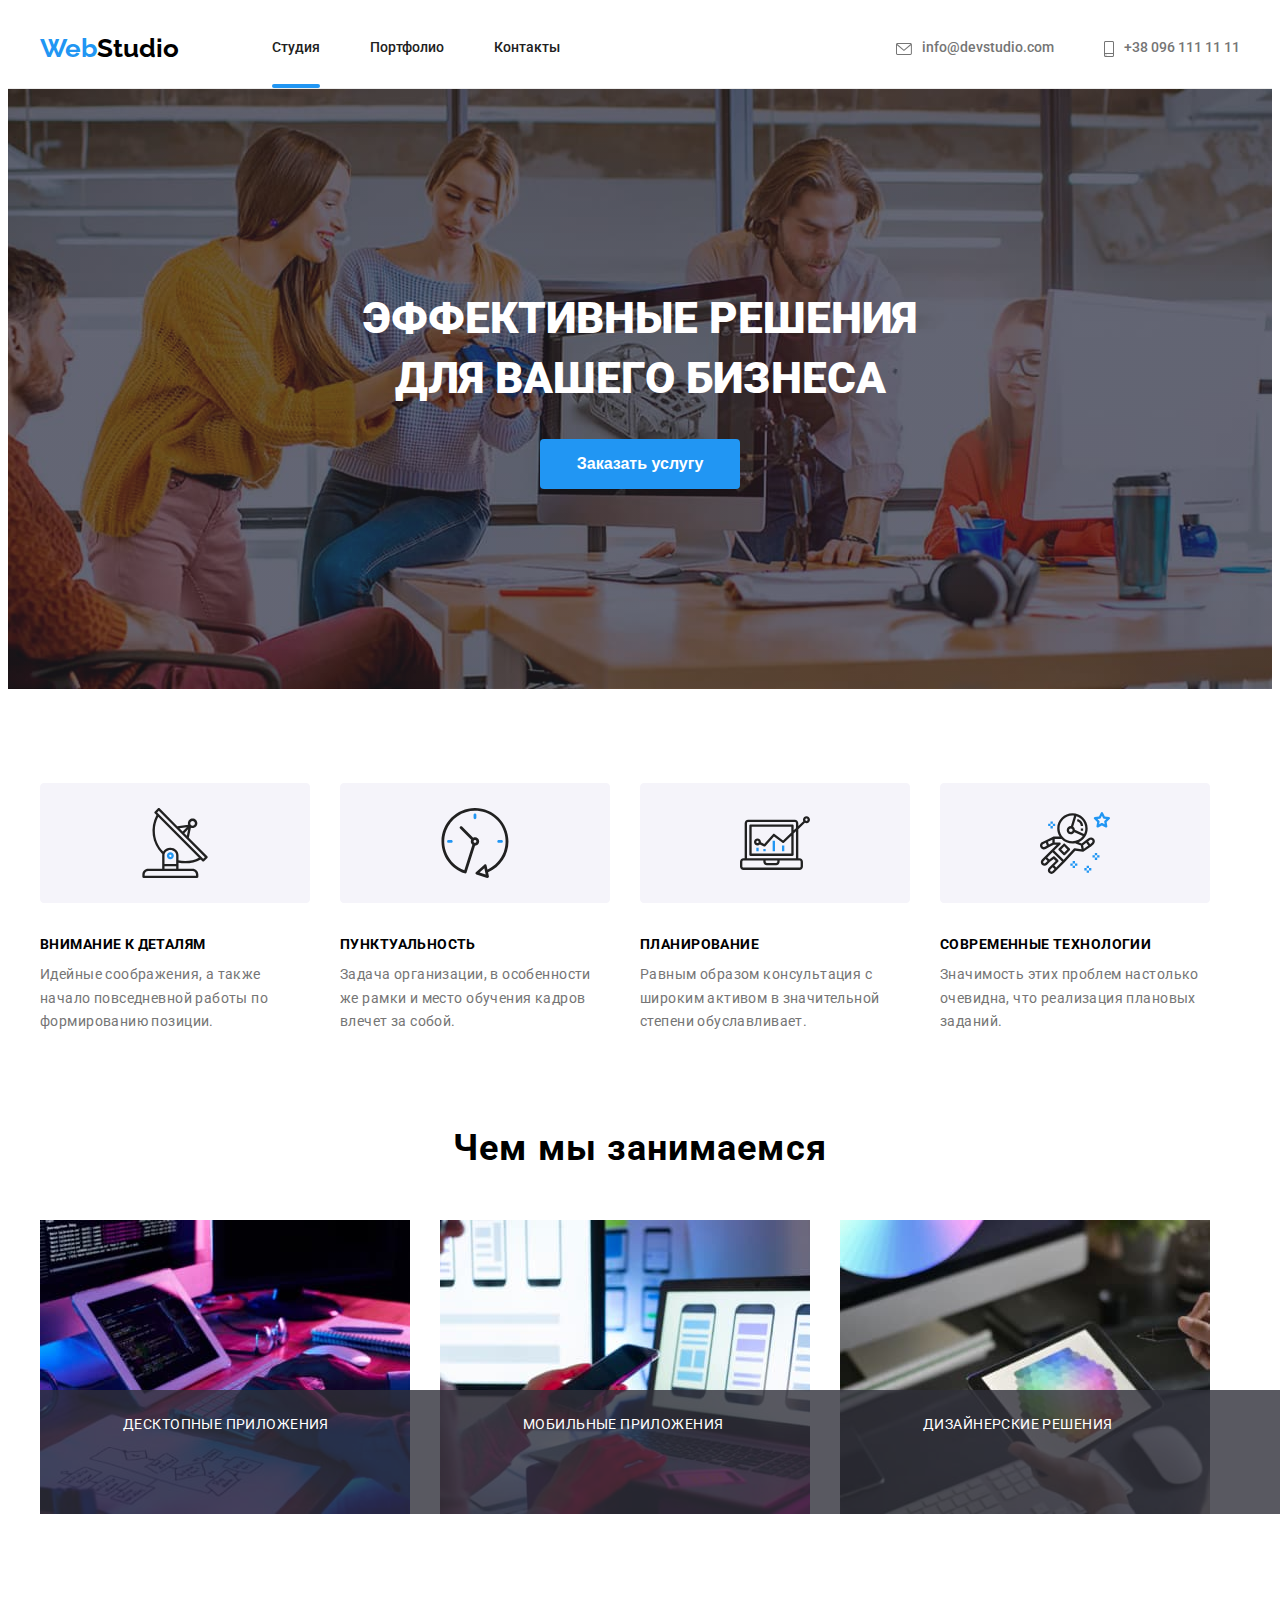
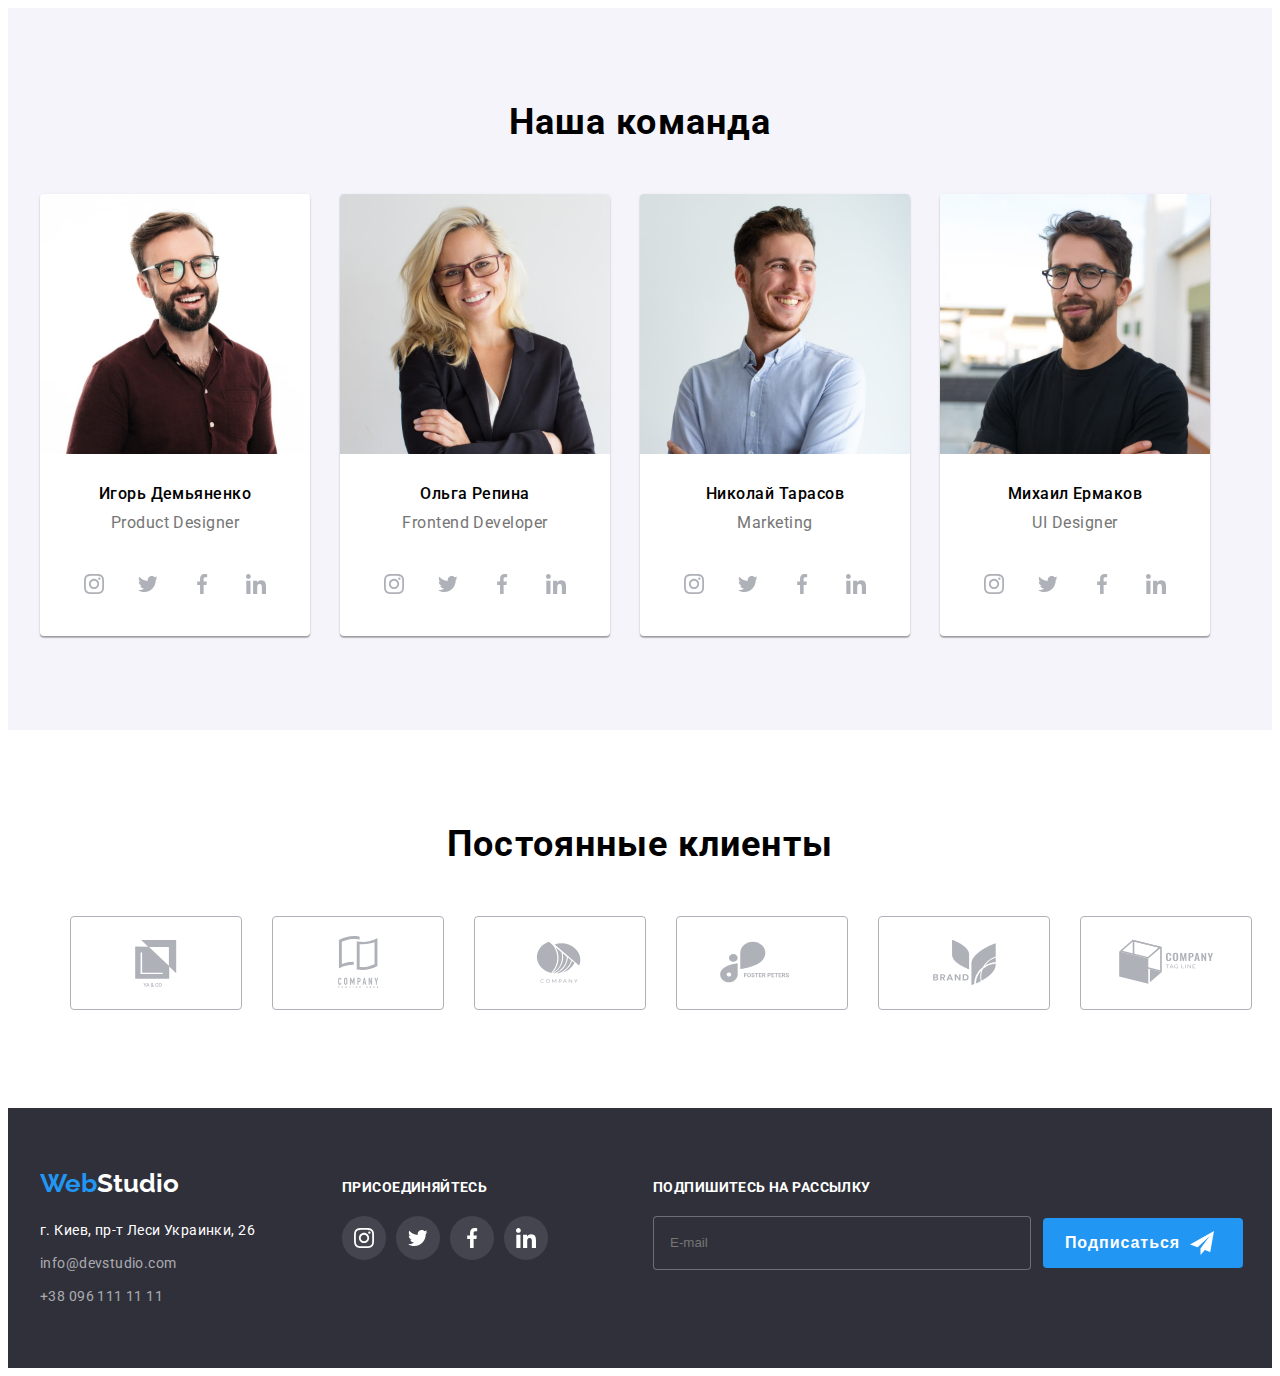
==== index.html @ e2591c7a "in process" ====
<!DOCTYPE html>
<html lang="ru">

<head>
    <meta charset="UTF-8">
    <meta http-equiv="X-UA-Compatible" content="IE=edge">
    <meta name="viewport" content="width=device-width, initial-scale=1.0">
    <title>WebStudio</title>
    <link rel="preconnect" href="https://fonts.googleapis.com">
    <link rel="preconnect" href="https://fonts.gstatic.com" crossorigin>
    <link
        href="https://fonts.googleapis.com/css2?family=Raleway:wght@700&amp;family=Roboto:wght@400;500;700;900&amp;display=swap"
        rel="stylesheet">
    <link rel="stylesheet" href="https://cdnjs.cloudflare.com/ajax/libs/modern-normalize/1.1.0/modern-normalize.min.css"
        integrity="sha512-wpPYUAdjBVSE4KJnH1VR1HeZfpl1ub8YT/NKx4PuQ5NmX2tKuGu6U/JRp5y+Y8XG2tV+wKQpNHVUX03MfMFn9Q=="
        crossorigin="anonymous" referrerpolicy="no-referrer" />
    <!-- <link rel="stylesheet" href="./css/styles.css"> -->
    <link rel="stylesheet" href="./css/main.min.css">
</head>

<body>
    <header class="header">
        <div class="main-nav container">
            <a href="./index.html" class="link-logo"><span class="logo">Web</span><span class="logo-b">Studio</span></a>
            <nav>
                <ul class="site-nav list">
                    <li class="item">
                        <a href="./index.html" class="link active">Студия</a>
                    </li>
                    <li class="item">
                        <a href="./portfolio.html" class="link">Портфолио</a>
                    </li>
                    <li class="item">
                        <a href="#" class="link">Контакты</a>
                    </li>
                </ul>
            </nav>
            <div class="registration">
            <ul class="auth-nav list">
                <li class="item">                    
                    <a class="mail-tel" href="mailto:info@devstudio.com"><svg class="icon icon-mt" width="16" height="12">
                        <use href="./images/icons.svg#massage">
                        </use>
                    </svg>info@devstudio.com</a>
                </li>
                <li class="item">                    
                    <a href="tel:+380961111111" class="mail-tel"><svg class="icon icon-mt" width="10" height="16">
                        <use href="./images/icons.svg#smartphone">
                        </use>
                    </svg>+38 096 111 11 11</a>
                </li>
            </ul>
            </div>
        </div>
    </header>
    <main>

        <!-- Hero -->
        <section class="hero-bg">
            <div class="container hero">
                <h1 class="hero"><span class="hero-text">ЭФФЕКТИВНЫЕ РЕШЕНИЯ</span><br /><span class="hero-text">ДЛЯ ВАШЕГО БИЗНЕСА</span></h1>
                <button type="button" class="button" data-modal-open><span class="btn-text">Заказать услугу</span></button>
            </div>
        </section>

        <!-- Benefits -->

        <section class="section">
            <div class="container">
                <h2 class="benefits">Преимущества</h2>
                <ul class="container-benefits list">
                    <li class="item">
                        <svg class="icon" width="270" height="120">
                            <use href="./images/icons.svg#antenna">
                            </use>
                        </svg>
                        <h3 class="benefits-name">Внимание к деталям</h3>
                        <p class="benefits-item">Идейные соображения, а также начало повседневной работы по формированию
                            позиции.</p>
                    </li>
                    <li class="item">
                        <svg class="icon" width="270" height="120">
                            <use href="./images/icons.svg#clock">
                            </use>
                        </svg>
                        <h3 class="benefits-name">Пунктуальность</h3>
                        <p class="benefits-item">Задача организации, в особенности же рамки и место обучения кадров
                            влечет за собой.</p>
                    </li>
                    <li class="item">
                        <svg class="icon" width="270" height="120">
                            <use href="./images/icons.svg#monitor">
                            </use>
                        </svg>
                        <h3 class="benefits-name">Планирование</h3>
                        <p class="benefits-item">Равным образом консультация с широким активом в значительной степени
                            обуславливает.</p>
                    </li>
                    <li class="item">
                        <svg class="icon" width="270" height="120">
                            <use href="./images/icons.svg#astronaut">
                            </use>
                        </svg>
                        <h3 class="benefits-name">Современные технологии</h3>
                        <p class="benefits-item">Значимость этих проблем настолько очевидна, что реализация плановых
                            заданий.</p>
                    </li>
                </ul>
            </div>
        </section>

        <!-- Services -->

        <section class="section section-services">
            <div class="container">
                <h2 class="services">Чем мы занимаемся</h2>
                <ul class="container-services list">
                    <li class="item">
                        
                        <a href="#" class="link ">
                            <img src="./images/img1.jpg" alt="Разработчик набирает код"
                                width="370">                        
                            <p class="service-name">ДЕСКТОПНЫЕ ПРИЛОЖЕНИЯ</p>
                        </a>
                        
                    </li>

                    <li class="item">
                        <a href="#" class="link">
                            <img src="./images/img2.jpg" alt="Разработчик тестирует программу"
                                width="370">
                            <p class="service-name">МОБИЛЬНЫЕ ПРИЛОЖЕНИЯ</p>
                        </a>
                    </li>

                    <li class="item">
                        <a href="#" class="link"><img src="./images/img3.jpg" alt="Разработчик подбирает цвет"
                                width="370">
                            <p class="service-name">ДИЗАЙНЕРСКИЕ РЕШЕНИЯ</p>
                        </a>
                    </li>
                </ul>
            </div>
        </section>

        <!-- Command -->

        <section class="command section section-com">
            <div class="container">
                <h2 class="command-name">Наша команда</h2>
                <ul class="container-command list">
                    <li class="item command-item">                        
                        <img src="./images/img11.jpg" alt="Игорь Демьяненко" width="270">
                        <h3 class="crewman">Игорь Демьяненко</h3>
                        <p lang="en" class="crewman-specification">Product Designer</p>
                        <ul class="social-network list">
                            <li class="social-network-icon">
                                <a href="#" class="link item-icon">
                                    <svg class="icon-nw" width="20px" height="20px">
                                        <use href="./images/icons.svg#instagram"></use>
                                    </svg>
                                </a>
                        
                            </li>
                            <li class="social-network-icon">
                                <a href="#" class="link item-icon">
                                    <svg class="icon-nw" width="20px" height="20px">
                                        <use href="./images/icons.svg#twitter"></use>
                                    </svg>
                                </a>
                        
                            </li>
                            <li class="social-network-icon">
                                <a href="#" class="link item-icon">
                                    <svg class="icon-nw" width="20px" height="20px">
                                        <use href="./images/icons.svg#facebook"></use>
                                    </svg>
                                </a>
                        
                            </li>
                            <li class="social-network-icon">
                                <a href="#" class="link item-icon">
                                    <svg class="icon-nw" width="20px" height="20px">
                                        <use href="./images/icons.svg#linkedin"></use>
                                    </svg>
                                </a>
                        
                            </li>
                        </ul>
                    </li>
                    <li class="item">
                        <img src="./images/img22.jpg" alt="Ольга Репина" width="270">
                        <h3 class="crewman">Ольга Репина</h3>
                        <p lang="en" class="crewman-specification">Frontend Developer</p>
                        <ul class="social-network list">
                            <li class="social-network-icon">
                                <a href="#" class="link item-icon">
                                    <svg class="icon-nw" width="20px" height="20px">
                                        <use href="./images/icons.svg#instagram"></use>
                                    </svg>
                                </a>
                        
                            </li>
                            <li class="social-network-icon">
                                <a href="#" class="link item-icon">
                                    <svg class="icon-nw" width="20px" height="20px">
                                        <use href="./images/icons.svg#twitter"></use>
                                    </svg>
                                </a>
                        
                            </li>
                            <li class="social-network-icon">
                                <a href="#" class="link item-icon">
                                    <svg class="icon-nw" width="20px" height="20px">
                                        <use href="./images/icons.svg#facebook"></use>
                                    </svg>
                                </a>
                        
                            </li>
                            <li class="social-network-icon">
                                <a href="#" class="link item-icon">
                                    <svg class="icon-nw" width="20px" height="20px">
                                        <use href="./images/icons.svg#linkedin"></use>
                                    </svg>
                                </a>
                        
                            </li>
                        </ul>
                    </li>
                    <li class="item">
                        <img src="./images/img33.jpg" alt="Николай Тарасов" width="270">
                        <h3 class="crewman">Николай Тарасов</h3>
                        <p lang="en" class="crewman-specification">Marketing</p>
                        <ul class="social-network list">
                            <li class="social-network-icon">
                                <a href="#" class="link item-icon">
                                    <svg class="icon-nw" width="20px" height="20px">
                                        <use href="./images/icons.svg#instagram"></use>
                                    </svg>
                                </a>
                        
                            </li>
                            <li class="social-network-icon">
                                <a href="#" class="link item-icon">
                                    <svg class="icon-nw" width="20px" height="20px">
                                        <use href="./images/icons.svg#twitter"></use>
                                    </svg>
                                </a>
                        
                            </li>
                            <li class="social-network-icon">
                                <a href="#" class="link item-icon">
                                    <svg class="icon-nw" width="20px" height="20px">
                                        <use href="./images/icons.svg#facebook"></use>
                                    </svg>
                                </a>
                        
                            </li>
                            <li class="social-network-icon">
                                <a href="#" class="link item-icon">
                                    <svg class="icon-nw" width="20px" height="20px">
                                        <use href="./images/icons.svg#linkedin"></use>
                                    </svg>
                                </a>
                        
                            </li>
                        </ul>
                    </li>
                    <li class="item">
                        <img src="./images/img44.jpg" alt="Михаил Ермаков" width="270">
                        <h3 class="crewman">Михаил Ермаков</h3>
                        <p lang="en" class="crewman-specification">UI Designer</p>
                        <ul class="social-network list">
                            <li class="social-network-icon">
                                <a href="#" class="link item-icon">
                                    <svg class="icon-nw" width="20px" height="20px">
                                        <use href="./images/icons.svg#instagram"></use>
                                    </svg>
                                </a>
                        
                            </li>
                            <li class="social-network-icon">
                                <a href="#" class="link item-icon">
                                    <svg class="icon-nw" width="20px" height="20px">
                                        <use href="./images/icons.svg#twitter"></use>
                                    </svg>
                                </a>
                        
                            </li>
                            <li class="social-network-icon">
                                <a href="#" class="link item-icon">
                                    <svg class="icon-nw" width="20px" height="20px">
                                        <use href="./images/icons.svg#facebook"></use>
                                    </svg>
                                </a>
                        
                            </li>
                            <li class="social-network-icon">
                                <a href="#" class="link item-icon">
                                    <svg class="icon-nw" width="20px" height="20px">
                                        <use href="./images/icons.svg#linkedin"></use>
                                    </svg>
                                </a>
                        
                            </li>
                        </ul>
                    </li>
                </ul>
                
            </div>
        </section>
        <!-- Clients -->
        <section class="section">
            <div class="container">
            <h2 class="clients">Постоянные клиенты</h2>
            <ul class="clients-list list">
                <li>
                    <a href="#" class="clients-link">
                    <svg class="clients-icon" width="170" height="92">
                        <use href="./images/icons.svg#client-1-1"></use>
                    </svg>
                    </a>
                </li>
                <li>
                    <a href="#" class="clients-link">
                    <svg class="clients-icon" width="170" height="92">
                        <use href="./images/icons.svg#client-2-1"></use>
                    </svg>
                    </a>
                </li>
                <li>
                    <a href="#" class="clients-link">
                    <svg class="clients-icon" width="170" height="92">
                        <use href="./images/icons.svg#client-3-1"></use>
                    </svg>
                    </a>
                </li>
                <li>
                    <a href="#" class="clients-link">
                    <svg class="clients-icon" width="170" height="92">
                        <use href="./images/icons.svg#client-4"></use>
                    </svg>
                    </a>
                </li>
                <li>
                    <a href="#" class="clients-link">
                    <svg class="clients-icon" width="170" height="92">
                        <use href="./images/icons.svg#client-5-1"></use>
                    </svg>
                    </a>
                </li>
                <li>
                    <a href="#" class="clients-link">
                    <svg class="clients-icon" width="170" height="92">
                        <use href="./images/icons.svg#client-6-1"></use>
                    </svg>
                    </a>
                </li>
            </ul>
            </div>
        </section>

    </main>

    <!-- Footer -->

    <footer class="footer">
        <div class="container container-footer">
            <div class="container-footer-1">
            <a href="./index.html" class="link-logo link-logo-footer"><span class="logo">Web</span><span class="logo-b-footer">Studio</span></a>
            <address>
                <ul class="list">
                    <li>
                        <a href="https://goo.gl/maps/Gw6oFN7DVB9urLdV7" rel="noreferrer nofolow" class="adress">г. Киев,
                            пр-т Леси Украинки, 26</a>
                    </li>
                    <li>
                        <a href="mailto:info@devstudio.com" class="mail-tel-footer">info@devstudio.com</a>
                    </li>
                    <li>
                        <a href="tel:+380961111111" class="mail-tel-footer">+38 096 111 11 11</a>
                    </li>
                </ul>
            </address>
            </div>
            <div class="container-footer-2">
                <h2 class="footer-list-name">присоединяйтесь</h2>
                <ul class="social-network list">
                    <li class="social-network-icon">
                        <a href="#" class="link item-icon-footer">
                            <svg class="icon-nw" width="20px" height="20px">
                                <use href="./images/icons.svg#instagram"></use>
                            </svg>
                        </a>
                
                    </li>
                    <li class="social-network-icon">
                        <a href="#" class="link item-icon-footer">
                            <svg class="icon-nw" width="20px" height="20px">
                                <use href="./images/icons.svg#twitter"></use>
                            </svg>
                        </a>
                
                    </li>
                    <li class="social-network-icon">
                        <a href="#" class="link item-icon-footer">
                            <svg class="icon-nw" width="20px" height="20px">
                                <use href="./images/icons.svg#facebook"></use>
                            </svg>
                        </a>
                
                    </li>
                    <li class="social-network-icon">
                        <a href="#" class="link item-icon-footer">
                            <svg class="icon-nw" width="20px" height="20px">
                                <use href="./images/icons.svg#linkedin"></use>
                            </svg>
                        </a>                
                    </li>
                </ul>
            </div>
            <div class="container-footer-subscribe">
                <form action="#" class="subscribe"> 
                    <label for="footer-subscribe" class="footer-online">Подпишитесь на рассылку</label>
                    <div class="subscribe-online">
                    <input type="email" name="email-subscribe" id="footer-subscribe" class="subscribe-input" placeholder="E-mail" required>
                    <button type="submit" class="button-footer"><span class="btn-subscribe">Подписаться
                        <svg class="icon-send" width="24px" height="24px">
                            <use href="./images/icons.svg#icon-send"></use>
                        </svg>
                    </span></button>
                    </div>
                </form>
            </div>
        </div>
    </footer>
    <div class="backdrop is-hidden" data-modal>
        <div class="modal">
            <button type="button" class="modal-close" data-modal-close>
                <svg class="close" width="11px" height="11px"><use href="./images/icons.svg#vector"></use></svg>
            </button>
            <p class="modal-title">Оставьте свои данные, мы вам перезвоним</p>
            <form action="#" class="form-online">
                <div class="input-name">
                <label for="user-name" class="input-wrap">Имя</label>
                <input type="text" class="form-input" name="user-name" id="user-name" required>
                <svg class="icon-black" width="18px" height="18px">
                    <use href="./images/icons.svg#person-black"></use>
                </svg>
                </div>

                <div class="input-tel">
                <label for="user-tel" class="input-wrap">Телефон</label>
                <input type="tel" class="form-input" name="user-tel" id="user-tel" required>
                <svg class="icon-black" width="18px" height="18px">
                    <use href="./images/icons.svg#phone-black"></use>
                </svg>
                </div>

                <div class="input-email">
                <label for="user-email" class="input-wrap">Почта</label>
                <input type="email" class="form-input" name="user-email" id="user-email">
                <svg class="icon-black" width="18px" height="18px">
                    <use href="./images/icons.svg#email-black"></use>
                </svg>
                </div>
                <label for="comment" class="input-wrap">Комментарий</label>
                <textarea name="comment" class="comment-text" id="comment" placeholder="Введите текст"></textarea>
                <div class="check-online">
                <input type="checkbox" name="check" id="check" class="input-check visually-hidden" required>
                <label for="check" class="check-b">
                    <span>
                    <svg class="check-on" width="16px" height="15px">
                        <use href="./images/icons.svg#icon-check"></use>
                    </svg>
                </span>Соглашаюсь с рассылкой и принимаю <a href="#" class="agreement" target="_blank">Условия договора</a> </label>
                </div>
                <button type="submit" class="button"><span class="btn-text">Отправить</span></button>
            </form>
           
        </div>
    </div>
    


    <script src="./js/modal.js"></script>
</body>

</html>
---- css/styles.css ----
/* :root {
  --content-text-color: #757575;
  --title-text-color: #212121;
  --accent-text-color: #2196f3;
} */

/* body {
  font-family: "Roboto", sans-serif;
  font-style: normal;
} */

/* h1,
h2,
h3,
h4,
h5,
h6,
p,
ul {
  margin: 0;
  padding: 0;
}

img {
  display: block;
}

button {
  cursor: pointer;
} */

/* .header {
  background-color: #ffffff;
  border-bottom: 1px solid #ececec;
}
.site-nav > .item {
  position: relative;
}
.active::after {
  content: "";
  position: absolute;
  bottom: 0;
  left: 0;
  display: block;
  width: 100%;
  height: 4px;
  border-radius: 8px;
  background-color: var(--accent-text-color);
}

.main-nav {
  display: flex;
  align-items: center;
  margin-top: 32px;
}
.site-nav {
  display: flex;
  align-items: center;
}
.site-nav .link {
  display: block;
  padding-top: 32px;
  padding-bottom: 32px;
  padding-left: 0px;

  text-decoration: none;
  font-style: normal;
  font-weight: 500;
  font-size: 14px;
  line-height: 1.14;
  color: var(--title-text-color);
}
.site-nav .item:not(:last-child) {
  margin-right: 50px;
}
.auth-nav {
  display: flex;
  align-items: center;
}

.registration {
  display: flex;
  margin-left: auto;
  align-items: center;
}

.icon-mt {
  margin-top: 32px;
  margin-right: 10px;
  fill: var(--content-text-color);
}

.item > .icon {
  padding: 0;
  margin-top: 0;
  margin-bottom: 30;
}
.auth-nav > .item + .item {
  margin-left: 50px;
}
.auth-nav > .mail-tel {
  display: block;
}

.container {
  width: 1200px;
  padding-right: 15px;
  padding-left: 15px;
  margin: 0 auto;
}
.list {
  list-style: none;
}
.link-logo {
  margin-right: 93px;
  text-decoration: none;
  font-family: "Raleway", sans-serif;
  font-style: normal;
  font-weight: bold;
  font-size: 26px;
  line-height: 1.19;
}
.logo {
  font-family: "Raleway", sans-serif;
  color: var(--accent-text-color);
}
.logo-b {
  font-family: "Raleway", sans-serif;
  color: black;
}
.link {
  text-decoration: none;
  font-style: normal;
  font-weight: 500;
  font-size: 14px;
  line-height: 1.14;
  color: var(--title-text-color);
  transition-property: color;
  transition-duration: 250ms;
  transition-timing-function: cubic-bezier(0.4, 0, 0.2, 1);
}
.link:hover,
.link:focus {
  color: var(--accent-text-color);
}
.mail-tel {
  text-decoration: none;
  font-style: normal;
  font-weight: 500;
  font-size: 14px;
  line-height: 1.14;
  color: var(--content-text-color);
  display: flex;
  align-items: center;
  transition-property: color;
  transition-duration: 250ms;
  transition-timing-function: cubic-bezier(0.4, 0, 0.2, 1);
}
.auth-nav .mail-tel:hover,
.auth-nav .mail-tel:focus {
  color: var(--accent-text-color);
}
.auth-nav .mail-tel:hover .icon-mt,
.auth-nav .mail-tel:focus .icon-mt {
  fill: var(--accent-text-color);
}

.section {
  padding-top: 94px;
} */

/* Hero */

/* .hero {
  font-size: 44px;
  line-height: 1.36;
  font-weight: 900;
  text-align: center;
}
.hero-bg {
  background-color: #c4c4c4;
  background-image: linear-gradient(
      rgba(47, 48, 58, 0.4),
      rgba(47, 48, 58, 0.4)
    ),
    url(../images/hero.jpg);
  padding-top: 200px;
  padding-bottom: 200px;
  max-width: 1600px;
  background-repeat: no-repeat;
  background-position: center;
  background-size: cover;
  margin-left: auto;
  margin-right: auto;
}

.hero-text {
  color: #ffffff;
}
.button {
  display: flex;
  justify-content: center;
  margin-top: 30px;
  width: 200px;
  height: 50px;
  border: 0;
  border-radius: 4px;
  margin-right: auto;
  margin-left: auto;
  padding: 10px 32px;
  background-color: var(--accent-text-color);
  cursor: pointer;
  transition-property: background-color;
  transition-duration: 250ms;
  transition-timing-function: cubic-bezier(0.4, 0, 0.2, 1);
}

.button:hover,
.button:focus {
  background-color: #1c89e2;
}

.btn-text {
  display: flex;
  font-weight: 700;
  font-family: inherit;
  font-size: 16px;
  padding: 0;
  align-self: center;
  text-align: center;
  margin: 0px;
  color: #ffffff;
} */

/* Benefits */

/* .benefits {
  display: none;
}

.icon {
  margin-bottom: 30px;
}
.container-benefits {
  display: flex;
  flex-wrap: wrap;
}
.container-benefits .item {
  max-width: 270px;
}
.container-benefits .item:not(:last-child) {
  margin-right: 30px;
}

.benefits-name {
  font-weight: 700;
  font-size: 14px;
  line-height: 1.14;
  letter-spacing: 0.03em;
  text-transform: uppercase;
  margin-bottom: 10px;
}
.benefits-item {
  font-size: 14px;
  line-height: 1.71;
  letter-spacing: 0.03em;
  color: var(--content-text-color);
} */

/* Services */

/* .container-services {
  display: flex;
}
.container-services .item:not(:last-child) {
  margin-right: 30px;
}
.container-services > .link {
  display: block;
}

.item {
  position: relative;
}
img {
  display: block;
}
.service-name {
  display: inline-block;
  position: absolute;
  bottom: 0;
  left: 0;
  width: 100%;
  height: 70px;
  color: #ffffff;
  padding: 27px 82px 27px 83px;
  font-weight: 400;
  font-size: 18px;
  line-height: 1.56;
  letter-spacing: 0.03em;
  opacity: 1;
  font-style: 700;
  font-size: 14px;
  line-height: 1.14;
  letter-spacing: 3%;
  background-color: rgba(47, 48, 58, 0.8);
  pointer-events: none;
} */

/* Command */

/* .services,
.command-name,
.clients {
  font-weight: 700;
  font-size: 36px;
  line-height: 1.16;
  text-align: center;
  letter-spacing: 0.03em;
  margin-bottom: 50px;
}
.section-services,
.section-com {
  padding-bottom: 94px;
}

.command {
  background-color: #f5f4fa;
}

.container-command > .item {
  background-color: #ffffff;
  width: 270px;
}
.container-command {
  display: flex;
}
.container-command .item:not(:last-child) {
  margin-right: 30px;
}
.container-command .item {
  box-shadow: 0px 1px 3px rgba(0, 0, 0, 0.12), 0px 1px 1px rgba(0, 0, 0, 0.14),
    0px 2px 1px rgba(0, 0, 0, 0.2);
  border-radius: 4px;
  overflow: hidden;
}
.crewman {
  font-weight: 500;
  font-size: 16px;
  line-height: 1.19;
  letter-spacing: 0.03em;
  margin-top: 30px;
  text-align: center;
}
.crewman-specification {
  font-size: 16px;
  line-height: 1.19;
  letter-spacing: 0.03em;
  color: var(--content-text-color);
  text-align: center;
  margin-top: 10px;
  margin-bottom: 30px;
}

.social-network {
  display: flex;
  justify-content: center;
}
.social-network-icon + .social-network-icon {
  margin-left: 10px;
}

.item-icon {
  display: flex;
  justify-content: center;
  align-items: center;
  background-color: #ffffff;
  border-radius: 50%;
  width: 44px;
  height: 44px;
  fill: #afb1b8;
  margin-bottom: 30px;
  transition-property: background-color;
  transition-duration: 250ms;
  transition-timing-function: cubic-bezier(0.4, 0, 0.2, 1);
}

.item-icon:hover,
.item-icon:focus {
  fill: #ffffff;
  background-color: var(--accent-text-color);
} */

/* Clients */

/* .clients-list {
  display: flex;
  align-items: center;
  margin-bottom: 94px;
}
.clients-link {
  margin-left: 30px;
}

.clients-icon {
  border: 1px solid rgba(175, 177, 184, 1);
  border-radius: 4px;
  fill: #afb1b8;
  transition-property: fill;
  transition-duration: 250ms;
  transition-timing-function: cubic-bezier(0.4, 0, 0.2, 1);
}

.clients-icon:hover,
.clients-icon:focus {
  fill: var(--accent-text-color);
  border-color: var(--accent-text-color);
} */
/* Footer */

/* .footer {
  background-color: #2f303a;
  padding-top: 60px;
  padding-bottom: 60px;
}

.logo-b-footer {
  font-family: "Raleway", sans-serif;
  color: #ffffff;
}

.link-logo-footer {
  display: block;
  margin-bottom: 20px;
}
.adress {
  font-style: normal;
  text-decoration: none;
  font-size: 14px;
  line-height: 1.71;
  letter-spacing: 0.03em;
  color: #ffffff;
}
.mail-tel-footer {
  display: block;
  font-style: normal;
  text-decoration: none;
  font-size: 14px;
  line-height: 1.71;
  letter-spacing: 0.03em;
  color: rgba(255, 255, 255, 0.6);
  margin-top: 9px;
}
.container-footer-2 {
  display: flex;
  flex-direction: column;
  flex-wrap: wrap;
  align-content: center;
  margin-left: 70px;
}
.container-footer {
  display: flex;
  align-items: baseline;
}
.footer-list-name {
  font-weight: 700;
  font-size: 14px;
  line-height: 1.14;
  letter-spacing: 0.03em;
  text-transform: uppercase;

  color: #ffffff;
  margin-bottom: 20px;
}
.item-icon-footer {
  display: flex;
  justify-content: center;
  align-items: center;
  background-color: rgba(255, 255, 255, 0.1);
  border-radius: 50%;
  width: 44px;
  height: 44px;
  fill: #ffffff;
  margin-bottom: 30px;
  transition-property: background-color;
  transition-duration: 250ms;
  transition-timing-function: cubic-bezier(0.4, 0, 0.2, 1);
}

.item-icon-footer:hover,
.item-icon-footer:focus {
  fill: #ffffff;
  background-color: #2196f3;
} */

/* .container-footer-subscribe {
  margin-left: 105px;
}
.footer-online {
  display: flex;
  font-style: normal;
  font-weight: 700;
  font-size: 14px;
  line-height: 1.14;
  letter-spacing: 0.03em;
  text-transform: uppercase;
  color: #ffffff;
  margin-bottom: 20px;
  margin-top: 0;
}
.subscribe-online {
  display: flex;
  align-items: center;
}
.subscribe-input {
  width: 358px;
  height: 50px;
  border: 1px solid rgba(255, 255, 255, 0.3);
  border-radius: 4px;
  background-color: rgba(47, 48, 58, 1);
  padding-left: 16px;
  outline: none;
  color: #ffffff;
}

.button-footer {
  display: flex;
  align-items: center;
  justify-content: center;

  width: 200px;
  height: 50px;
  border: 0;
  border-radius: 4px;
  margin-left: 12px;
  padding: 10px 29px 10px 10px;
  background-color: var(--accent-text-color);
  cursor: pointer;
  transition-property: background-color;
  transition-duration: 250ms;
  transition-timing-function: cubic-bezier(0.4, 0, 0.2, 1);
}

.button-footer:hover,
.button-footer:focus {
  background-color: #1c89e2;
}

.icon-send {
  fill: #ffffff;
  margin-left: 10px;
}
.btn-subscribe {
  font-style: normal;
  font-weight: bold;
  font-size: 16px;
  line-height: 1.87;
  display: flex;
  align-items: center;
  text-align: center;
  letter-spacing: 0.06em;
  color: #ffffff;
  margin-left: 12px;
} */

/* Portfolio */

/* .visually-hidden {
  position: absolute;
  width: 1px;
  height: 1px;
  margin: -1px;
  border: 0;
  padding: 0;

  white-space: nowrap;
  clip-path: inset(100%);
  clip: rect(0 0 0 0);
  overflow: hidden;
} */

/* .portfolio {
  padding-bottom: 94px;
}

.button-nav {
  display: flex;
  justify-content: center;
}

.item {
  transition-property: box-shadow;
  transition-duration: 250ms;
  transition-timing-function: cubic-bezier(0.4, 0, 0.2, 1);
}
.container-portfolio .item:hover,
.container-portfolio .item:focus {
  border: 1px solid #eeeeee;
  box-shadow: 0px 1px 1px rgba(0, 0, 0, 0.12), 0px 4px 4px rgba(0, 0, 0, 0.06),
    1px 4px 6px rgba(0, 0, 0, 0.16);
}
.main-btn-portfolio {
  padding-bottom: 50px;
}
.button-filter {
  font-style: normal;
  font-weight: 500;
  font-size: 16px;
  line-height: 1.62;
  text-align: center;
  letter-spacing: 0.03em;
  font-family: inherit;
  color: var(--title-text-color);
  background-color: #f5f4fa;
  cursor: pointer;
  border: transparent;
  border-radius: 4px;
  transition-property: box-shadow, color, background-color;
  transition-duration: 250ms;
  transition-timing-function: cubic-bezier(0.4, 0, 0.2, 1);
}

.button-nav .item + .item {
  margin-left: 8px;
}
.button-filter:hover,
.button-filter:focus {
  color: #ffffff;
  background-color: var(--accent-text-color);
  box-shadow: 0px 3px 1px rgba(0, 0, 0, 0.1), 0px 1px 2px rgba(0, 0, 0, 0.08),
    0px 2px 2px rgba(0, 0, 0, 0.12);
}
.btn-all {
  width: 73px;
  height: 38px;
}
.btn-site {
  width: 128px;
  height: 38px;
}
.btn-application {
  width: 145px;
  height: 38px;
}
.btn-design {
  width: 103px;
  height: 38px;
}
.btn-marketing {
  width: 130px;
  height: 38px;
}
.link-portfolio-name {
  display: block;
  margin-top: 20px;
  margin-left: 24px;
  font-style: normal;
  font-weight: 700;
  font-size: 18px;
  line-height: 2;
  letter-spacing: 0.06em;
  color: var(--title-text-color);
}
.product {
  position: relative;
  overflow: hidden;
}

.overlay {
  display: inline-block;
  position: absolute;
  top: 0;
  left: 0;
  width: 100%;
  height: 100%;
  color: #ffffff;
  background-color: rgba(33, 150, 243, 0.9);
  padding: 63px 24px 63px 24px;
  font-weight: 400;
  font-size: 18px;
  line-height: 1.56;
  letter-spacing: 0.03em;

  transform: translateY(100%);
  transition-property: color;
  transition: transform 250ms;
  transition-duration: 250ms;
  transition-timing-function: cubic-bezier(0.4, 0, 0.2, 1);
}

li:hover .overlay {
  transform: translateY(0);
}
li:focus .overlay {
  opacity: 1;
}

li:hover .img-product::before,
li:focus .img-product::before {
  opacity: 1;
}

.link-portfolio-item {
  display: block;
  margin-top: 4px;
  margin-left: 24px;
  padding-bottom: 20px;
  font-style: normal;
  font-size: 16px;
  line-height: 1.9;
  letter-spacing: 0.03em;
  color: var(--content-text-color);
}
.link-decor {
  text-decoration: none;
  display: block;
}
.main-portfolio {
  display: flex;
  flex-wrap: wrap;
  margin: 0 auto;
  justify-content: center;
  align-items: center;

  margin-right: -30px;
  margin-bottom: -30px;
}
.main-portfolio .item {
  display: block;
  margin-right: 30px;
  margin-bottom: 30px;
  flex-basis: calc(100% / 3 - 30px);
  background: #ffffff;
  border: 1px solid #eeeeee;
  width: 370px;
}
.main-portfolio > .item:nth-child(3n) {
  margin-right: 0;
} */

/* .backdrop {
  position: fixed;
  top: 0;
  width: 100vw;
  height: 100vh;

  background-color: rgba(0, 0, 0, 0.2);
  transition: opacity 250ms, visibility 250ms;
  perspective: 800px;
}

.backdrop.is-hidden .modal {
  transform: translate(-50%, -50%) rotateY(-90deg);
}

.modal {
  position: absolute;
  width: 528px;
  min-height: 581px;
  border-radius: 4px;
  background-color: #ffffff;
  box-shadow: 0px 1px 3px rgba(0, 0, 0, 0.12), 0px 1px 1px rgba(0, 0, 0, 0.14),
    0px 2px 1px rgba(0, 0, 0, 0.2);
  top: 50%;
  left: 50%;
  transform: translate(-50%, -50%) rotateY(0deg);
  transition: transform 250ms cubic-bezier(0.4, 0, 0.2, 1);
  padding: 40px;
}
.modal-close {
  width: 30px;
  height: 30px;
  border-radius: 50%;
  background-color: transparent;
  border: solid 1px rgba(0, 0, 0, 0.1);
  display: flex;
  align-items: center;
  justify-content: center;
  position: absolute;
  top: 8px;
  right: 8px;
  cursor: pointer;
}

.is-hidden {
  opacity: 0;
  pointer-events: none;
  visibility: hidden;
}

.close {
  fill: #000000;
}

.modal-title {
  font-style: normal;
  font-weight: bold;
  font-size: 20px;
  line-height: 1.15;
  text-align: center;
  letter-spacing: 0.03em;
  color: var(--title-text-color);
}

.form-online {
  display: flex;
  flex-direction: column;
}

.input-wrap {
  font-style: normal;
  font-weight: normal;
  font-size: 12px;
  line-height: 1.16;
  letter-spacing: 0.01em;
  color: var(--content-text-color);
  margin-bottom: 4px;
}

.form-input {
  border-color: rgba(33, 33, 33, 0.2);
  border-radius: 4px;
  border: solid 1px rgba(33, 33, 33, 0.2);
  height: 40px;
  margin-bottom: 10px;
  padding-left: 40px;
}

.form-input:focus {
  border-color: var(--accent-text-color);
  outline: none;
}

.form-input:focus + .icon-black {
  fill: var(--accent-text-color);
}

.comment-text {
  padding: 12px;
  font-weight: 400;
  font-size: 12px;
  line-height: 1.16;
  letter-spacing: 0.01em;
  border-color: rgba(33, 33, 33, 0.2);
  border-radius: 4px;
  height: 120px;
  width: 100%;
  resize: none;
  margin-bottom: 20px;
}

.comment-text:focus {
  border-color: var(--accent-text-color);
  outline: none;
}

.comment-text::placeholder {
  color: rgba(117, 117, 117, 0.5);
}

.check-b {
  font-style: normal;
  font-weight: 400;
  font-size: 14px;
  line-height: 1.71;
  letter-spacing: 0.03em;
  color: #757575;
  margin-left: 7px;
  display: flex;
  align-items: center;
  cursor: pointer;
}

.check-online {
  display: flex;
  align-items: center;
}

.input-name,
.input-tel,
.input-email {
  display: flex;
  flex-direction: column;
  position: relative;
}

.icon-black {
  position: absolute;
  display: block;
  transform: translateY(28px) translateX(12px);
}
.agreement {
  color: var(--accent-text-color);
}

.check-b span {
  width: 16px;
  height: 15px;
  border: solid 2px #000000;
  border-radius: 2px;
  margin-right: 7px;
  display: flex;
  align-items: center;
  justify-content: center;
}

.check-on {
  fill: transparent;
}

.input-check:checked + .check-b span {
  fill: #ffffff;
  border: none;
  background-color: var(--accent-text-color);
}

.input-check:checked + .check-b .check-on {
  fill: #ffffff;
} */
---- css/main.min.css ----
:root{--content-text-color: #757575;--title-text-color: #212121;--accent-text-color: #2196f3}body{font-family:"Roboto", sans-serif;font-style:normal}h1,h2,h3,h4,h5,h6,p,ul{margin:0;padding:0}img{display:block}button{cursor:pointer}.header{background-color:#ffffff;border-bottom:1px solid #ececec}.site-nav>.item{position:relative}.active::after{content:"";position:absolute;bottom:0;left:0;display:block;width:100%;height:4px;border-radius:8px;background-color:var(--accent-text-color)}.main-nav{display:flex;align-items:center;margin-top:32px}.site-nav{display:flex;align-items:center}.site-nav .link{display:block;padding-top:32px;padding-bottom:32px;padding-left:0px;text-decoration:none;font-style:normal;font-weight:500;font-size:14px;line-height:1.14;color:var(--title-text-color)}.site-nav .item:not(:last-child){margin-right:50px}.auth-nav{display:flex;align-items:center}.registration{display:flex;margin-left:auto;align-items:center}.icon-mt{margin-top:32px;margin-right:10px;fill:var(--content-text-color)}.item>.icon{padding:0;margin-top:0;margin-bottom:30}.auth-nav>.item+.item{margin-left:50px}.auth-nav>.mail-tel{display:block}.list{list-style:none}.link-logo{margin-right:93px;text-decoration:none;font-family:"Raleway", sans-serif;font-style:normal;font-weight:bold;font-size:26px;line-height:1.19}.logo{font-family:"Raleway", sans-serif;color:var(--accent-text-color)}.logo-b{font-family:"Raleway", sans-serif;color:black}.link{text-decoration:none;font-style:normal;font-weight:500;font-size:14px;line-height:1.14;color:var(--title-text-color);transition-property:color;transition-duration:250ms;transition-timing-function:cubic-bezier(0.4, 0, 0.2, 1)}.link:hover,.link:focus{color:var(--accent-text-color)}.mail-tel{text-decoration:none;font-style:normal;font-weight:500;font-size:14px;line-height:1.14;color:var(--content-text-color);display:flex;align-items:center;transition-property:color;transition-duration:250ms;transition-timing-function:cubic-bezier(0.4, 0, 0.2, 1)}.auth-nav .mail-tel:hover,.auth-nav .mail-tel:focus{color:var(--accent-text-color)}.auth-nav .mail-tel:hover .icon-mt,.auth-nav .mail-tel:focus .icon-mt{fill:var(--accent-text-color)}.section{padding-top:94px}.container{width:1200px;padding-right:15px;padding-left:15px;margin:0 auto}.hero{font-size:44px;line-height:1.36;font-weight:900;text-align:center}.hero-bg{background-color:#c4c4c4;background-image:linear-gradient(rgba(47,48,58,0.4), rgba(47,48,58,0.4)),url(../images/hero.jpg);padding-top:200px;padding-bottom:200px;max-width:1600px;background-repeat:no-repeat;background-position:center;background-size:cover;margin-left:auto;margin-right:auto}.hero-text{color:#ffffff}.button{display:flex;justify-content:center;margin-top:30px;width:200px;height:50px;border:0;border-radius:4px;margin-right:auto;margin-left:auto;padding:10px 32px;background-color:var(--accent-text-color);cursor:pointer;transition-property:background-color;transition-duration:250ms;transition-timing-function:cubic-bezier(0.4, 0, 0.2, 1)}.button:hover,.button:focus{background-color:#1c89e2}.btn-text{display:flex;font-weight:700;font-family:inherit;font-size:16px;padding:0;align-self:center;text-align:center;margin:0px;color:#ffffff}.benefits{display:none}.icon{margin-bottom:30px}.container-benefits{display:flex;flex-wrap:wrap}.container-benefits .item{max-width:270px}.container-benefits .item:not(:last-child){margin-right:30px}.benefits-name{font-weight:700;font-size:14px;line-height:1.14;letter-spacing:0.03em;text-transform:uppercase;margin-bottom:10px}.benefits-item{font-size:14px;line-height:1.71;letter-spacing:0.03em;color:var(--content-text-color)}.container-services{display:flex}.container-services .item:not(:last-child){margin-right:30px}.container-services>.link{display:block}.item{position:relative}img{display:block}.service-name{display:inline-block;position:absolute;bottom:0;left:0;width:100%;height:70px;color:#ffffff;padding:27px 82px 27px 83px;font-weight:400;font-size:18px;line-height:1.56;letter-spacing:0.03em;opacity:1;font-style:700;font-size:14px;line-height:1.14;letter-spacing:3%;background-color:rgba(47,48,58,0.8);pointer-events:none}.services{font-weight:700;font-size:36px;line-height:1.16;text-align:center;letter-spacing:0.03em;margin-bottom:50px}.command-name{font-weight:700;font-size:36px;line-height:1.16;text-align:center;letter-spacing:0.03em;margin-bottom:50px}.section-services,.section-com{padding-bottom:94px}.command{background-color:#f5f4fa}.container-command>.item{background-color:#ffffff;width:270px}.container-command{display:flex}.container-command .item:not(:last-child){margin-right:30px}.container-command .item{box-shadow:0px 1px 3px rgba(0,0,0,0.12),0px 1px 1px rgba(0,0,0,0.14),0px 2px 1px rgba(0,0,0,0.2);border-radius:4px;overflow:hidden}.crewman{font-weight:500;font-size:16px;line-height:1.19;letter-spacing:0.03em;margin-top:30px;text-align:center}.crewman-specification{font-size:16px;line-height:1.19;letter-spacing:0.03em;color:var(--content-text-color);text-align:center;margin-top:10px;margin-bottom:30px}.social-network{display:flex;justify-content:center}.social-network-icon+.social-network-icon{margin-left:10px}.item-icon{display:flex;justify-content:center;align-items:center;background-color:#ffffff;border-radius:50%;width:44px;height:44px;fill:#afb1b8;margin-bottom:30px;transition-property:background-color;transition-duration:250ms;transition-timing-function:cubic-bezier(0.4, 0, 0.2, 1)}.item-icon:hover,.item-icon:focus{fill:#ffffff;background-color:var(--accent-text-color)}.clients{font-weight:700;font-size:36px;line-height:1.16;text-align:center;letter-spacing:0.03em;margin-bottom:50px}.clients-list{display:flex;align-items:center;margin-bottom:94px}.clients-link{margin-left:30px}.clients-icon{border:1px solid #afb1b8;border-radius:4px;fill:#afb1b8;transition-property:fill;transition-duration:250ms;transition-timing-function:cubic-bezier(0.4, 0, 0.2, 1)}.clients-icon:hover,.clients-icon:focus{fill:var(--accent-text-color);border-color:var(--accent-text-color)}.footer{background-color:#2f303a;padding-top:60px;padding-bottom:60px}.logo-b-footer{font-family:"Raleway", sans-serif;color:#ffffff}.link-logo-footer{display:block;margin-bottom:20px}.adress{font-style:normal;text-decoration:none;font-size:14px;line-height:1.71;letter-spacing:0.03em;color:#ffffff}.mail-tel-footer{display:block;font-style:normal;text-decoration:none;font-size:14px;line-height:1.71;letter-spacing:0.03em;color:rgba(255,255,255,0.6);margin-top:9px}.container-footer-2{display:flex;flex-direction:column;flex-wrap:wrap;align-content:center;margin-left:70px}.container-footer{display:flex;align-items:baseline}.footer-list-name{font-weight:700;font-size:14px;line-height:1.14;letter-spacing:0.03em;text-transform:uppercase;color:#ffffff;margin-bottom:20px}.item-icon-footer{display:flex;justify-content:center;align-items:center;background-color:rgba(255,255,255,0.1);border-radius:50%;width:44px;height:44px;fill:#ffffff;margin-bottom:30px;transition-property:background-color;transition-duration:250ms;transition-timing-function:cubic-bezier(0.4, 0, 0.2, 1)}.item-icon-footer:hover,.item-icon-footer:focus{fill:#ffffff;background-color:#2196f3}.container-footer-subscribe{margin-left:105px}.footer-online{display:flex;font-style:normal;font-weight:700;font-size:14px;line-height:1.14;letter-spacing:0.03em;text-transform:uppercase;color:#ffffff;margin-bottom:20px;margin-top:0}.subscribe-online{display:flex;align-items:center}.subscribe-input{width:358px;height:50px;border:1px solid rgba(255,255,255,0.3);border-radius:4px;background-color:#2f303a;padding-left:16px;outline:none;color:#ffffff}.button-footer{display:flex;align-items:center;justify-content:center;width:200px;height:50px;border:0;border-radius:4px;margin-left:12px;padding:10px 29px 10px 10px;background-color:var(--accent-text-color);cursor:pointer;transition-property:background-color;transition-duration:250ms;transition-timing-function:cubic-bezier(0.4, 0, 0.2, 1)}.button-footer:hover,.button-footer:focus{background-color:#1c89e2}.icon-send{fill:#ffffff;margin-left:10px}.btn-subscribe{font-style:normal;font-weight:bold;font-size:16px;line-height:1.87;display:flex;align-items:center;text-align:center;letter-spacing:0.06em;color:#ffffff;margin-left:12px}.visually-hidden{position:absolute;width:1px;height:1px;margin:-1px;border:0;padding:0;white-space:nowrap;clip-path:inset(100%);clip:rect(0 0 0 0);overflow:hidden}.portfolio{padding-bottom:94px}.button-nav{display:flex;justify-content:center}.item{transition-property:box-shadow;transition-duration:250ms;transition-timing-function:cubic-bezier(0.4, 0, 0.2, 1)}.container-portfolio .item:hover,.container-portfolio .item:focus{border:1px solid #eeeeee;box-shadow:0px 1px 1px rgba(0,0,0,0.12),0px 4px 4px rgba(0,0,0,0.06),1px 4px 6px rgba(0,0,0,0.16)}.main-btn-portfolio{padding-bottom:50px}.button-filter{font-style:normal;font-weight:500;font-size:16px;line-height:1.62;text-align:center;letter-spacing:0.03em;font-family:inherit;color:var(--title-text-color);background-color:#f5f4fa;cursor:pointer;border:transparent;border-radius:4px;transition-property:box-shadow, color, background-color;transition-duration:250ms;transition-timing-function:cubic-bezier(0.4, 0, 0.2, 1)}.button-nav .item+.item{margin-left:8px}.button-filter:hover,.button-filter:focus{color:#ffffff;background-color:var(--accent-text-color);box-shadow:0px 3px 1px rgba(0,0,0,0.1),0px 1px 2px rgba(0,0,0,0.08),0px 2px 2px rgba(0,0,0,0.12)}.btn-all{width:73px;height:38px}.btn-site{width:128px;height:38px}.btn-application{width:145px;height:38px}.btn-design{width:103px;height:38px}.btn-marketing{width:130px;height:38px}.link-portfolio-name{display:block;margin-top:20px;margin-left:24px;font-style:normal;font-weight:700;font-size:18px;line-height:2;letter-spacing:0.06em;color:var(--title-text-color)}.product{position:relative;overflow:hidden}.overlay{display:inline-block;position:absolute;top:0;left:0;width:100%;height:100%;color:#ffffff;background-color:rgba(33,150,243,0.9);padding:63px 24px 63px 24px;font-weight:400;font-size:18px;line-height:1.56;letter-spacing:0.03em;transform:translateY(101%);transition-property:color;transition:transform 250ms;transition-duration:250ms;transition-timing-function:cubic-bezier(0.4, 0, 0.2, 1)}li:hover .overlay{transform:translateY(0)}li:focus .overlay{opacity:1}li:hover .img-product::before,li:focus .img-product::before{opacity:1}.link-portfolio-item{display:block;margin-top:4px;margin-left:24px;padding-bottom:20px;font-style:normal;font-size:16px;line-height:1.9;letter-spacing:0.03em;color:var(--content-text-color)}.link-decor{text-decoration:none;display:block}.main-portfolio{display:flex;flex-wrap:wrap;margin:0 auto;justify-content:center;align-items:center;margin-right:-30px;margin-bottom:-30px}.main-portfolio .item{display:block;margin-right:30px;margin-bottom:30px;flex-basis:calc(100% / 3 - 30px);background:#ffffff;border:1px solid #eeeeee;width:370px}.main-portfolio>.item:nth-child(3n){margin-right:0}.backdrop{position:fixed;top:0;width:100vw;height:100vh;background-color:rgba(0,0,0,0.2);transition:opacity 250ms, visibility 250ms;perspective:800px}.backdrop.is-hidden .modal{transform:translate(-50%, -50%) rotateY(-90deg)}.modal{position:absolute;width:528px;min-height:581px;border-radius:4px;background-color:#ffffff;box-shadow:0px 1px 3px rgba(0,0,0,0.12),0px 1px 1px rgba(0,0,0,0.14),0px 2px 1px rgba(0,0,0,0.2);top:50%;left:50%;transform:translate(-50%, -50%) rotateY(0deg);transition:transform 250ms cubic-bezier(0.4, 0, 0.2, 1);padding:40px}.modal-close{width:30px;height:30px;border-radius:50%;background-color:transparent;border:solid 1px rgba(0,0,0,0.1);display:flex;align-items:center;justify-content:center;position:absolute;top:8px;right:8px;cursor:pointer}.is-hidden{opacity:0;pointer-events:none;visibility:hidden}.close{fill:#000000}.modal-title{font-style:normal;font-weight:bold;font-size:20px;line-height:1.15;text-align:center;letter-spacing:0.03em;color:var(--title-text-color)}.form-online{display:flex;flex-direction:column}.input-wrap{font-style:normal;font-weight:normal;font-size:12px;line-height:1.16;letter-spacing:0.01em;color:var(--content-text-color);margin-bottom:4px}.form-input{border-color:rgba(33,33,33,0.2);border-radius:4px;border:solid 1px rgba(33,33,33,0.2);height:40px;margin-bottom:10px;padding-left:40px}.form-input:focus{border-color:var(--accent-text-color);outline:none}.form-input:focus+.icon-black{fill:var(--accent-text-color)}.comment-text{padding:12px;font-weight:400;font-size:12px;line-height:1.16;letter-spacing:0.01em;border-color:rgba(33,33,33,0.2);border-radius:4px;height:120px;width:100%;resize:none;margin-bottom:20px}.comment-text:focus{border-color:var(--accent-text-color);outline:none}.comment-text::placeholder{color:rgba(117,117,117,0.5)}.check-b{font-style:normal;font-weight:400;font-size:14px;line-height:1.71;letter-spacing:0.03em;color:#757575;margin-left:7px;display:flex;align-items:center;cursor:pointer}.check-online{display:flex;align-items:center}.input-name,.input-tel,.input-email{display:flex;flex-direction:column;position:relative}.icon-black{position:absolute;display:block;transform:translateY(28px) translateX(12px)}.agreement{color:var(--accent-text-color)}.check-b span{width:16px;height:15px;border:solid 2px #000000;border-radius:2px;margin-right:7px;display:flex;align-items:center;justify-content:center}.check-on{fill:transparent}.input-check:checked+.check-b span{fill:#ffffff;border:none;background-color:var(--accent-text-color)}.input-check:checked+.check-b .check-on{fill:#ffffff}
/*# sourceMappingURL=main.min.css.map */
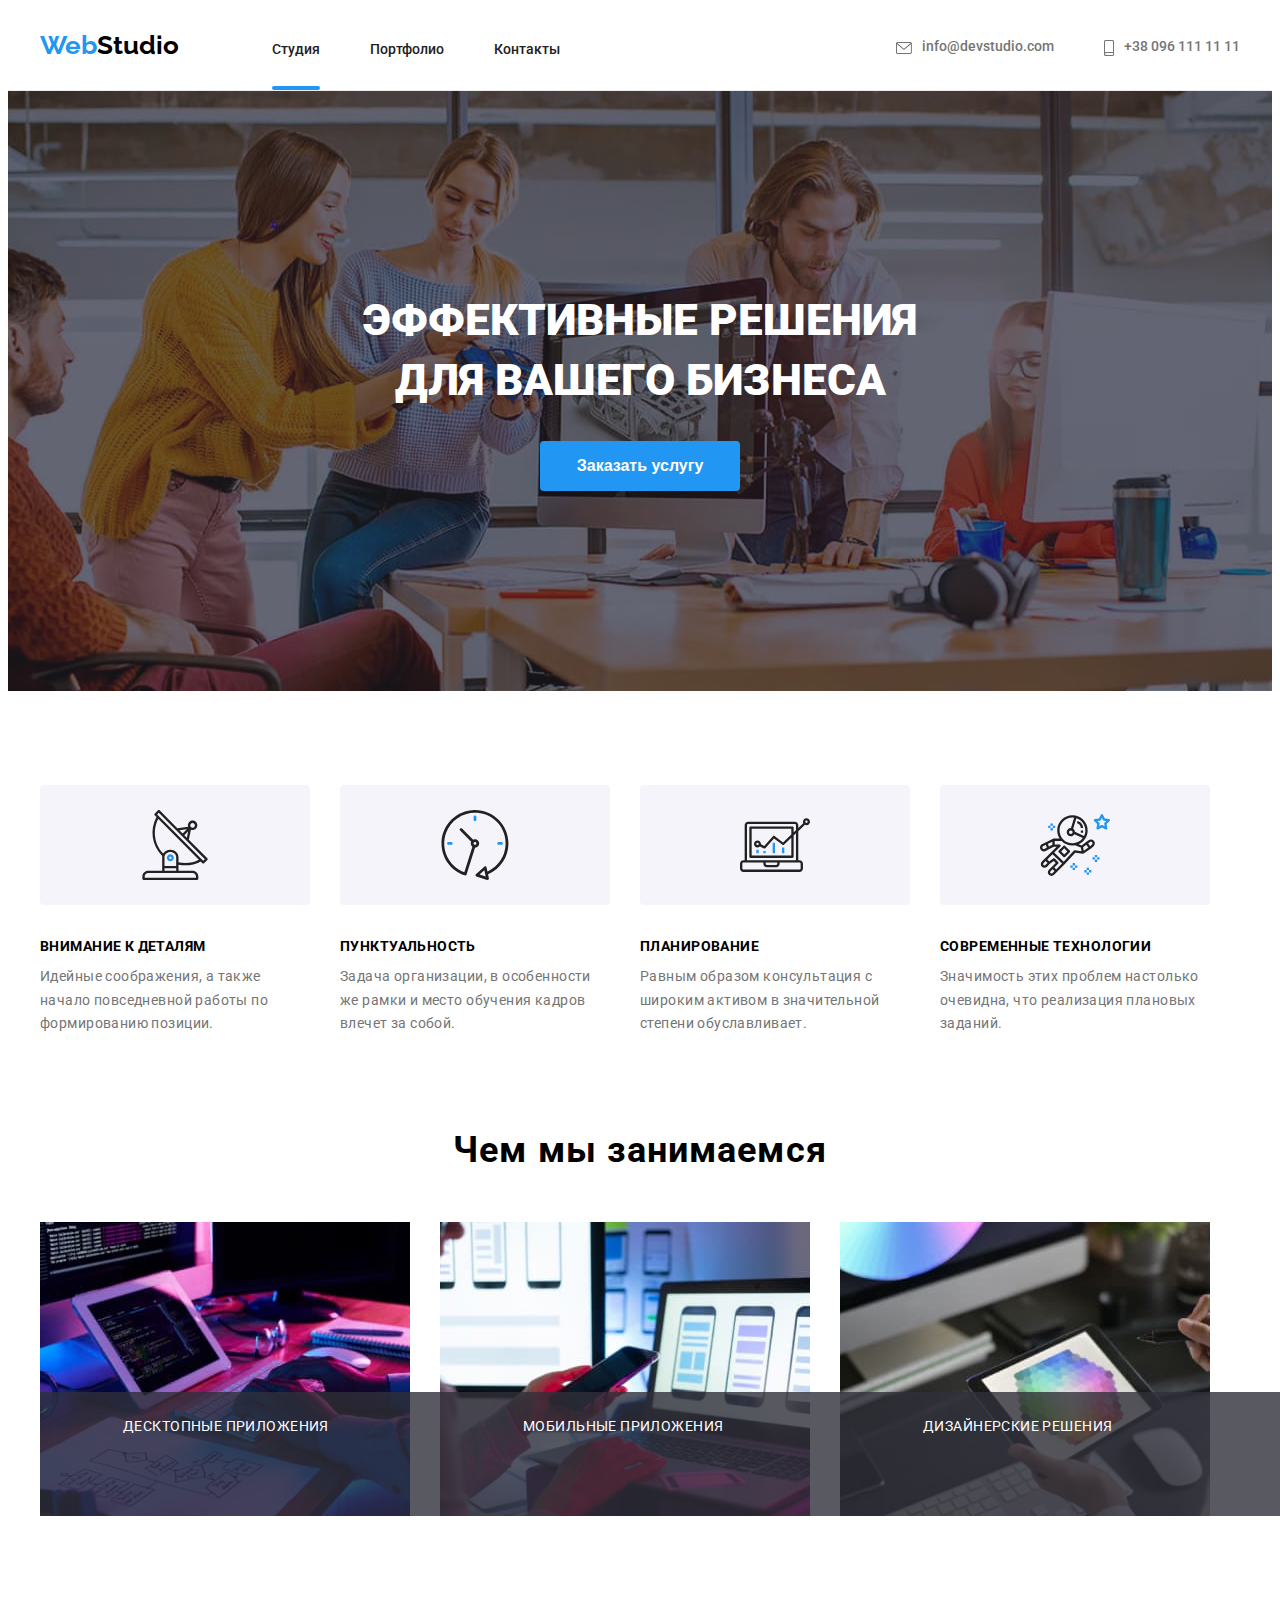
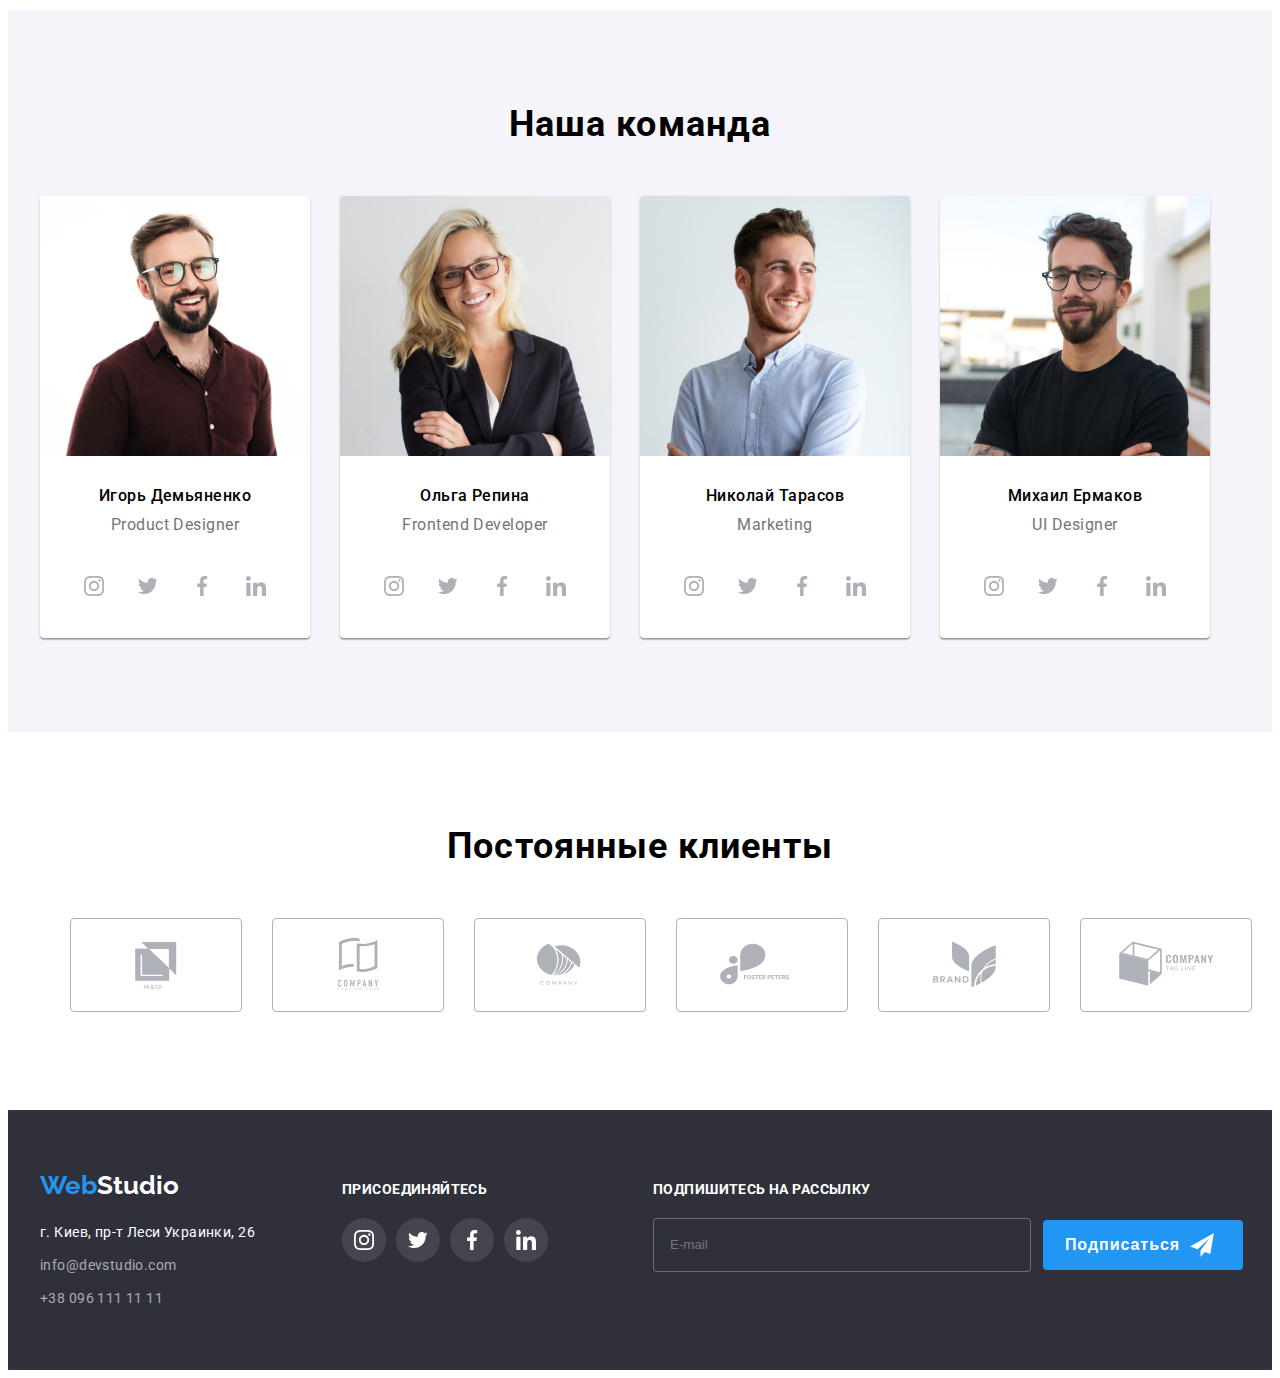
==== commit 27581980: "in process, without portfolio and &" ====
--- a/index.html
+++ b/index.html
@@ -24,41 +24,41 @@
             <a href="./index.html" class="link-logo"><span class="logo">Web</span><span class="logo-b">Studio</span></a>
             <nav>
                 <ul class="site-nav list">
-                    <li class="item">
-                        <a href="./index.html" class="link active">Студия</a>
-                    </li>
-                    <li class="item">
+                    <li class="site-nav__item">
+                        <a href="./index.html" class="link site-nav__item--active">Студия</a>
+                    </li>
+                    <li class="site-nav__item">
                         <a href="./portfolio.html" class="link">Портфолио</a>
                     </li>
-                    <li class="item">
+                    <li class="site-nav__item">
                         <a href="#" class="link">Контакты</a>
                     </li>
                 </ul>
             </nav>
-            <div class="registration">
+        <div class="registration">
             <ul class="auth-nav list">
-                <li class="item">                    
-                    <a class="mail-tel" href="mailto:info@devstudio.com"><svg class="icon icon-mt" width="16" height="12">
-                        <use href="./images/icons.svg#massage">
-                        </use>
-                    </svg>info@devstudio.com</a>
-                </li>
-                <li class="item">                    
-                    <a href="tel:+380961111111" class="mail-tel"><svg class="icon icon-mt" width="10" height="16">
-                        <use href="./images/icons.svg#smartphone">
-                        </use>
-                    </svg>+38 096 111 11 11</a>
+                <li class="auth-nav__item">
+                    <a class="auth-nav__link" href="mailto:info@devstudio.com"><svg class="icon icon-mt" width="16" height="12">
+                            <use href="./images/icons.svg#massage">
+                            </use>
+                        </svg>info@devstudio.com</a>
+                </li>
+                <li class="auth-nav__item">
+                    <a href="tel:+380961111111" class="auth-nav__link"><svg class="icon icon-mt" width="10" height="16">
+                            <use href="./images/icons.svg#smartphone">
+                            </use>
+                        </svg>+38 096 111 11 11</a>
                 </li>
             </ul>
-            </div>
+        </div>
         </div>
     </header>
     <main>
 
         <!-- Hero -->
-        <section class="hero-bg">
-            <div class="container hero">
-                <h1 class="hero"><span class="hero-text">ЭФФЕКТИВНЫЕ РЕШЕНИЯ</span><br /><span class="hero-text">ДЛЯ ВАШЕГО БИЗНЕСА</span></h1>
+        <section class="hero">
+            <div class="container">
+                <h1 class="hero__title">ЭФФЕКТИВНЫЕ РЕШЕНИЯ<br />ДЛЯ ВАШЕГО БИЗНЕСА</h1>
                 <button type="button" class="button" data-modal-open><span class="btn-text">Заказать услугу</span></button>
             </div>
         </section>
@@ -66,77 +66,77 @@
         <!-- Benefits -->
 
         <section class="section">
+            <div class="container benefits">
+                <h2 class="benefits__title">Преимущества</h2>
+                <ul class="benefits-list list">
+                    <li class="benefits-list__item">
+                        <svg class="benefits-list__icon" width="270" height="120">
+                            <use href="./images/icons.svg#antenna">
+                            </use>
+                        </svg>
+                        <h3 class="benefits-list__name">Внимание к деталям</h3>
+                        <p class="benefits-list__text">Идейные соображения, а также начало повседневной работы по формированию
+                            позиции.</p>
+                    </li>
+                    <li class="benefits-list__item">
+                        <svg class="benefits-list__icon" width="270" height="120">
+                            <use href="./images/icons.svg#clock">
+                            </use>
+                        </svg>
+                        <h3 class="benefits-list__name">Пунктуальность</h3>
+                        <p class="benefits-list__text">Задача организации, в особенности же рамки и место обучения кадров
+                            влечет за собой.</p>
+                    </li>
+                    <li class="benefits-list__item">
+                        <svg class="benefits-list__icon" width="270" height="120">
+                            <use href="./images/icons.svg#monitor">
+                            </use>
+                        </svg>
+                        <h3 class="benefits-list__name">Планирование</h3>
+                        <p class="benefits-list__text">Равным образом консультация с широким активом в значительной степени
+                            обуславливает.</p>
+                    </li>
+                    <li class="benefits-list__item">
+                        <svg class="benefits-list__icon" width="270" height="120">
+                            <use href="./images/icons.svg#astronaut">
+                            </use>
+                        </svg>
+                        <h3 class="benefits-list__name">Современные технологии</h3>
+                        <p class="benefits-list__text">Значимость этих проблем настолько очевидна, что реализация плановых
+                            заданий.</p>
+                    </li>
+                </ul>
+            </div>
+        </section>
+
+        <!-- Services -->
+
+        <section class="section services">
             <div class="container">
-                <h2 class="benefits">Преимущества</h2>
-                <ul class="container-benefits list">
-                    <li class="item">
-                        <svg class="icon" width="270" height="120">
-                            <use href="./images/icons.svg#antenna">
-                            </use>
-                        </svg>
-                        <h3 class="benefits-name">Внимание к деталям</h3>
-                        <p class="benefits-item">Идейные соображения, а также начало повседневной работы по формированию
-                            позиции.</p>
-                    </li>
-                    <li class="item">
-                        <svg class="icon" width="270" height="120">
-                            <use href="./images/icons.svg#clock">
-                            </use>
-                        </svg>
-                        <h3 class="benefits-name">Пунктуальность</h3>
-                        <p class="benefits-item">Задача организации, в особенности же рамки и место обучения кадров
-                            влечет за собой.</p>
-                    </li>
-                    <li class="item">
-                        <svg class="icon" width="270" height="120">
-                            <use href="./images/icons.svg#monitor">
-                            </use>
-                        </svg>
-                        <h3 class="benefits-name">Планирование</h3>
-                        <p class="benefits-item">Равным образом консультация с широким активом в значительной степени
-                            обуславливает.</p>
-                    </li>
-                    <li class="item">
-                        <svg class="icon" width="270" height="120">
-                            <use href="./images/icons.svg#astronaut">
-                            </use>
-                        </svg>
-                        <h3 class="benefits-name">Современные технологии</h3>
-                        <p class="benefits-item">Значимость этих проблем настолько очевидна, что реализация плановых
-                            заданий.</p>
-                    </li>
-                </ul>
-            </div>
-        </section>
-
-        <!-- Services -->
-
-        <section class="section section-services">
-            <div class="container">
-                <h2 class="services">Чем мы занимаемся</h2>
-                <ul class="container-services list">
-                    <li class="item">
-                        
-                        <a href="#" class="link ">
+                <h2 class="services__title">Чем мы занимаемся</h2>
+                <ul class="services-list list">
+                    <li class="services-list__item">
+                        
+                        <a href="#" class="services-list__link ">
                             <img src="./images/img1.jpg" alt="Разработчик набирает код"
                                 width="370">                        
-                            <p class="service-name">ДЕСКТОПНЫЕ ПРИЛОЖЕНИЯ</p>
-                        </a>
-                        
-                    </li>
-
-                    <li class="item">
-                        <a href="#" class="link">
+                            <p class="services-list__name">ДЕСКТОПНЫЕ ПРИЛОЖЕНИЯ</p>
+                        </a>
+                        
+                    </li>
+
+                    <li class="services-list__item">
+                        <a href="#" class="services-list__link">
                             <img src="./images/img2.jpg" alt="Разработчик тестирует программу"
                                 width="370">
-                            <p class="service-name">МОБИЛЬНЫЕ ПРИЛОЖЕНИЯ</p>
-                        </a>
-                    </li>
-
-                    <li class="item">
-                        <a href="#" class="link"><img src="./images/img3.jpg" alt="Разработчик подбирает цвет"
+                            <p class="services-list__name">МОБИЛЬНЫЕ ПРИЛОЖЕНИЯ</p>
+                        </a>
+                    </li>
+
+                    <li class="services-list__item">
+                        <a href="#" class="services-list__link"><img src="./images/img3.jpg" alt="Разработчик подбирает цвет"
                                 width="370">
-                            <p class="service-name">ДИЗАЙНЕРСКИЕ РЕШЕНИЯ</p>
+                            <p class="services-list__name">ДИЗАЙНЕРСКИЕ РЕШЕНИЯ</p>
                         </a>
                     </li>
                 </ul>
@@ -145,42 +145,42 @@
 
         <!-- Command -->
 
-        <section class="command section section-com">
+        <section class="command section">
             <div class="container">
-                <h2 class="command-name">Наша команда</h2>
-                <ul class="container-command list">
-                    <li class="item command-item">                        
+                <h2 class="command__title">Наша команда</h2>
+                <ul class="command-list list">
+                    <li class="command-list__item">                        
                         <img src="./images/img11.jpg" alt="Игорь Демьяненко" width="270">
-                        <h3 class="crewman">Игорь Демьяненко</h3>
-                        <p lang="en" class="crewman-specification">Product Designer</p>
+                        <h3 class="command-list__crewman">Игорь Демьяненко</h3>
+                        <p lang="en" class="command-list__specification">Product Designer</p>
                         <ul class="social-network list">
-                            <li class="social-network-icon">
-                                <a href="#" class="link item-icon">
-                                    <svg class="icon-nw" width="20px" height="20px">
+                            <li class="social-network__item">
+                                <a href="#" class="link social-network__link">
+                                    <svg class="social-network__icon" width="20px" height="20px">
                                         <use href="./images/icons.svg#instagram"></use>
                                     </svg>
                                 </a>
                         
                             </li>
-                            <li class="social-network-icon">
-                                <a href="#" class="link item-icon">
-                                    <svg class="icon-nw" width="20px" height="20px">
+                            <li class="social-network__item">
+                                <a href="#" class="link social-network__link">
+                                    <svg class="social-network__icon" width="20px" height="20px">
                                         <use href="./images/icons.svg#twitter"></use>
                                     </svg>
                                 </a>
                         
                             </li>
-                            <li class="social-network-icon">
-                                <a href="#" class="link item-icon">
-                                    <svg class="icon-nw" width="20px" height="20px">
+                            <li class="social-network__item">
+                                <a href="#" class="link social-network__link">
+                                    <svg class="social-network__icon" width="20px" height="20px">
                                         <use href="./images/icons.svg#facebook"></use>
                                     </svg>
                                 </a>
                         
                             </li>
-                            <li class="social-network-icon">
-                                <a href="#" class="link item-icon">
-                                    <svg class="icon-nw" width="20px" height="20px">
+                            <li class="social-network__item">
+                                <a href="#" class="link social-network__link">
+                                    <svg class="social-network__icon" width="20px" height="20px">
                                         <use href="./images/icons.svg#linkedin"></use>
                                     </svg>
                                 </a>
@@ -188,38 +188,38 @@
                             </li>
                         </ul>
                     </li>
-                    <li class="item">
+                    <li class="command-list__item">
                         <img src="./images/img22.jpg" alt="Ольга Репина" width="270">
-                        <h3 class="crewman">Ольга Репина</h3>
-                        <p lang="en" class="crewman-specification">Frontend Developer</p>
+                        <h3 class="command-list__crewman">Ольга Репина</h3>
+                        <p lang="en" class="command-list__specification">Frontend Developer</p>
                         <ul class="social-network list">
-                            <li class="social-network-icon">
-                                <a href="#" class="link item-icon">
-                                    <svg class="icon-nw" width="20px" height="20px">
+                            <li class="social-network__item">
+                                <a href="#" class="link social-network__link">
+                                    <svg class="social-network__icon" width="20px" height="20px">
                                         <use href="./images/icons.svg#instagram"></use>
                                     </svg>
                                 </a>
                         
                             </li>
-                            <li class="social-network-icon">
-                                <a href="#" class="link item-icon">
-                                    <svg class="icon-nw" width="20px" height="20px">
+                            <li class="social-network__item">
+                                <a href="#" class="link social-network__link">
+                                    <svg class="social-network__icon" width="20px" height="20px">
                                         <use href="./images/icons.svg#twitter"></use>
                                     </svg>
                                 </a>
                         
                             </li>
-                            <li class="social-network-icon">
-                                <a href="#" class="link item-icon">
-                                    <svg class="icon-nw" width="20px" height="20px">
+                            <li class="social-network__item">
+                                <a href="#" class="link social-network__link">
+                                    <svg class="social-network__icon" width="20px" height="20px">
                                         <use href="./images/icons.svg#facebook"></use>
                                     </svg>
                                 </a>
                         
                             </li>
-                            <li class="social-network-icon">
-                                <a href="#" class="link item-icon">
-                                    <svg class="icon-nw" width="20px" height="20px">
+                            <li class="social-network__item">
+                                <a href="#" class="link social-network__link">
+                                    <svg class="social-network__icon" width="20px" height="20px">
                                         <use href="./images/icons.svg#linkedin"></use>
                                     </svg>
                                 </a>
@@ -227,38 +227,38 @@
                             </li>
                         </ul>
                     </li>
-                    <li class="item">
+                    <li class="command-list__item">
                         <img src="./images/img33.jpg" alt="Николай Тарасов" width="270">
-                        <h3 class="crewman">Николай Тарасов</h3>
-                        <p lang="en" class="crewman-specification">Marketing</p>
+                        <h3 class="command-list__crewman">Николай Тарасов</h3>
+                        <p lang="en" class="command-list__specification">Marketing</p>
                         <ul class="social-network list">
-                            <li class="social-network-icon">
-                                <a href="#" class="link item-icon">
-                                    <svg class="icon-nw" width="20px" height="20px">
+                            <li class="social-network__item">
+                                <a href="#" class="link social-network__link">
+                                    <svg class="social-network__icon" width="20px" height="20px">
                                         <use href="./images/icons.svg#instagram"></use>
                                     </svg>
                                 </a>
                         
                             </li>
-                            <li class="social-network-icon">
-                                <a href="#" class="link item-icon">
-                                    <svg class="icon-nw" width="20px" height="20px">
+                            <li class="social-network__item">
+                                <a href="#" class="link social-network__link">
+                                    <svg class="social-network__icon" width="20px" height="20px">
                                         <use href="./images/icons.svg#twitter"></use>
                                     </svg>
                                 </a>
                         
                             </li>
-                            <li class="social-network-icon">
-                                <a href="#" class="link item-icon">
-                                    <svg class="icon-nw" width="20px" height="20px">
+                            <li class="social-network__item">
+                                <a href="#" class="link social-network__link">
+                                    <svg class="social-network__icon" width="20px" height="20px">
                                         <use href="./images/icons.svg#facebook"></use>
                                     </svg>
                                 </a>
                         
                             </li>
-                            <li class="social-network-icon">
-                                <a href="#" class="link item-icon">
-                                    <svg class="icon-nw" width="20px" height="20px">
+                            <li class="social-network__item">
+                                <a href="#" class="link social-network__link">
+                                    <svg class="social-network__icon" width="20px" height="20px">
                                         <use href="./images/icons.svg#linkedin"></use>
                                     </svg>
                                 </a>
@@ -266,38 +266,38 @@
                             </li>
                         </ul>
                     </li>
-                    <li class="item">
+                    <li class="command-list__item">
                         <img src="./images/img44.jpg" alt="Михаил Ермаков" width="270">
-                        <h3 class="crewman">Михаил Ермаков</h3>
-                        <p lang="en" class="crewman-specification">UI Designer</p>
+                        <h3 class="command-list__crewman">Михаил Ермаков</h3>
+                        <p lang="en" class="command-list__specification">UI Designer</p>
                         <ul class="social-network list">
-                            <li class="social-network-icon">
-                                <a href="#" class="link item-icon">
-                                    <svg class="icon-nw" width="20px" height="20px">
+                            <li class="social-network__item">
+                                <a href="#" class="link social-network__link">
+                                    <svg class="social-network__icon" width="20px" height="20px">
                                         <use href="./images/icons.svg#instagram"></use>
                                     </svg>
                                 </a>
                         
                             </li>
-                            <li class="social-network-icon">
-                                <a href="#" class="link item-icon">
-                                    <svg class="icon-nw" width="20px" height="20px">
+                            <li class="social-network__item">
+                                <a href="#" class="link social-network__link">
+                                    <svg class="social-network__icon" width="20px" height="20px">
                                         <use href="./images/icons.svg#twitter"></use>
                                     </svg>
                                 </a>
                         
                             </li>
-                            <li class="social-network-icon">
-                                <a href="#" class="link item-icon">
-                                    <svg class="icon-nw" width="20px" height="20px">
+                            <li class="social-network__item">
+                                <a href="#" class="link social-network__link">
+                                    <svg class="social-network__icon" width="20px" height="20px">
                                         <use href="./images/icons.svg#facebook"></use>
                                     </svg>
                                 </a>
                         
                             </li>
-                            <li class="social-network-icon">
-                                <a href="#" class="link item-icon">
-                                    <svg class="icon-nw" width="20px" height="20px">
+                            <li class="social-network__item">
+                                <a href="#" class="link social-network__link">
+                                    <svg class="social-network__icon" width="20px" height="20px">
                                         <use href="./images/icons.svg#linkedin"></use>
                                     </svg>
                                 </a>
@@ -311,47 +311,47 @@
         </section>
         <!-- Clients -->
         <section class="section">
-            <div class="container">
-            <h2 class="clients">Постоянные клиенты</h2>
+            <div class="container clients">
+            <h2 class="clients__title">Постоянные клиенты</h2>
             <ul class="clients-list list">
-                <li>
-                    <a href="#" class="clients-link">
-                    <svg class="clients-icon" width="170" height="92">
+                <li class="clients-list__item">
+                    <a href="#" class="clients-list__link">
+                    <svg class="clients-list__icon" width="170" height="92">
                         <use href="./images/icons.svg#client-1-1"></use>
                     </svg>
                     </a>
                 </li>
-                <li>
-                    <a href="#" class="clients-link">
-                    <svg class="clients-icon" width="170" height="92">
+                <li class="clients-list__item">
+                    <a href="#" class="clients-list__link">
+                    <svg class="clients-list__icon" width="170" height="92">
                         <use href="./images/icons.svg#client-2-1"></use>
                     </svg>
                     </a>
                 </li>
-                <li>
-                    <a href="#" class="clients-link">
-                    <svg class="clients-icon" width="170" height="92">
+                <li class="clients-list__item">
+                    <a href="#" class="clients-list__link">
+                    <svg class="clients-list__icon" width="170" height="92">
                         <use href="./images/icons.svg#client-3-1"></use>
                     </svg>
                     </a>
                 </li>
-                <li>
-                    <a href="#" class="clients-link">
-                    <svg class="clients-icon" width="170" height="92">
+                <li class="clients-list__item">
+                    <a href="#" class="clients-list__link">
+                    <svg class="clients-list__icon" width="170" height="92">
                         <use href="./images/icons.svg#client-4"></use>
                     </svg>
                     </a>
                 </li>
-                <li>
-                    <a href="#" class="clients-link">
-                    <svg class="clients-icon" width="170" height="92">
+                <li class="clients-list__item">
+                    <a href="#" class="clients-list__link">
+                    <svg class="clients-list__icon" width="170" height="92">
                         <use href="./images/icons.svg#client-5-1"></use>
                     </svg>
                     </a>
                 </li>
-                <li>
-                    <a href="#" class="clients-link">
-                    <svg class="clients-icon" width="170" height="92">
+                <li class="clients-list__item">
+                    <a href="#" class="clients-list__link">
+                    <svg class="clients-list__icon" width="170" height="92">
                         <use href="./images/icons.svg#client-6-1"></use>
                     </svg>
                     </a>
@@ -366,53 +366,53 @@
 
     <footer class="footer">
         <div class="container container-footer">
-            <div class="container-footer-1">
+            <div class="footer-contacts">
             <a href="./index.html" class="link-logo link-logo-footer"><span class="logo">Web</span><span class="logo-b-footer">Studio</span></a>
             <address>
-                <ul class="list">
+                <ul class="list footer-contacts__list">
                     <li>
-                        <a href="https://goo.gl/maps/Gw6oFN7DVB9urLdV7" rel="noreferrer nofolow" class="adress">г. Киев,
+                        <a href="https://goo.gl/maps/Gw6oFN7DVB9urLdV7" rel="noreferrer nofolow" class="footer-contacts__adress">г. Киев,
                             пр-т Леси Украинки, 26</a>
                     </li>
                     <li>
-                        <a href="mailto:info@devstudio.com" class="mail-tel-footer">info@devstudio.com</a>
+                        <a href="mailto:info@devstudio.com" class="footer-contacts__mail-tel">info@devstudio.com</a>
                     </li>
                     <li>
-                        <a href="tel:+380961111111" class="mail-tel-footer">+38 096 111 11 11</a>
+                        <a href="tel:+380961111111" class="footer-contacts__mail-tel">+38 096 111 11 11</a>
                     </li>
                 </ul>
             </address>
             </div>
-            <div class="container-footer-2">
-                <h2 class="footer-list-name">присоединяйтесь</h2>
+            <div class="footer-media">
+                <h2 class="footer-media__title">присоединяйтесь</h2>
                 <ul class="social-network list">
-                    <li class="social-network-icon">
-                        <a href="#" class="link item-icon-footer">
-                            <svg class="icon-nw" width="20px" height="20px">
+                    <li class="social-network__item">
+                        <a href="#" class="link social-network__link--gray">
+                            <svg class="social-network__icon" width="20px" height="20px">
                                 <use href="./images/icons.svg#instagram"></use>
                             </svg>
                         </a>
                 
                     </li>
-                    <li class="social-network-icon">
-                        <a href="#" class="link item-icon-footer">
-                            <svg class="icon-nw" width="20px" height="20px">
+                    <li class="social-network__item">
+                        <a href="#" class="link social-network__link--gray">
+                            <svg class="social-network__icon" width="20px" height="20px">
                                 <use href="./images/icons.svg#twitter"></use>
                             </svg>
                         </a>
                 
                     </li>
-                    <li class="social-network-icon">
-                        <a href="#" class="link item-icon-footer">
-                            <svg class="icon-nw" width="20px" height="20px">
+                    <li class="social-network__item">
+                        <a href="#" class="link social-network__link--gray">
+                            <svg class="social-network__icon" width="20px" height="20px">
                                 <use href="./images/icons.svg#facebook"></use>
                             </svg>
                         </a>
                 
                     </li>
-                    <li class="social-network-icon">
-                        <a href="#" class="link item-icon-footer">
-                            <svg class="icon-nw" width="20px" height="20px">
+                    <li class="social-network__item">
+                        <a href="#" class="link social-network__link--gray">
+                            <svg  class="social-network__icon" width="20px" height="20px">
                                 <use href="./images/icons.svg#linkedin"></use>
                             </svg>
                         </a>                
@@ -420,12 +420,12 @@
                 </ul>
             </div>
             <div class="container-footer-subscribe">
-                <form action="#" class="subscribe"> 
-                    <label for="footer-subscribe" class="footer-online">Подпишитесь на рассылку</label>
+                <form action="#" class="footer-subscribe"> 
+                    <label for="footer-subscribe" class="footer-subscribe__label">Подпишитесь на рассылку</label>
                     <div class="subscribe-online">
-                    <input type="email" name="email-subscribe" id="footer-subscribe" class="subscribe-input" placeholder="E-mail" required>
-                    <button type="submit" class="button-footer"><span class="btn-subscribe">Подписаться
-                        <svg class="icon-send" width="24px" height="24px">
+                    <input type="email" name="email-subscribe" id="footer-subscribe" class="footer-subscribe__input" placeholder="E-mail" required>
+                    <button type="submit" class="footer-subscribe__button"><span class="footer-subscribe__button--span">Подписаться
+                        <svg class="footer-subscribe__icon" width="24px" height="24px">
                             <use href="./images/icons.svg#icon-send"></use>
                         </svg>
                     </span></button>
--- a/css/main.min.css
+++ b/css/main.min.css
@@ -1,2 +1,2 @@
-:root{--content-text-color: #757575;--title-text-color: #212121;--accent-text-color: #2196f3}body{font-family:"Roboto", sans-serif;font-style:normal}h1,h2,h3,h4,h5,h6,p,ul{margin:0;padding:0}img{display:block}button{cursor:pointer}.header{background-color:#ffffff;border-bottom:1px solid #ececec}.site-nav>.item{position:relative}.active::after{content:"";position:absolute;bottom:0;left:0;display:block;width:100%;height:4px;border-radius:8px;background-color:var(--accent-text-color)}.main-nav{display:flex;align-items:center;margin-top:32px}.site-nav{display:flex;align-items:center}.site-nav .link{display:block;padding-top:32px;padding-bottom:32px;padding-left:0px;text-decoration:none;font-style:normal;font-weight:500;font-size:14px;line-height:1.14;color:var(--title-text-color)}.site-nav .item:not(:last-child){margin-right:50px}.auth-nav{display:flex;align-items:center}.registration{display:flex;margin-left:auto;align-items:center}.icon-mt{margin-top:32px;margin-right:10px;fill:var(--content-text-color)}.item>.icon{padding:0;margin-top:0;margin-bottom:30}.auth-nav>.item+.item{margin-left:50px}.auth-nav>.mail-tel{display:block}.list{list-style:none}.link-logo{margin-right:93px;text-decoration:none;font-family:"Raleway", sans-serif;font-style:normal;font-weight:bold;font-size:26px;line-height:1.19}.logo{font-family:"Raleway", sans-serif;color:var(--accent-text-color)}.logo-b{font-family:"Raleway", sans-serif;color:black}.link{text-decoration:none;font-style:normal;font-weight:500;font-size:14px;line-height:1.14;color:var(--title-text-color);transition-property:color;transition-duration:250ms;transition-timing-function:cubic-bezier(0.4, 0, 0.2, 1)}.link:hover,.link:focus{color:var(--accent-text-color)}.mail-tel{text-decoration:none;font-style:normal;font-weight:500;font-size:14px;line-height:1.14;color:var(--content-text-color);display:flex;align-items:center;transition-property:color;transition-duration:250ms;transition-timing-function:cubic-bezier(0.4, 0, 0.2, 1)}.auth-nav .mail-tel:hover,.auth-nav .mail-tel:focus{color:var(--accent-text-color)}.auth-nav .mail-tel:hover .icon-mt,.auth-nav .mail-tel:focus .icon-mt{fill:var(--accent-text-color)}.section{padding-top:94px}.container{width:1200px;padding-right:15px;padding-left:15px;margin:0 auto}.hero{font-size:44px;line-height:1.36;font-weight:900;text-align:center}.hero-bg{background-color:#c4c4c4;background-image:linear-gradient(rgba(47,48,58,0.4), rgba(47,48,58,0.4)),url(../images/hero.jpg);padding-top:200px;padding-bottom:200px;max-width:1600px;background-repeat:no-repeat;background-position:center;background-size:cover;margin-left:auto;margin-right:auto}.hero-text{color:#ffffff}.button{display:flex;justify-content:center;margin-top:30px;width:200px;height:50px;border:0;border-radius:4px;margin-right:auto;margin-left:auto;padding:10px 32px;background-color:var(--accent-text-color);cursor:pointer;transition-property:background-color;transition-duration:250ms;transition-timing-function:cubic-bezier(0.4, 0, 0.2, 1)}.button:hover,.button:focus{background-color:#1c89e2}.btn-text{display:flex;font-weight:700;font-family:inherit;font-size:16px;padding:0;align-self:center;text-align:center;margin:0px;color:#ffffff}.benefits{display:none}.icon{margin-bottom:30px}.container-benefits{display:flex;flex-wrap:wrap}.container-benefits .item{max-width:270px}.container-benefits .item:not(:last-child){margin-right:30px}.benefits-name{font-weight:700;font-size:14px;line-height:1.14;letter-spacing:0.03em;text-transform:uppercase;margin-bottom:10px}.benefits-item{font-size:14px;line-height:1.71;letter-spacing:0.03em;color:var(--content-text-color)}.container-services{display:flex}.container-services .item:not(:last-child){margin-right:30px}.container-services>.link{display:block}.item{position:relative}img{display:block}.service-name{display:inline-block;position:absolute;bottom:0;left:0;width:100%;height:70px;color:#ffffff;padding:27px 82px 27px 83px;font-weight:400;font-size:18px;line-height:1.56;letter-spacing:0.03em;opacity:1;font-style:700;font-size:14px;line-height:1.14;letter-spacing:3%;background-color:rgba(47,48,58,0.8);pointer-events:none}.services{font-weight:700;font-size:36px;line-height:1.16;text-align:center;letter-spacing:0.03em;margin-bottom:50px}.command-name{font-weight:700;font-size:36px;line-height:1.16;text-align:center;letter-spacing:0.03em;margin-bottom:50px}.section-services,.section-com{padding-bottom:94px}.command{background-color:#f5f4fa}.container-command>.item{background-color:#ffffff;width:270px}.container-command{display:flex}.container-command .item:not(:last-child){margin-right:30px}.container-command .item{box-shadow:0px 1px 3px rgba(0,0,0,0.12),0px 1px 1px rgba(0,0,0,0.14),0px 2px 1px rgba(0,0,0,0.2);border-radius:4px;overflow:hidden}.crewman{font-weight:500;font-size:16px;line-height:1.19;letter-spacing:0.03em;margin-top:30px;text-align:center}.crewman-specification{font-size:16px;line-height:1.19;letter-spacing:0.03em;color:var(--content-text-color);text-align:center;margin-top:10px;margin-bottom:30px}.social-network{display:flex;justify-content:center}.social-network-icon+.social-network-icon{margin-left:10px}.item-icon{display:flex;justify-content:center;align-items:center;background-color:#ffffff;border-radius:50%;width:44px;height:44px;fill:#afb1b8;margin-bottom:30px;transition-property:background-color;transition-duration:250ms;transition-timing-function:cubic-bezier(0.4, 0, 0.2, 1)}.item-icon:hover,.item-icon:focus{fill:#ffffff;background-color:var(--accent-text-color)}.clients{font-weight:700;font-size:36px;line-height:1.16;text-align:center;letter-spacing:0.03em;margin-bottom:50px}.clients-list{display:flex;align-items:center;margin-bottom:94px}.clients-link{margin-left:30px}.clients-icon{border:1px solid #afb1b8;border-radius:4px;fill:#afb1b8;transition-property:fill;transition-duration:250ms;transition-timing-function:cubic-bezier(0.4, 0, 0.2, 1)}.clients-icon:hover,.clients-icon:focus{fill:var(--accent-text-color);border-color:var(--accent-text-color)}.footer{background-color:#2f303a;padding-top:60px;padding-bottom:60px}.logo-b-footer{font-family:"Raleway", sans-serif;color:#ffffff}.link-logo-footer{display:block;margin-bottom:20px}.adress{font-style:normal;text-decoration:none;font-size:14px;line-height:1.71;letter-spacing:0.03em;color:#ffffff}.mail-tel-footer{display:block;font-style:normal;text-decoration:none;font-size:14px;line-height:1.71;letter-spacing:0.03em;color:rgba(255,255,255,0.6);margin-top:9px}.container-footer-2{display:flex;flex-direction:column;flex-wrap:wrap;align-content:center;margin-left:70px}.container-footer{display:flex;align-items:baseline}.footer-list-name{font-weight:700;font-size:14px;line-height:1.14;letter-spacing:0.03em;text-transform:uppercase;color:#ffffff;margin-bottom:20px}.item-icon-footer{display:flex;justify-content:center;align-items:center;background-color:rgba(255,255,255,0.1);border-radius:50%;width:44px;height:44px;fill:#ffffff;margin-bottom:30px;transition-property:background-color;transition-duration:250ms;transition-timing-function:cubic-bezier(0.4, 0, 0.2, 1)}.item-icon-footer:hover,.item-icon-footer:focus{fill:#ffffff;background-color:#2196f3}.container-footer-subscribe{margin-left:105px}.footer-online{display:flex;font-style:normal;font-weight:700;font-size:14px;line-height:1.14;letter-spacing:0.03em;text-transform:uppercase;color:#ffffff;margin-bottom:20px;margin-top:0}.subscribe-online{display:flex;align-items:center}.subscribe-input{width:358px;height:50px;border:1px solid rgba(255,255,255,0.3);border-radius:4px;background-color:#2f303a;padding-left:16px;outline:none;color:#ffffff}.button-footer{display:flex;align-items:center;justify-content:center;width:200px;height:50px;border:0;border-radius:4px;margin-left:12px;padding:10px 29px 10px 10px;background-color:var(--accent-text-color);cursor:pointer;transition-property:background-color;transition-duration:250ms;transition-timing-function:cubic-bezier(0.4, 0, 0.2, 1)}.button-footer:hover,.button-footer:focus{background-color:#1c89e2}.icon-send{fill:#ffffff;margin-left:10px}.btn-subscribe{font-style:normal;font-weight:bold;font-size:16px;line-height:1.87;display:flex;align-items:center;text-align:center;letter-spacing:0.06em;color:#ffffff;margin-left:12px}.visually-hidden{position:absolute;width:1px;height:1px;margin:-1px;border:0;padding:0;white-space:nowrap;clip-path:inset(100%);clip:rect(0 0 0 0);overflow:hidden}.portfolio{padding-bottom:94px}.button-nav{display:flex;justify-content:center}.item{transition-property:box-shadow;transition-duration:250ms;transition-timing-function:cubic-bezier(0.4, 0, 0.2, 1)}.container-portfolio .item:hover,.container-portfolio .item:focus{border:1px solid #eeeeee;box-shadow:0px 1px 1px rgba(0,0,0,0.12),0px 4px 4px rgba(0,0,0,0.06),1px 4px 6px rgba(0,0,0,0.16)}.main-btn-portfolio{padding-bottom:50px}.button-filter{font-style:normal;font-weight:500;font-size:16px;line-height:1.62;text-align:center;letter-spacing:0.03em;font-family:inherit;color:var(--title-text-color);background-color:#f5f4fa;cursor:pointer;border:transparent;border-radius:4px;transition-property:box-shadow, color, background-color;transition-duration:250ms;transition-timing-function:cubic-bezier(0.4, 0, 0.2, 1)}.button-nav .item+.item{margin-left:8px}.button-filter:hover,.button-filter:focus{color:#ffffff;background-color:var(--accent-text-color);box-shadow:0px 3px 1px rgba(0,0,0,0.1),0px 1px 2px rgba(0,0,0,0.08),0px 2px 2px rgba(0,0,0,0.12)}.btn-all{width:73px;height:38px}.btn-site{width:128px;height:38px}.btn-application{width:145px;height:38px}.btn-design{width:103px;height:38px}.btn-marketing{width:130px;height:38px}.link-portfolio-name{display:block;margin-top:20px;margin-left:24px;font-style:normal;font-weight:700;font-size:18px;line-height:2;letter-spacing:0.06em;color:var(--title-text-color)}.product{position:relative;overflow:hidden}.overlay{display:inline-block;position:absolute;top:0;left:0;width:100%;height:100%;color:#ffffff;background-color:rgba(33,150,243,0.9);padding:63px 24px 63px 24px;font-weight:400;font-size:18px;line-height:1.56;letter-spacing:0.03em;transform:translateY(101%);transition-property:color;transition:transform 250ms;transition-duration:250ms;transition-timing-function:cubic-bezier(0.4, 0, 0.2, 1)}li:hover .overlay{transform:translateY(0)}li:focus .overlay{opacity:1}li:hover .img-product::before,li:focus .img-product::before{opacity:1}.link-portfolio-item{display:block;margin-top:4px;margin-left:24px;padding-bottom:20px;font-style:normal;font-size:16px;line-height:1.9;letter-spacing:0.03em;color:var(--content-text-color)}.link-decor{text-decoration:none;display:block}.main-portfolio{display:flex;flex-wrap:wrap;margin:0 auto;justify-content:center;align-items:center;margin-right:-30px;margin-bottom:-30px}.main-portfolio .item{display:block;margin-right:30px;margin-bottom:30px;flex-basis:calc(100% / 3 - 30px);background:#ffffff;border:1px solid #eeeeee;width:370px}.main-portfolio>.item:nth-child(3n){margin-right:0}.backdrop{position:fixed;top:0;width:100vw;height:100vh;background-color:rgba(0,0,0,0.2);transition:opacity 250ms, visibility 250ms;perspective:800px}.backdrop.is-hidden .modal{transform:translate(-50%, -50%) rotateY(-90deg)}.modal{position:absolute;width:528px;min-height:581px;border-radius:4px;background-color:#ffffff;box-shadow:0px 1px 3px rgba(0,0,0,0.12),0px 1px 1px rgba(0,0,0,0.14),0px 2px 1px rgba(0,0,0,0.2);top:50%;left:50%;transform:translate(-50%, -50%) rotateY(0deg);transition:transform 250ms cubic-bezier(0.4, 0, 0.2, 1);padding:40px}.modal-close{width:30px;height:30px;border-radius:50%;background-color:transparent;border:solid 1px rgba(0,0,0,0.1);display:flex;align-items:center;justify-content:center;position:absolute;top:8px;right:8px;cursor:pointer}.is-hidden{opacity:0;pointer-events:none;visibility:hidden}.close{fill:#000000}.modal-title{font-style:normal;font-weight:bold;font-size:20px;line-height:1.15;text-align:center;letter-spacing:0.03em;color:var(--title-text-color)}.form-online{display:flex;flex-direction:column}.input-wrap{font-style:normal;font-weight:normal;font-size:12px;line-height:1.16;letter-spacing:0.01em;color:var(--content-text-color);margin-bottom:4px}.form-input{border-color:rgba(33,33,33,0.2);border-radius:4px;border:solid 1px rgba(33,33,33,0.2);height:40px;margin-bottom:10px;padding-left:40px}.form-input:focus{border-color:var(--accent-text-color);outline:none}.form-input:focus+.icon-black{fill:var(--accent-text-color)}.comment-text{padding:12px;font-weight:400;font-size:12px;line-height:1.16;letter-spacing:0.01em;border-color:rgba(33,33,33,0.2);border-radius:4px;height:120px;width:100%;resize:none;margin-bottom:20px}.comment-text:focus{border-color:var(--accent-text-color);outline:none}.comment-text::placeholder{color:rgba(117,117,117,0.5)}.check-b{font-style:normal;font-weight:400;font-size:14px;line-height:1.71;letter-spacing:0.03em;color:#757575;margin-left:7px;display:flex;align-items:center;cursor:pointer}.check-online{display:flex;align-items:center}.input-name,.input-tel,.input-email{display:flex;flex-direction:column;position:relative}.icon-black{position:absolute;display:block;transform:translateY(28px) translateX(12px)}.agreement{color:var(--accent-text-color)}.check-b span{width:16px;height:15px;border:solid 2px #000000;border-radius:2px;margin-right:7px;display:flex;align-items:center;justify-content:center}.check-on{fill:transparent}.input-check:checked+.check-b span{fill:#ffffff;border:none;background-color:var(--accent-text-color)}.input-check:checked+.check-b .check-on{fill:#ffffff}
+:root{--content-text-color: #757575;--title-text-color: #212121;--accent-text-color: #2196f3}body{font-family:"Roboto", sans-serif;font-style:normal}h1,h2,h3,h4,h5,h6,p,ul{margin:0;padding:0}img{display:block}button{cursor:pointer}.header{background-color:#ffffff;border-bottom:1px solid #ececec}.site-nav>.site-nav__item{position:relative}.site-nav__item--active::after{content:"";position:absolute;bottom:0;left:0;display:block;width:100%;height:4px;border-radius:8px;background-color:var(--accent-text-color)}.main-nav{display:flex;align-items:baseline;margin-top:32px}.site-nav{display:flex;align-items:center}.site-nav .link{display:block;padding-top:32px;padding-bottom:32px;padding-left:0px;text-decoration:none;font-style:normal;font-weight:500;font-size:14px;line-height:1.14;color:var(--title-text-color)}.site-nav .site-nav__item:not(:last-child){margin-right:50px}.auth-nav{display:flex;align-items:center}.registration{display:flex;margin-left:auto;align-items:center}.icon-mt{margin-top:32px;margin-right:10px;fill:var(--content-text-color);margin-bottom:30px}.auth-nav>.auth-nav__item+.auth-nav__item{margin-left:50px}.auth-nav>.auth-nav__link{display:block}.container{width:1200px;padding-right:15px;padding-left:15px;margin:0 auto}.list{list-style:none}.link-logo{margin-right:93px;text-decoration:none;font-family:"Raleway", sans-serif;font-style:normal;font-weight:bold;font-size:26px;line-height:1.19}.logo{font-family:"Raleway", sans-serif;color:var(--accent-text-color)}.logo-b{font-family:"Raleway", sans-serif;color:black}.link{text-decoration:none;font-style:normal;font-weight:500;font-size:14px;line-height:1.14;color:var(--title-text-color);transition-property:color;transition-duration:250ms;transition-timing-function:cubic-bezier(0.4, 0, 0.2, 1)}.link:hover,.link:focus{color:var(--accent-text-color)}.auth-nav__link{text-decoration:none;font-style:normal;font-weight:500;font-size:14px;line-height:1.14;color:var(--content-text-color);display:flex;align-items:center;transition-property:color;transition-duration:250ms;transition-timing-function:cubic-bezier(0.4, 0, 0.2, 1)}.auth-nav__item .auth-nav__link:hover,.auth-nav .auth-nav__link:focus{color:var(--accent-text-color)}.auth-nav .auth-nav__link:hover .icon-mt,.auth-nav .auth-nav__link:focus .icon-mt{fill:var(--accent-text-color)}.section{padding-top:94px}.container{width:1200px;padding-right:15px;padding-left:15px;margin:0 auto}.hero__title{font-size:44px;line-height:1.36;font-weight:900;text-align:center;color:#ffffff}.hero{background-color:#c4c4c4;background-image:linear-gradient(rgba(47,48,58,0.4), rgba(47,48,58,0.4)),url(../images/hero.jpg);padding-top:200px;padding-bottom:200px;max-width:1600px;background-repeat:no-repeat;background-position:center;background-size:cover;margin-left:auto;margin-right:auto}.button{display:flex;justify-content:center;margin-top:30px;width:200px;height:50px;border:0;border-radius:4px;margin-right:auto;margin-left:auto;padding:10px 32px;background-color:var(--accent-text-color);cursor:pointer;transition-property:background-color;transition-duration:250ms;transition-timing-function:cubic-bezier(0.4, 0, 0.2, 1)}.button:hover,.button:focus{background-color:#1c89e2}.btn-text{display:flex;font-weight:700;font-family:inherit;font-size:16px;padding:0;align-self:center;text-align:center;margin:0px;color:#ffffff}.benefits__title{display:none}.benefits-list__icon{margin-bottom:30px}.benefits-list{display:flex;flex-wrap:wrap}.benefits-list .benefits-list__item{max-width:270px}.benefits-list .benefits-list__item:not(:last-child){margin-right:30px}.benefits-list__name{font-weight:700;font-size:14px;line-height:1.14;letter-spacing:0.03em;text-transform:uppercase;margin-bottom:10px}.benefits-list__text{font-size:14px;line-height:1.71;letter-spacing:0.03em;color:var(--content-text-color)}.services{padding-bottom:94px}.services__title{font-weight:700;font-size:36px;line-height:1.16;text-align:center;letter-spacing:0.03em;margin-bottom:50px}.services-list{display:flex}.services-list .services-list__item:not(:last-child){margin-right:30px}.services-list>.services-list__link{display:block}.services-list__item{position:relative}img{display:block}.services-list__name{display:inline-block;position:absolute;bottom:0;left:0;width:100%;height:70px;color:#ffffff;padding:27px 82px 27px 83px;font-weight:400;font-size:18px;line-height:1.56;letter-spacing:0.03em;opacity:1;font-style:700;font-size:14px;line-height:1.14;letter-spacing:3%;background-color:rgba(47,48,58,0.8);pointer-events:none}.command{background-color:#f5f4fa;padding-bottom:94px}.command__title{font-weight:700;font-size:36px;line-height:1.16;text-align:center;letter-spacing:0.03em;margin-bottom:50px}.command-list>.command-list__item{background-color:#ffffff;width:270px}.command-list{display:flex}.command-list .command-list__item:not(:last-child){margin-right:30px}.command-list .command-list__item{box-shadow:0px 1px 3px rgba(0,0,0,0.12),0px 1px 1px rgba(0,0,0,0.14),0px 2px 1px rgba(0,0,0,0.2);border-radius:4px;overflow:hidden}.command-list__crewman{font-weight:500;font-size:16px;line-height:1.19;letter-spacing:0.03em;margin-top:30px;text-align:center}.command-list__specification{font-size:16px;line-height:1.19;letter-spacing:0.03em;color:var(--content-text-color);text-align:center;margin-top:10px;margin-bottom:30px}.social-network{display:flex;justify-content:center}.social-network__item+.social-network__item{margin-left:10px}.social-network__link{display:flex;justify-content:center;align-items:center;background-color:#ffffff;border-radius:50%;width:44px;height:44px;fill:#afb1b8;margin-bottom:30px;transition-property:background-color;transition-duration:250ms;transition-timing-function:cubic-bezier(0.4, 0, 0.2, 1)}.social-network__link:hover,.social-network__link:focus{fill:#ffffff;background-color:var(--accent-text-color)}.clients__title{font-weight:700;font-size:36px;line-height:1.16;text-align:center;letter-spacing:0.03em;margin-bottom:50px}.clients-list{display:flex;align-items:center;margin-bottom:94px}.clients-list__link{margin-left:30px}.clients-list__icon{border:1px solid #afb1b8;border-radius:4px;fill:#afb1b8;transition-property:fill;transition-duration:250ms;transition-timing-function:cubic-bezier(0.4, 0, 0.2, 1)}.clients-list__icon:hover,.clients-list__icon:focus{fill:var(--accent-text-color);border-color:var(--accent-text-color)}.footer{background-color:#2f303a;padding-top:60px;padding-bottom:60px}.container-footer{display:flex;align-items:baseline}.logo-b-footer{font-family:"Raleway", sans-serif;color:#ffffff}.link-logo-footer{display:block;margin-bottom:20px}.footer-contacts__adress{font-style:normal;text-decoration:none;font-size:14px;line-height:1.71;letter-spacing:0.03em;color:#ffffff}.footer-contacts__mail-tel{display:block;font-style:normal;text-decoration:none;font-size:14px;line-height:1.71;letter-spacing:0.03em;color:rgba(255,255,255,0.6);margin-top:9px}.footer-media{display:flex;flex-direction:column;flex-wrap:wrap;align-content:center;margin-left:70px}.footer-media__title{font-weight:700;font-size:14px;line-height:1.14;letter-spacing:0.03em;text-transform:uppercase;color:#ffffff;margin-bottom:20px}.social-network__link--gray{display:flex;justify-content:center;align-items:center;background-color:rgba(255,255,255,0.1);border-radius:50%;width:44px;height:44px;fill:#ffffff;margin-bottom:30px;transition-property:background-color;transition-duration:250ms;transition-timing-function:cubic-bezier(0.4, 0, 0.2, 1)}.social-network__link--gray:hover,.social-network__link--gray:focus{fill:#ffffff;background-color:#2196f3}.container-footer-subscribe{margin-left:105px}.footer-subscribe__label{display:flex;font-style:normal;font-weight:700;font-size:14px;line-height:1.14;letter-spacing:0.03em;text-transform:uppercase;color:#ffffff;margin-bottom:20px;margin-top:0}.subscribe-online{display:flex;align-items:center}.footer-subscribe__input{width:358px;height:50px;border:1px solid rgba(255,255,255,0.3);border-radius:4px;background-color:#2f303a;padding-left:16px;outline:none;color:#ffffff}.footer-subscribe__button{display:flex;align-items:center;justify-content:center;width:200px;height:50px;border:0;border-radius:4px;margin-left:12px;padding:10px 29px 10px 10px;background-color:var(--accent-text-color);cursor:pointer;transition-property:background-color;transition-duration:250ms;transition-timing-function:cubic-bezier(0.4, 0, 0.2, 1)}.button-footer:hover,.button-footer:focus{background-color:#1c89e2}.footer-subscribe__icon{fill:#ffffff;margin-left:10px}.footer-subscribe__button--span{font-style:normal;font-weight:bold;font-size:16px;line-height:1.87;display:flex;align-items:center;text-align:center;letter-spacing:0.06em;color:#ffffff;margin-left:12px}.visually-hidden{position:absolute;width:1px;height:1px;margin:-1px;border:0;padding:0;white-space:nowrap;clip-path:inset(100%);clip:rect(0 0 0 0);overflow:hidden}.portfolio{padding-bottom:94px}.button-nav{display:flex;justify-content:center}.item{transition-property:box-shadow;transition-duration:250ms;transition-timing-function:cubic-bezier(0.4, 0, 0.2, 1)}.container-portfolio .item:hover,.container-portfolio .item:focus{border:1px solid #eeeeee;box-shadow:0px 1px 1px rgba(0,0,0,0.12),0px 4px 4px rgba(0,0,0,0.06),1px 4px 6px rgba(0,0,0,0.16)}.main-btn-portfolio{padding-bottom:50px}.button-filter{font-style:normal;font-weight:500;font-size:16px;line-height:1.62;text-align:center;letter-spacing:0.03em;font-family:inherit;color:var(--title-text-color);background-color:#f5f4fa;cursor:pointer;border:transparent;border-radius:4px;transition-property:box-shadow, color, background-color;transition-duration:250ms;transition-timing-function:cubic-bezier(0.4, 0, 0.2, 1)}.button-nav .item+.item{margin-left:8px}.button-filter:hover,.button-filter:focus{color:#ffffff;background-color:var(--accent-text-color);box-shadow:0px 3px 1px rgba(0,0,0,0.1),0px 1px 2px rgba(0,0,0,0.08),0px 2px 2px rgba(0,0,0,0.12)}.btn-all{width:73px;height:38px}.btn-site{width:128px;height:38px}.btn-application{width:145px;height:38px}.btn-design{width:103px;height:38px}.btn-marketing{width:130px;height:38px}.link-portfolio-name{display:block;margin-top:20px;margin-left:24px;font-style:normal;font-weight:700;font-size:18px;line-height:2;letter-spacing:0.06em;color:var(--title-text-color)}.product{position:relative;overflow:hidden}.overlay{display:inline-block;position:absolute;top:0;left:0;width:100%;height:100%;color:#ffffff;background-color:rgba(33,150,243,0.9);padding:63px 24px 63px 24px;font-weight:400;font-size:18px;line-height:1.56;letter-spacing:0.03em;transform:translateY(101%);transition-property:color;transition:transform 250ms;transition-duration:250ms;transition-timing-function:cubic-bezier(0.4, 0, 0.2, 1)}li:hover .overlay{transform:translateY(0)}li:focus .overlay{opacity:1}li:hover .img-product::before,li:focus .img-product::before{opacity:1}.link-portfolio-item{display:block;margin-top:4px;margin-left:24px;padding-bottom:20px;font-style:normal;font-size:16px;line-height:1.9;letter-spacing:0.03em;color:var(--content-text-color)}.link-decor{text-decoration:none;display:block}.main-portfolio{display:flex;flex-wrap:wrap;margin:0 auto;justify-content:center;align-items:center;margin-right:-30px;margin-bottom:-30px}.main-portfolio .item{display:block;margin-right:30px;margin-bottom:30px;flex-basis:calc(100% / 3 - 30px);background:#ffffff;border:1px solid #eeeeee;width:370px}.main-portfolio>.item:nth-child(3n){margin-right:0}.backdrop{position:fixed;top:0;width:100vw;height:100vh;background-color:rgba(0,0,0,0.2);transition:opacity 250ms, visibility 250ms;perspective:800px}.backdrop.is-hidden .modal{transform:translate(-50%, -50%) rotateY(-90deg)}.modal{position:absolute;width:528px;min-height:581px;border-radius:4px;background-color:#ffffff;box-shadow:0px 1px 3px rgba(0,0,0,0.12),0px 1px 1px rgba(0,0,0,0.14),0px 2px 1px rgba(0,0,0,0.2);top:50%;left:50%;transform:translate(-50%, -50%) rotateY(0deg);transition:transform 250ms cubic-bezier(0.4, 0, 0.2, 1);padding:40px}.modal-close{width:30px;height:30px;border-radius:50%;background-color:transparent;border:solid 1px rgba(0,0,0,0.1);display:flex;align-items:center;justify-content:center;position:absolute;top:8px;right:8px;cursor:pointer}.is-hidden{opacity:0;pointer-events:none;visibility:hidden}.close{fill:#000000}.modal-title{font-style:normal;font-weight:bold;font-size:20px;line-height:1.15;text-align:center;letter-spacing:0.03em;color:var(--title-text-color)}.form-online{display:flex;flex-direction:column}.input-wrap{font-style:normal;font-weight:normal;font-size:12px;line-height:1.16;letter-spacing:0.01em;color:var(--content-text-color);margin-bottom:4px}.form-input{border-color:rgba(33,33,33,0.2);border-radius:4px;border:solid 1px rgba(33,33,33,0.2);height:40px;margin-bottom:10px;padding-left:40px}.form-input:focus{border-color:var(--accent-text-color);outline:none}.form-input:focus+.icon-black{fill:var(--accent-text-color)}.comment-text{padding:12px;font-weight:400;font-size:12px;line-height:1.16;letter-spacing:0.01em;border-color:rgba(33,33,33,0.2);border-radius:4px;height:120px;width:100%;resize:none;margin-bottom:20px}.comment-text:focus{border-color:var(--accent-text-color);outline:none}.comment-text::placeholder{color:rgba(117,117,117,0.5)}.check-b{font-style:normal;font-weight:400;font-size:14px;line-height:1.71;letter-spacing:0.03em;color:#757575;margin-left:7px;display:flex;align-items:center;cursor:pointer}.check-online{display:flex;align-items:center}.input-name,.input-tel,.input-email{display:flex;flex-direction:column;position:relative}.icon-black{position:absolute;display:block;transform:translateY(28px) translateX(12px)}.agreement{color:var(--accent-text-color)}.check-b span{width:16px;height:15px;border:solid 2px #000000;border-radius:2px;margin-right:7px;display:flex;align-items:center;justify-content:center}.check-on{fill:transparent}.input-check:checked+.check-b span{fill:#ffffff;border:none;background-color:var(--accent-text-color)}.input-check:checked+.check-b .check-on{fill:#ffffff}
 /*# sourceMappingURL=main.min.css.map */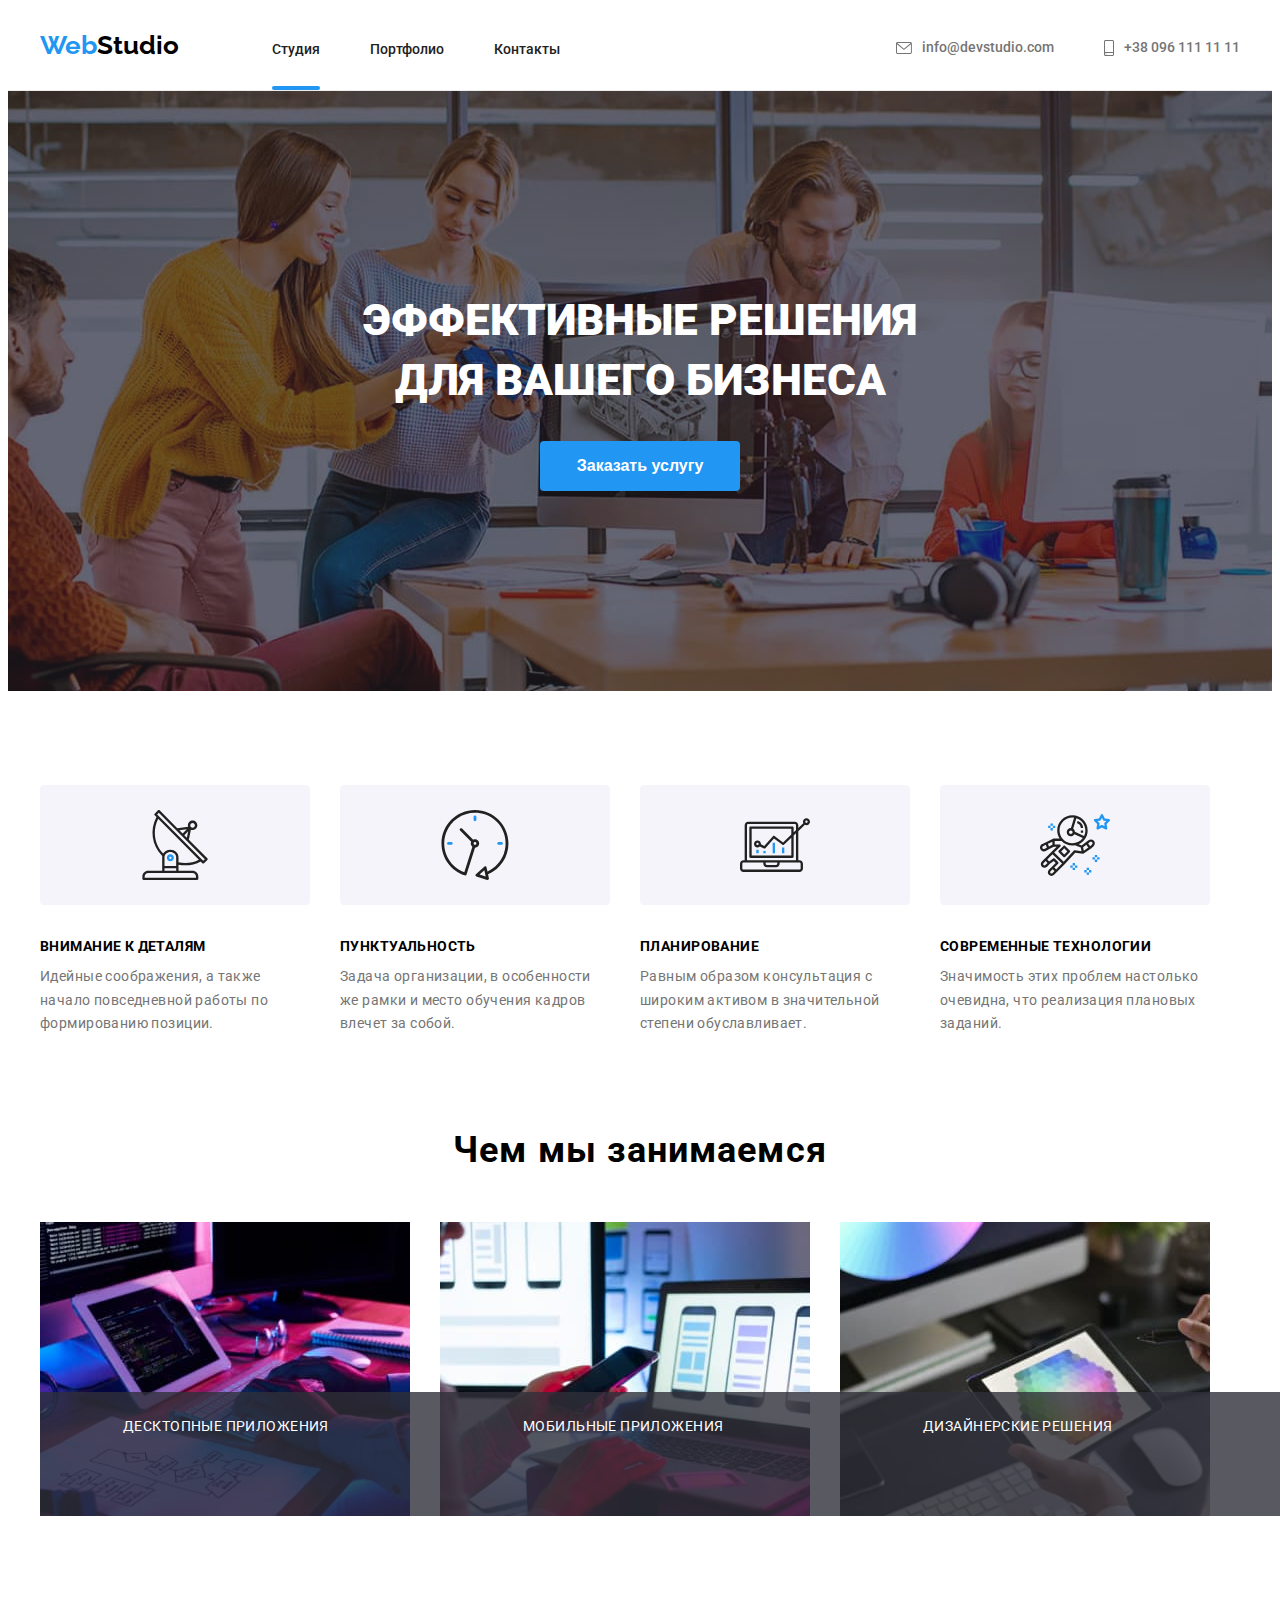
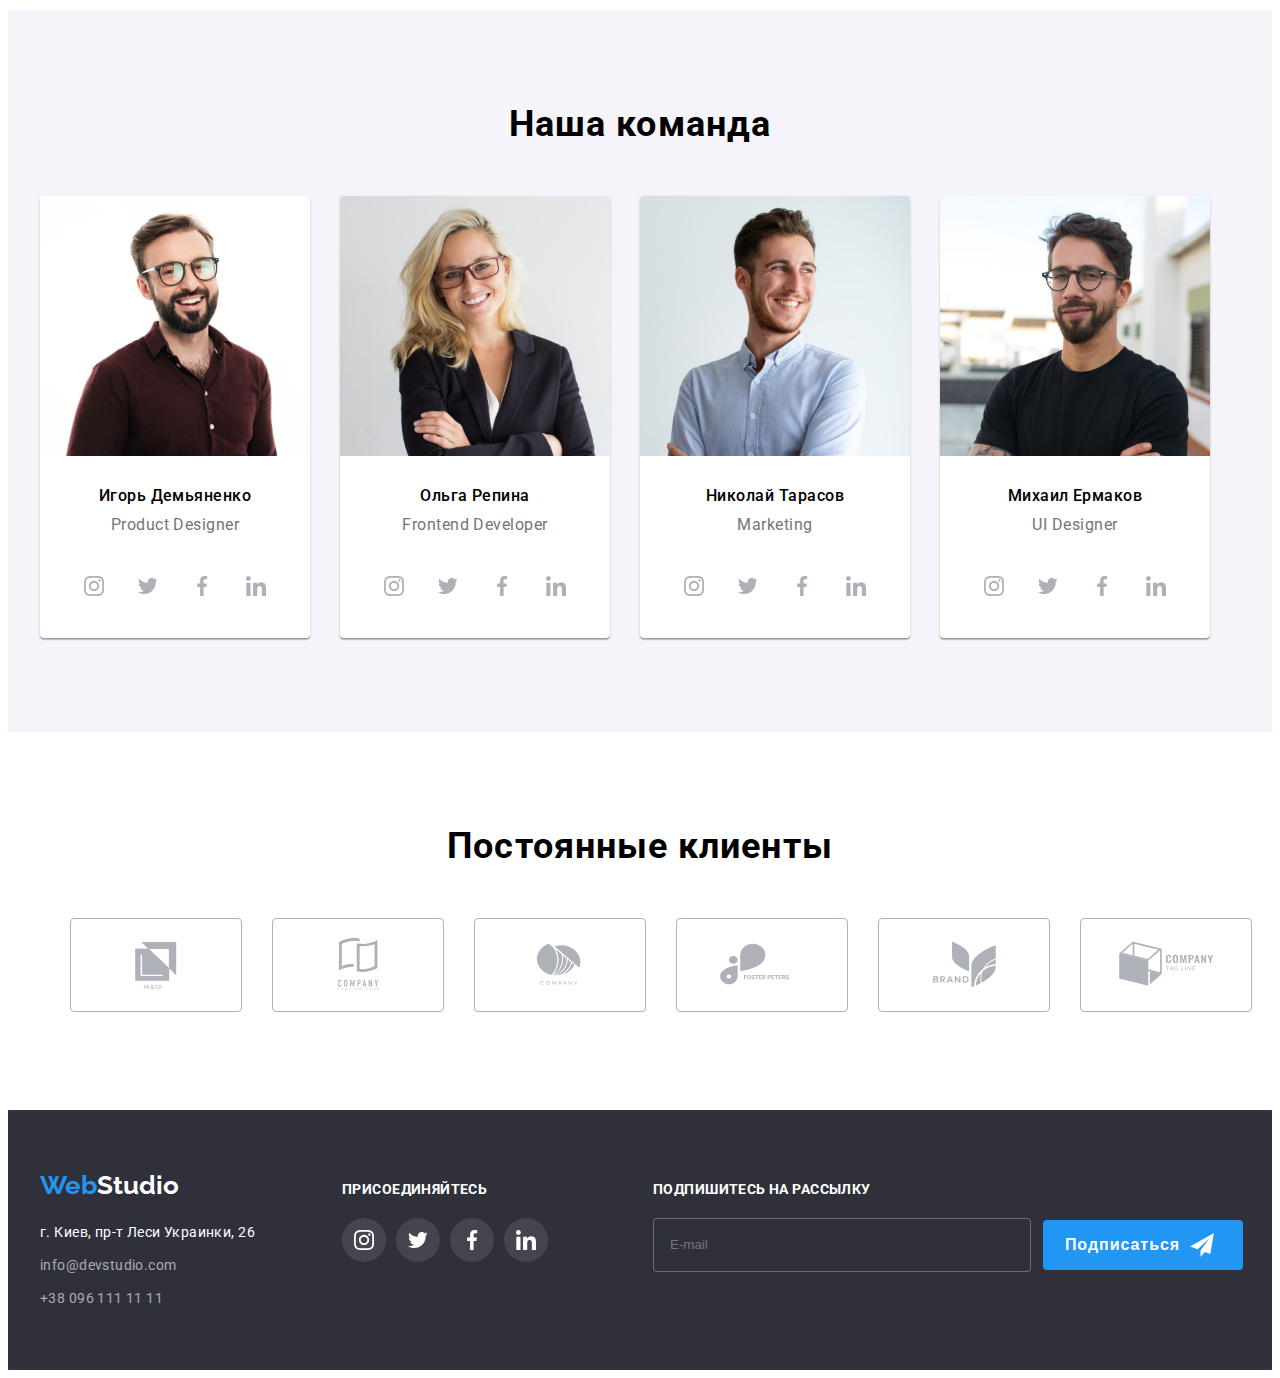
==== commit 5a76f48d: "in process, used bem" ====
--- a/index.html
+++ b/index.html
@@ -436,38 +436,38 @@
     </footer>
     <div class="backdrop is-hidden" data-modal>
         <div class="modal">
-            <button type="button" class="modal-close" data-modal-close>
+            <button type="button" class="modal__close" data-modal-close>
                 <svg class="close" width="11px" height="11px"><use href="./images/icons.svg#vector"></use></svg>
             </button>
-            <p class="modal-title">Оставьте свои данные, мы вам перезвоним</p>
+            <p class="modal__title">Оставьте свои данные, мы вам перезвоним</p>
             <form action="#" class="form-online">
                 <div class="input-name">
-                <label for="user-name" class="input-wrap">Имя</label>
-                <input type="text" class="form-input" name="user-name" id="user-name" required>
+                <label for="user-name" class="form-online__label">Имя</label>
+                <input type="text" class="form-online__input" name="user-name" id="user-name" required>
                 <svg class="icon-black" width="18px" height="18px">
                     <use href="./images/icons.svg#person-black"></use>
                 </svg>
                 </div>
 
                 <div class="input-tel">
-                <label for="user-tel" class="input-wrap">Телефон</label>
-                <input type="tel" class="form-input" name="user-tel" id="user-tel" required>
+                <label for="user-tel" class="form-online__label">Телефон</label>
+                <input type="tel" class="form-online__input" name="user-tel" id="user-tel" required>
                 <svg class="icon-black" width="18px" height="18px">
                     <use href="./images/icons.svg#phone-black"></use>
                 </svg>
                 </div>
 
                 <div class="input-email">
-                <label for="user-email" class="input-wrap">Почта</label>
-                <input type="email" class="form-input" name="user-email" id="user-email">
+                <label for="user-email" class="form-online__label">Почта</label>
+                <input type="email" class="form-online__input" name="user-email" id="user-email">
                 <svg class="icon-black" width="18px" height="18px">
                     <use href="./images/icons.svg#email-black"></use>
                 </svg>
                 </div>
-                <label for="comment" class="input-wrap">Комментарий</label>
-                <textarea name="comment" class="comment-text" id="comment" placeholder="Введите текст"></textarea>
+                <label for="comment" class="form-online__label">Комментарий</label>
+                <textarea name="comment" class="form-online__comment" id="comment" placeholder="Введите текст"></textarea>
                 <div class="check-online">
-                <input type="checkbox" name="check" id="check" class="input-check visually-hidden" required>
+                <input type="checkbox" name="check" id="check" class="form-online__checkbox visually-hidden" required>
                 <label for="check" class="check-b">
                     <span>
                     <svg class="check-on" width="16px" height="15px">
--- a/css/main.min.css
+++ b/css/main.min.css
@@ -1,2 +1,2 @@
-:root{--content-text-color: #757575;--title-text-color: #212121;--accent-text-color: #2196f3}body{font-family:"Roboto", sans-serif;font-style:normal}h1,h2,h3,h4,h5,h6,p,ul{margin:0;padding:0}img{display:block}button{cursor:pointer}.header{background-color:#ffffff;border-bottom:1px solid #ececec}.site-nav>.site-nav__item{position:relative}.site-nav__item--active::after{content:"";position:absolute;bottom:0;left:0;display:block;width:100%;height:4px;border-radius:8px;background-color:var(--accent-text-color)}.main-nav{display:flex;align-items:baseline;margin-top:32px}.site-nav{display:flex;align-items:center}.site-nav .link{display:block;padding-top:32px;padding-bottom:32px;padding-left:0px;text-decoration:none;font-style:normal;font-weight:500;font-size:14px;line-height:1.14;color:var(--title-text-color)}.site-nav .site-nav__item:not(:last-child){margin-right:50px}.auth-nav{display:flex;align-items:center}.registration{display:flex;margin-left:auto;align-items:center}.icon-mt{margin-top:32px;margin-right:10px;fill:var(--content-text-color);margin-bottom:30px}.auth-nav>.auth-nav__item+.auth-nav__item{margin-left:50px}.auth-nav>.auth-nav__link{display:block}.container{width:1200px;padding-right:15px;padding-left:15px;margin:0 auto}.list{list-style:none}.link-logo{margin-right:93px;text-decoration:none;font-family:"Raleway", sans-serif;font-style:normal;font-weight:bold;font-size:26px;line-height:1.19}.logo{font-family:"Raleway", sans-serif;color:var(--accent-text-color)}.logo-b{font-family:"Raleway", sans-serif;color:black}.link{text-decoration:none;font-style:normal;font-weight:500;font-size:14px;line-height:1.14;color:var(--title-text-color);transition-property:color;transition-duration:250ms;transition-timing-function:cubic-bezier(0.4, 0, 0.2, 1)}.link:hover,.link:focus{color:var(--accent-text-color)}.auth-nav__link{text-decoration:none;font-style:normal;font-weight:500;font-size:14px;line-height:1.14;color:var(--content-text-color);display:flex;align-items:center;transition-property:color;transition-duration:250ms;transition-timing-function:cubic-bezier(0.4, 0, 0.2, 1)}.auth-nav__item .auth-nav__link:hover,.auth-nav .auth-nav__link:focus{color:var(--accent-text-color)}.auth-nav .auth-nav__link:hover .icon-mt,.auth-nav .auth-nav__link:focus .icon-mt{fill:var(--accent-text-color)}.section{padding-top:94px}.container{width:1200px;padding-right:15px;padding-left:15px;margin:0 auto}.hero__title{font-size:44px;line-height:1.36;font-weight:900;text-align:center;color:#ffffff}.hero{background-color:#c4c4c4;background-image:linear-gradient(rgba(47,48,58,0.4), rgba(47,48,58,0.4)),url(../images/hero.jpg);padding-top:200px;padding-bottom:200px;max-width:1600px;background-repeat:no-repeat;background-position:center;background-size:cover;margin-left:auto;margin-right:auto}.button{display:flex;justify-content:center;margin-top:30px;width:200px;height:50px;border:0;border-radius:4px;margin-right:auto;margin-left:auto;padding:10px 32px;background-color:var(--accent-text-color);cursor:pointer;transition-property:background-color;transition-duration:250ms;transition-timing-function:cubic-bezier(0.4, 0, 0.2, 1)}.button:hover,.button:focus{background-color:#1c89e2}.btn-text{display:flex;font-weight:700;font-family:inherit;font-size:16px;padding:0;align-self:center;text-align:center;margin:0px;color:#ffffff}.benefits__title{display:none}.benefits-list__icon{margin-bottom:30px}.benefits-list{display:flex;flex-wrap:wrap}.benefits-list .benefits-list__item{max-width:270px}.benefits-list .benefits-list__item:not(:last-child){margin-right:30px}.benefits-list__name{font-weight:700;font-size:14px;line-height:1.14;letter-spacing:0.03em;text-transform:uppercase;margin-bottom:10px}.benefits-list__text{font-size:14px;line-height:1.71;letter-spacing:0.03em;color:var(--content-text-color)}.services{padding-bottom:94px}.services__title{font-weight:700;font-size:36px;line-height:1.16;text-align:center;letter-spacing:0.03em;margin-bottom:50px}.services-list{display:flex}.services-list .services-list__item:not(:last-child){margin-right:30px}.services-list>.services-list__link{display:block}.services-list__item{position:relative}img{display:block}.services-list__name{display:inline-block;position:absolute;bottom:0;left:0;width:100%;height:70px;color:#ffffff;padding:27px 82px 27px 83px;font-weight:400;font-size:18px;line-height:1.56;letter-spacing:0.03em;opacity:1;font-style:700;font-size:14px;line-height:1.14;letter-spacing:3%;background-color:rgba(47,48,58,0.8);pointer-events:none}.command{background-color:#f5f4fa;padding-bottom:94px}.command__title{font-weight:700;font-size:36px;line-height:1.16;text-align:center;letter-spacing:0.03em;margin-bottom:50px}.command-list>.command-list__item{background-color:#ffffff;width:270px}.command-list{display:flex}.command-list .command-list__item:not(:last-child){margin-right:30px}.command-list .command-list__item{box-shadow:0px 1px 3px rgba(0,0,0,0.12),0px 1px 1px rgba(0,0,0,0.14),0px 2px 1px rgba(0,0,0,0.2);border-radius:4px;overflow:hidden}.command-list__crewman{font-weight:500;font-size:16px;line-height:1.19;letter-spacing:0.03em;margin-top:30px;text-align:center}.command-list__specification{font-size:16px;line-height:1.19;letter-spacing:0.03em;color:var(--content-text-color);text-align:center;margin-top:10px;margin-bottom:30px}.social-network{display:flex;justify-content:center}.social-network__item+.social-network__item{margin-left:10px}.social-network__link{display:flex;justify-content:center;align-items:center;background-color:#ffffff;border-radius:50%;width:44px;height:44px;fill:#afb1b8;margin-bottom:30px;transition-property:background-color;transition-duration:250ms;transition-timing-function:cubic-bezier(0.4, 0, 0.2, 1)}.social-network__link:hover,.social-network__link:focus{fill:#ffffff;background-color:var(--accent-text-color)}.clients__title{font-weight:700;font-size:36px;line-height:1.16;text-align:center;letter-spacing:0.03em;margin-bottom:50px}.clients-list{display:flex;align-items:center;margin-bottom:94px}.clients-list__link{margin-left:30px}.clients-list__icon{border:1px solid #afb1b8;border-radius:4px;fill:#afb1b8;transition-property:fill;transition-duration:250ms;transition-timing-function:cubic-bezier(0.4, 0, 0.2, 1)}.clients-list__icon:hover,.clients-list__icon:focus{fill:var(--accent-text-color);border-color:var(--accent-text-color)}.footer{background-color:#2f303a;padding-top:60px;padding-bottom:60px}.container-footer{display:flex;align-items:baseline}.logo-b-footer{font-family:"Raleway", sans-serif;color:#ffffff}.link-logo-footer{display:block;margin-bottom:20px}.footer-contacts__adress{font-style:normal;text-decoration:none;font-size:14px;line-height:1.71;letter-spacing:0.03em;color:#ffffff}.footer-contacts__mail-tel{display:block;font-style:normal;text-decoration:none;font-size:14px;line-height:1.71;letter-spacing:0.03em;color:rgba(255,255,255,0.6);margin-top:9px}.footer-media{display:flex;flex-direction:column;flex-wrap:wrap;align-content:center;margin-left:70px}.footer-media__title{font-weight:700;font-size:14px;line-height:1.14;letter-spacing:0.03em;text-transform:uppercase;color:#ffffff;margin-bottom:20px}.social-network__link--gray{display:flex;justify-content:center;align-items:center;background-color:rgba(255,255,255,0.1);border-radius:50%;width:44px;height:44px;fill:#ffffff;margin-bottom:30px;transition-property:background-color;transition-duration:250ms;transition-timing-function:cubic-bezier(0.4, 0, 0.2, 1)}.social-network__link--gray:hover,.social-network__link--gray:focus{fill:#ffffff;background-color:#2196f3}.container-footer-subscribe{margin-left:105px}.footer-subscribe__label{display:flex;font-style:normal;font-weight:700;font-size:14px;line-height:1.14;letter-spacing:0.03em;text-transform:uppercase;color:#ffffff;margin-bottom:20px;margin-top:0}.subscribe-online{display:flex;align-items:center}.footer-subscribe__input{width:358px;height:50px;border:1px solid rgba(255,255,255,0.3);border-radius:4px;background-color:#2f303a;padding-left:16px;outline:none;color:#ffffff}.footer-subscribe__button{display:flex;align-items:center;justify-content:center;width:200px;height:50px;border:0;border-radius:4px;margin-left:12px;padding:10px 29px 10px 10px;background-color:var(--accent-text-color);cursor:pointer;transition-property:background-color;transition-duration:250ms;transition-timing-function:cubic-bezier(0.4, 0, 0.2, 1)}.button-footer:hover,.button-footer:focus{background-color:#1c89e2}.footer-subscribe__icon{fill:#ffffff;margin-left:10px}.footer-subscribe__button--span{font-style:normal;font-weight:bold;font-size:16px;line-height:1.87;display:flex;align-items:center;text-align:center;letter-spacing:0.06em;color:#ffffff;margin-left:12px}.visually-hidden{position:absolute;width:1px;height:1px;margin:-1px;border:0;padding:0;white-space:nowrap;clip-path:inset(100%);clip:rect(0 0 0 0);overflow:hidden}.portfolio{padding-bottom:94px}.button-nav{display:flex;justify-content:center}.item{transition-property:box-shadow;transition-duration:250ms;transition-timing-function:cubic-bezier(0.4, 0, 0.2, 1)}.container-portfolio .item:hover,.container-portfolio .item:focus{border:1px solid #eeeeee;box-shadow:0px 1px 1px rgba(0,0,0,0.12),0px 4px 4px rgba(0,0,0,0.06),1px 4px 6px rgba(0,0,0,0.16)}.main-btn-portfolio{padding-bottom:50px}.button-filter{font-style:normal;font-weight:500;font-size:16px;line-height:1.62;text-align:center;letter-spacing:0.03em;font-family:inherit;color:var(--title-text-color);background-color:#f5f4fa;cursor:pointer;border:transparent;border-radius:4px;transition-property:box-shadow, color, background-color;transition-duration:250ms;transition-timing-function:cubic-bezier(0.4, 0, 0.2, 1)}.button-nav .item+.item{margin-left:8px}.button-filter:hover,.button-filter:focus{color:#ffffff;background-color:var(--accent-text-color);box-shadow:0px 3px 1px rgba(0,0,0,0.1),0px 1px 2px rgba(0,0,0,0.08),0px 2px 2px rgba(0,0,0,0.12)}.btn-all{width:73px;height:38px}.btn-site{width:128px;height:38px}.btn-application{width:145px;height:38px}.btn-design{width:103px;height:38px}.btn-marketing{width:130px;height:38px}.link-portfolio-name{display:block;margin-top:20px;margin-left:24px;font-style:normal;font-weight:700;font-size:18px;line-height:2;letter-spacing:0.06em;color:var(--title-text-color)}.product{position:relative;overflow:hidden}.overlay{display:inline-block;position:absolute;top:0;left:0;width:100%;height:100%;color:#ffffff;background-color:rgba(33,150,243,0.9);padding:63px 24px 63px 24px;font-weight:400;font-size:18px;line-height:1.56;letter-spacing:0.03em;transform:translateY(101%);transition-property:color;transition:transform 250ms;transition-duration:250ms;transition-timing-function:cubic-bezier(0.4, 0, 0.2, 1)}li:hover .overlay{transform:translateY(0)}li:focus .overlay{opacity:1}li:hover .img-product::before,li:focus .img-product::before{opacity:1}.link-portfolio-item{display:block;margin-top:4px;margin-left:24px;padding-bottom:20px;font-style:normal;font-size:16px;line-height:1.9;letter-spacing:0.03em;color:var(--content-text-color)}.link-decor{text-decoration:none;display:block}.main-portfolio{display:flex;flex-wrap:wrap;margin:0 auto;justify-content:center;align-items:center;margin-right:-30px;margin-bottom:-30px}.main-portfolio .item{display:block;margin-right:30px;margin-bottom:30px;flex-basis:calc(100% / 3 - 30px);background:#ffffff;border:1px solid #eeeeee;width:370px}.main-portfolio>.item:nth-child(3n){margin-right:0}.backdrop{position:fixed;top:0;width:100vw;height:100vh;background-color:rgba(0,0,0,0.2);transition:opacity 250ms, visibility 250ms;perspective:800px}.backdrop.is-hidden .modal{transform:translate(-50%, -50%) rotateY(-90deg)}.modal{position:absolute;width:528px;min-height:581px;border-radius:4px;background-color:#ffffff;box-shadow:0px 1px 3px rgba(0,0,0,0.12),0px 1px 1px rgba(0,0,0,0.14),0px 2px 1px rgba(0,0,0,0.2);top:50%;left:50%;transform:translate(-50%, -50%) rotateY(0deg);transition:transform 250ms cubic-bezier(0.4, 0, 0.2, 1);padding:40px}.modal-close{width:30px;height:30px;border-radius:50%;background-color:transparent;border:solid 1px rgba(0,0,0,0.1);display:flex;align-items:center;justify-content:center;position:absolute;top:8px;right:8px;cursor:pointer}.is-hidden{opacity:0;pointer-events:none;visibility:hidden}.close{fill:#000000}.modal-title{font-style:normal;font-weight:bold;font-size:20px;line-height:1.15;text-align:center;letter-spacing:0.03em;color:var(--title-text-color)}.form-online{display:flex;flex-direction:column}.input-wrap{font-style:normal;font-weight:normal;font-size:12px;line-height:1.16;letter-spacing:0.01em;color:var(--content-text-color);margin-bottom:4px}.form-input{border-color:rgba(33,33,33,0.2);border-radius:4px;border:solid 1px rgba(33,33,33,0.2);height:40px;margin-bottom:10px;padding-left:40px}.form-input:focus{border-color:var(--accent-text-color);outline:none}.form-input:focus+.icon-black{fill:var(--accent-text-color)}.comment-text{padding:12px;font-weight:400;font-size:12px;line-height:1.16;letter-spacing:0.01em;border-color:rgba(33,33,33,0.2);border-radius:4px;height:120px;width:100%;resize:none;margin-bottom:20px}.comment-text:focus{border-color:var(--accent-text-color);outline:none}.comment-text::placeholder{color:rgba(117,117,117,0.5)}.check-b{font-style:normal;font-weight:400;font-size:14px;line-height:1.71;letter-spacing:0.03em;color:#757575;margin-left:7px;display:flex;align-items:center;cursor:pointer}.check-online{display:flex;align-items:center}.input-name,.input-tel,.input-email{display:flex;flex-direction:column;position:relative}.icon-black{position:absolute;display:block;transform:translateY(28px) translateX(12px)}.agreement{color:var(--accent-text-color)}.check-b span{width:16px;height:15px;border:solid 2px #000000;border-radius:2px;margin-right:7px;display:flex;align-items:center;justify-content:center}.check-on{fill:transparent}.input-check:checked+.check-b span{fill:#ffffff;border:none;background-color:var(--accent-text-color)}.input-check:checked+.check-b .check-on{fill:#ffffff}
+:root{--content-text-color: #757575;--title-text-color: #212121;--accent-text-color: #2196f3}body{font-family:"Roboto", sans-serif;font-style:normal}h1,h2,h3,h4,h5,h6,p,ul{margin:0;padding:0}img{display:block}button{cursor:pointer}.header{background-color:#ffffff;border-bottom:1px solid #ececec}.site-nav>.site-nav__item{position:relative}.site-nav__item--active::after{content:"";position:absolute;bottom:0;left:0;display:block;width:100%;height:4px;border-radius:8px;background-color:var(--accent-text-color)}.main-nav{display:flex;align-items:baseline;margin-top:32px}.site-nav{display:flex;align-items:center}.site-nav .link{display:block;padding-top:32px;padding-bottom:32px;padding-left:0px;text-decoration:none;font-style:normal;font-weight:500;font-size:14px;line-height:1.14;color:var(--title-text-color)}.site-nav .site-nav__item:not(:last-child){margin-right:50px}.auth-nav{display:flex;align-items:center}.registration{display:flex;margin-left:auto;align-items:center}.icon-mt{margin-top:32px;margin-right:10px;fill:var(--content-text-color);margin-bottom:32px}.auth-nav>.auth-nav__item+.auth-nav__item{margin-left:50px}.auth-nav>.auth-nav__link{display:block}.container{width:1200px;padding-right:15px;padding-left:15px;margin:0 auto}.list{list-style:none}.link-logo{margin-right:93px;text-decoration:none;font-family:"Raleway", sans-serif;font-style:normal;font-weight:bold;font-size:26px;line-height:1.19}.logo{font-family:"Raleway", sans-serif;color:var(--accent-text-color)}.logo-b{font-family:"Raleway", sans-serif;color:black}.link{text-decoration:none;font-style:normal;font-weight:500;font-size:14px;line-height:1.14;color:var(--title-text-color);transition-property:color;transition-duration:250ms;transition-timing-function:cubic-bezier(0.4, 0, 0.2, 1)}.link:hover,.link:focus{color:var(--accent-text-color)}.auth-nav__link{text-decoration:none;font-style:normal;font-weight:500;font-size:14px;line-height:1.14;color:var(--content-text-color);display:flex;align-items:center;transition-property:color;transition-duration:250ms;transition-timing-function:cubic-bezier(0.4, 0, 0.2, 1)}.auth-nav__item .auth-nav__link:hover,.auth-nav .auth-nav__link:focus{color:var(--accent-text-color)}.auth-nav .auth-nav__link:hover .icon-mt,.auth-nav .auth-nav__link:focus .icon-mt{fill:var(--accent-text-color)}.section{padding-top:94px}.container{width:1200px;padding-right:15px;padding-left:15px;margin:0 auto}.hero__title{font-size:44px;line-height:1.36;font-weight:900;text-align:center;color:#ffffff}.hero{background-color:#c4c4c4;background-image:linear-gradient(rgba(47,48,58,0.4), rgba(47,48,58,0.4)),url(../images/hero.jpg);padding-top:200px;padding-bottom:200px;max-width:1600px;background-repeat:no-repeat;background-position:center;background-size:cover;margin-left:auto;margin-right:auto}.button{display:flex;justify-content:center;margin-top:30px;width:200px;height:50px;border:0;border-radius:4px;margin-right:auto;margin-left:auto;padding:10px 32px;background-color:var(--accent-text-color);cursor:pointer;transition-property:background-color;transition-duration:250ms;transition-timing-function:cubic-bezier(0.4, 0, 0.2, 1)}.button:hover,.button:focus{background-color:#1c89e2}.btn-text{display:flex;font-weight:700;font-family:inherit;font-size:16px;padding:0;align-self:center;text-align:center;margin:0px;color:#ffffff}.benefits__title{display:none}.benefits-list__icon{margin-bottom:30px}.benefits-list{display:flex;flex-wrap:wrap}.benefits-list .benefits-list__item{max-width:270px}.benefits-list .benefits-list__item:not(:last-child){margin-right:30px}.benefits-list__name{font-weight:700;font-size:14px;line-height:1.14;letter-spacing:0.03em;text-transform:uppercase;margin-bottom:10px}.benefits-list__text{font-size:14px;line-height:1.71;letter-spacing:0.03em;color:var(--content-text-color)}.services{padding-bottom:94px}.services__title{font-weight:700;font-size:36px;line-height:1.16;text-align:center;letter-spacing:0.03em;margin-bottom:50px}.services-list{display:flex}.services-list .services-list__item:not(:last-child){margin-right:30px}.services-list>.services-list__link{display:block}.services-list__item{position:relative}img{display:block}.services-list__name{display:inline-block;position:absolute;bottom:0;left:0;width:100%;height:70px;color:#ffffff;padding:27px 82px 27px 83px;font-weight:400;font-size:18px;line-height:1.56;letter-spacing:0.03em;opacity:1;font-style:700;font-size:14px;line-height:1.14;letter-spacing:3%;background-color:rgba(47,48,58,0.8);pointer-events:none}.command{background-color:#f5f4fa;padding-bottom:94px}.command__title{font-weight:700;font-size:36px;line-height:1.16;text-align:center;letter-spacing:0.03em;margin-bottom:50px}.command-list>.command-list__item{background-color:#ffffff;width:270px}.command-list{display:flex}.command-list .command-list__item:not(:last-child){margin-right:30px}.command-list .command-list__item{box-shadow:0px 1px 3px rgba(0,0,0,0.12),0px 1px 1px rgba(0,0,0,0.14),0px 2px 1px rgba(0,0,0,0.2);border-radius:4px;overflow:hidden}.command-list__crewman{font-weight:500;font-size:16px;line-height:1.19;letter-spacing:0.03em;margin-top:30px;text-align:center}.command-list__specification{font-size:16px;line-height:1.19;letter-spacing:0.03em;color:var(--content-text-color);text-align:center;margin-top:10px;margin-bottom:30px}.social-network{display:flex;justify-content:center}.social-network__item+.social-network__item{margin-left:10px}.social-network__link{display:flex;justify-content:center;align-items:center;background-color:#ffffff;border-radius:50%;width:44px;height:44px;fill:#afb1b8;margin-bottom:30px;transition-property:background-color;transition-duration:250ms;transition-timing-function:cubic-bezier(0.4, 0, 0.2, 1)}.social-network__link:hover,.social-network__link:focus{fill:#ffffff;background-color:var(--accent-text-color)}.clients__title{font-weight:700;font-size:36px;line-height:1.16;text-align:center;letter-spacing:0.03em;margin-bottom:50px}.clients-list{display:flex;align-items:center;margin-bottom:94px}.clients-list__link{margin-left:30px}.clients-list__icon{border:1px solid #afb1b8;border-radius:4px;fill:#afb1b8;transition-property:fill;transition-duration:250ms;transition-timing-function:cubic-bezier(0.4, 0, 0.2, 1)}.clients-list__icon:hover,.clients-list__icon:focus{fill:var(--accent-text-color);border-color:var(--accent-text-color)}.footer{background-color:#2f303a;padding-top:60px;padding-bottom:60px}.container-footer{display:flex;align-items:baseline}.logo-b-footer{font-family:"Raleway", sans-serif;color:#ffffff}.link-logo-footer{display:block;margin-bottom:20px}.footer-contacts__adress{font-style:normal;text-decoration:none;font-size:14px;line-height:1.71;letter-spacing:0.03em;color:#ffffff}.footer-contacts__mail-tel{display:block;font-style:normal;text-decoration:none;font-size:14px;line-height:1.71;letter-spacing:0.03em;color:rgba(255,255,255,0.6);margin-top:9px}.footer-media{display:flex;flex-direction:column;flex-wrap:wrap;align-content:center;margin-left:70px}.footer-media__title{font-weight:700;font-size:14px;line-height:1.14;letter-spacing:0.03em;text-transform:uppercase;color:#ffffff;margin-bottom:20px}.social-network__link--gray{display:flex;justify-content:center;align-items:center;background-color:rgba(255,255,255,0.1);border-radius:50%;width:44px;height:44px;fill:#ffffff;margin-bottom:30px;transition-property:background-color;transition-duration:250ms;transition-timing-function:cubic-bezier(0.4, 0, 0.2, 1)}.social-network__link--gray:hover,.social-network__link--gray:focus{fill:#ffffff;background-color:#2196f3}.container-footer-subscribe{margin-left:105px}.footer-subscribe__label{display:flex;font-style:normal;font-weight:700;font-size:14px;line-height:1.14;letter-spacing:0.03em;text-transform:uppercase;color:#ffffff;margin-bottom:20px;margin-top:0}.subscribe-online{display:flex;align-items:center}.footer-subscribe__input{width:358px;height:50px;border:1px solid rgba(255,255,255,0.3);border-radius:4px;background-color:#2f303a;padding-left:16px;outline:none;color:#ffffff}.footer-subscribe__button{display:flex;align-items:center;justify-content:center;width:200px;height:50px;border:0;border-radius:4px;margin-left:12px;padding:10px 29px 10px 10px;background-color:var(--accent-text-color);cursor:pointer;transition-property:background-color;transition-duration:250ms;transition-timing-function:cubic-bezier(0.4, 0, 0.2, 1)}.footer-subscribe__button:hover,.footer-subscribe__button:focus{background-color:#1c89e2}.footer-subscribe__icon{fill:#ffffff;margin-left:10px}.footer-subscribe__button--span{font-style:normal;font-weight:bold;font-size:16px;line-height:1.87;display:flex;align-items:center;text-align:center;letter-spacing:0.06em;color:#ffffff;margin-left:12px}.visually-hidden{position:absolute;width:1px;height:1px;margin:-1px;border:0;padding:0;white-space:nowrap;clip-path:inset(100%);clip:rect(0 0 0 0);overflow:hidden}.backdrop{position:fixed;top:0;width:100vw;height:100vh;background-color:rgba(0,0,0,0.2);transition:opacity 250ms, visibility 250ms;perspective:800px}.backdrop.is-hidden .modal{transform:translate(-50%, -50%) rotateY(-90deg)}.modal{position:absolute;width:528px;min-height:581px;border-radius:4px;background-color:#ffffff;box-shadow:0px 1px 3px rgba(0,0,0,0.12),0px 1px 1px rgba(0,0,0,0.14),0px 2px 1px rgba(0,0,0,0.2);top:50%;left:50%;transform:translate(-50%, -50%) rotateY(0deg);transition:transform 250ms cubic-bezier(0.4, 0, 0.2, 1);padding:40px}.modal__close{width:30px;height:30px;border-radius:50%;background-color:transparent;border:solid 1px rgba(0,0,0,0.1);display:flex;align-items:center;justify-content:center;position:absolute;top:8px;right:8px;cursor:pointer}.is-hidden{opacity:0;pointer-events:none;visibility:hidden}.close{fill:#000000}.modal__title{font-style:normal;font-weight:bold;font-size:20px;line-height:1.15;text-align:center;letter-spacing:0.03em;color:var(--title-text-color)}.form-online{display:flex;flex-direction:column}.form-online__label{font-style:normal;font-weight:normal;font-size:12px;line-height:1.16;letter-spacing:0.01em;color:var(--content-text-color);margin-bottom:4px}.form-online__input{border-color:rgba(33,33,33,0.2);border-radius:4px;border:solid 1px rgba(33,33,33,0.2);height:40px;margin-bottom:10px;padding-left:40px}.form-online__input:focus{border-color:var(--accent-text-color);outline:none}.form-online__input:focus+.icon-black{fill:var(--accent-text-color)}.form-online__comment{padding:12px;font-weight:400;font-size:12px;line-height:1.16;letter-spacing:0.01em;border-color:rgba(33,33,33,0.2);border-radius:4px;height:120px;width:100%;resize:none;margin-bottom:20px}.form-online__comment:focus{border-color:var(--accent-text-color);outline:none}.form-online__comment::placeholder{color:rgba(117,117,117,0.5)}.check-b{font-style:normal;font-weight:400;font-size:14px;line-height:1.71;letter-spacing:0.03em;color:#757575;margin-left:7px;display:flex;align-items:center;cursor:pointer}.check-online{display:flex;align-items:center}.input-name,.input-tel,.input-email{display:flex;flex-direction:column;position:relative}.icon-black{position:absolute;display:block;transform:translateY(28px) translateX(12px)}.agreement{color:var(--accent-text-color)}.check-b span{width:16px;height:15px;border:solid 2px #000000;border-radius:2px;margin-right:7px;display:flex;align-items:center;justify-content:center}.check-on{fill:transparent}.form-online__checkbox:checked+.check-b span{fill:#ffffff;border:none;background-color:var(--accent-text-color)}.form-online__checkbox:checked+.check-b .check-on{fill:#ffffff}.portfolio{padding-bottom:94px}.button-nav{display:flex;justify-content:center}.main-portfolio__item{transition-property:box-shadow;transition-duration:250ms;transition-timing-function:cubic-bezier(0.4, 0, 0.2, 1)}.container-portfolio .main-portfolio__item:hover,.container-portfolio .main-portfolio__item:focus{border:1px solid #eeeeee;box-shadow:0px 1px 1px rgba(0,0,0,0.12),0px 4px 4px rgba(0,0,0,0.06),1px 4px 6px rgba(0,0,0,0.16)}.main-btn-portfolio{padding-bottom:50px}.button-nav__filter{font-style:normal;font-weight:500;font-size:16px;line-height:1.62;text-align:center;letter-spacing:0.03em;font-family:inherit;color:var(--title-text-color);background-color:#f5f4fa;cursor:pointer;border:transparent;border-radius:4px;transition-property:box-shadow, color, background-color;transition-duration:250ms;transition-timing-function:cubic-bezier(0.4, 0, 0.2, 1)}.button-nav .button-nav__item+.button-nav__item{margin-left:8px}.button-nav__filter:hover,.button-nav__filter:focus{color:#ffffff;background-color:var(--accent-text-color);box-shadow:0px 3px 1px rgba(0,0,0,0.1),0px 1px 2px rgba(0,0,0,0.08),0px 2px 2px rgba(0,0,0,0.12)}.button-nav__filter--all{width:73px;height:38px}.button-nav__filter--site{width:128px;height:38px}.button-nav__filter--application{width:145px;height:38px}.button-nav__filter--design{width:103px;height:38px}.button-nav__filter--marketing{width:130px;height:38px}.main-portfolio__title{display:block;margin-top:20px;margin-left:24px;font-style:normal;font-weight:700;font-size:18px;line-height:2;letter-spacing:0.06em;color:var(--title-text-color)}.product{position:relative;overflow:hidden}.main-portfolio__overlay{display:inline-block;position:absolute;top:0;left:0;width:100%;height:100%;color:#ffffff;background-color:rgba(33,150,243,0.9);padding:63px 24px 63px 24px;font-weight:400;font-size:18px;line-height:1.56;letter-spacing:0.03em;transform:translateY(100%);transition-property:color;transition:transform 250ms;transition-duration:250ms;transition-timing-function:cubic-bezier(0.4, 0, 0.2, 1)}li:hover .main-portfolio__overlay{transform:translateY(0)}li:focus .main-portfolio__overlay{opacity:1}li:hover .img-product::before,li:focus .img-product::before{opacity:1}.main-portfolio__text{display:block;margin-top:4px;margin-left:24px;padding-bottom:20px;font-style:normal;font-size:16px;line-height:1.9;letter-spacing:0.03em;color:var(--content-text-color)}.main-portfolio__link{text-decoration:none;display:block}.main-portfolio{display:flex;flex-wrap:wrap;margin:0 auto;justify-content:center;align-items:center;margin-right:-30px;margin-bottom:-30px}.main-portfolio .main-portfolio__item{display:block;margin-right:30px;margin-bottom:30px;flex-basis:calc(100% / 3 - 30px);background:#ffffff;border:1px solid #eeeeee;width:370px}.main-portfolio>.main-portfolio__item:nth-child(3n){margin-right:0}
 /*# sourceMappingURL=main.min.css.map */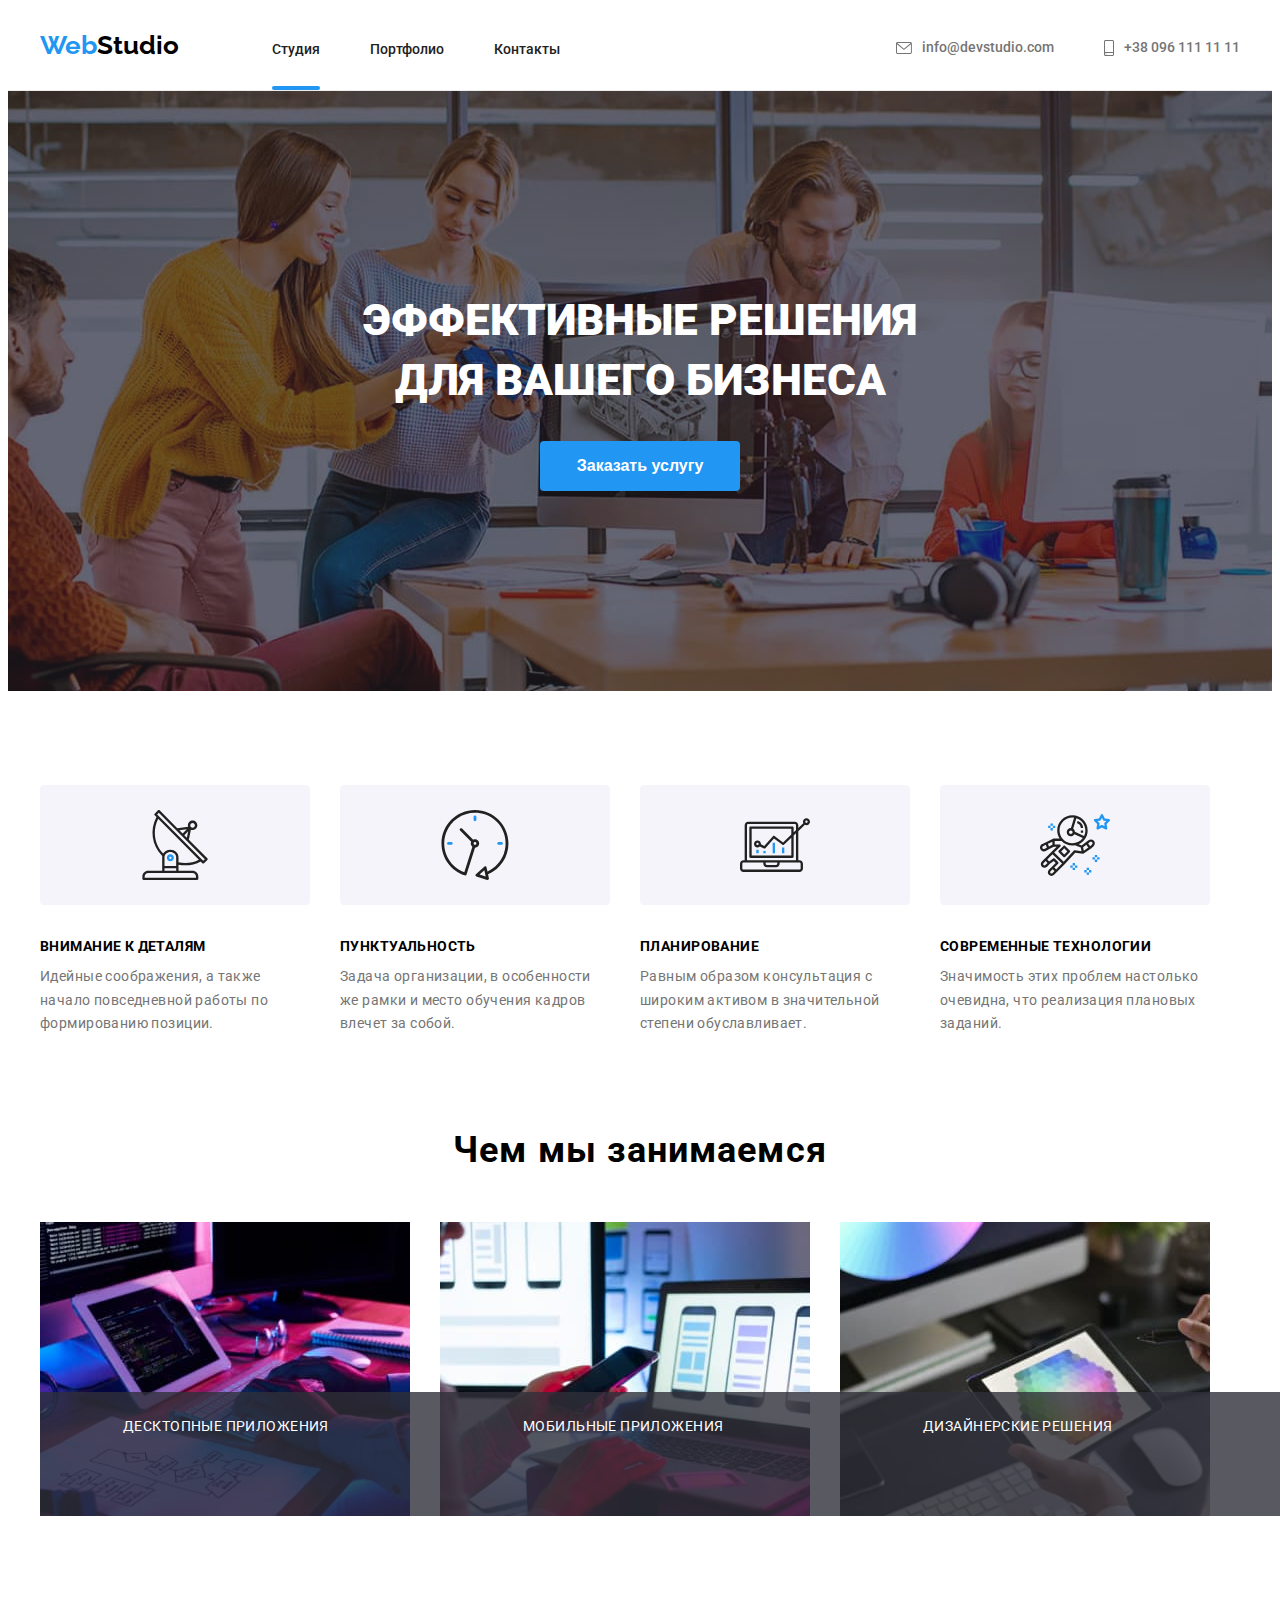
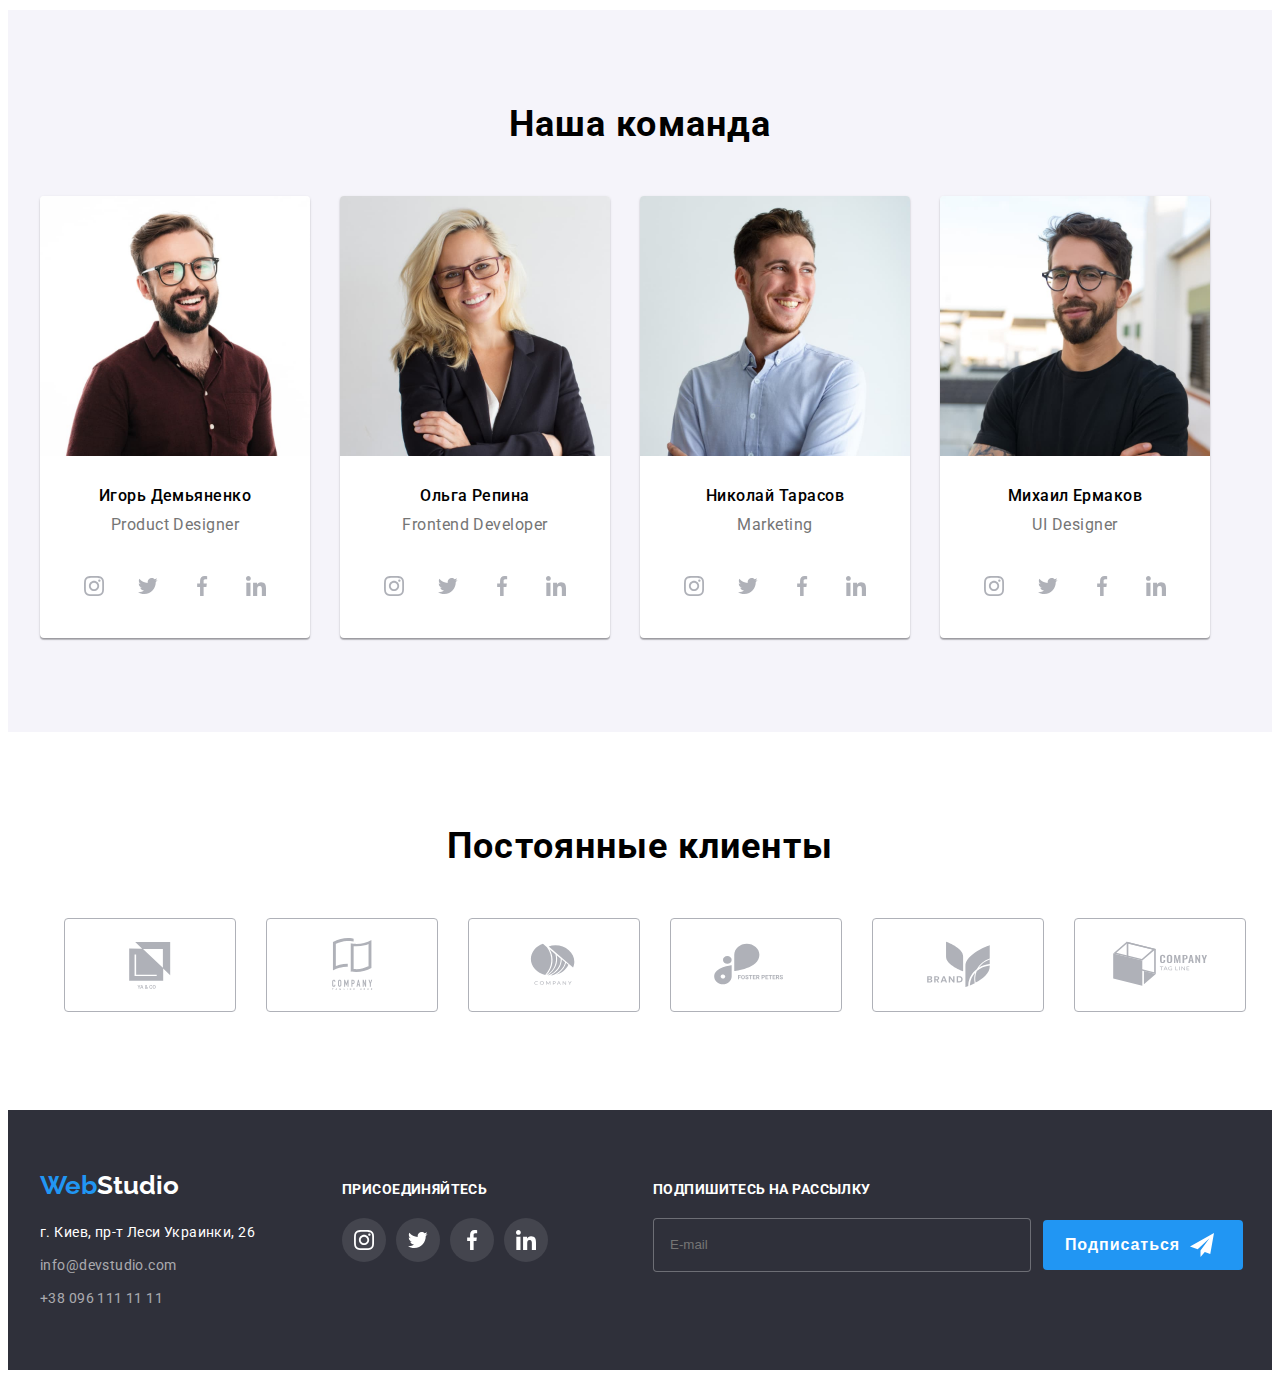
==== commit 23f946e8: "ready" ====
--- a/index.html
+++ b/index.html
@@ -8,13 +8,11 @@
     <title>WebStudio</title>
     <link rel="preconnect" href="https://fonts.googleapis.com">
     <link rel="preconnect" href="https://fonts.gstatic.com" crossorigin>
-    <link
-        href="https://fonts.googleapis.com/css2?family=Raleway:wght@700&amp;family=Roboto:wght@400;500;700;900&amp;display=swap"
+    <link href="https://fonts.googleapis.com/css2?family=Raleway:wght@700&amp;family=Roboto:wght@400;500;700;900&amp;display=swap"
         rel="stylesheet">
     <link rel="stylesheet" href="https://cdnjs.cloudflare.com/ajax/libs/modern-normalize/1.1.0/modern-normalize.min.css"
         integrity="sha512-wpPYUAdjBVSE4KJnH1VR1HeZfpl1ub8YT/NKx4PuQ5NmX2tKuGu6U/JRp5y+Y8XG2tV+wKQpNHVUX03MfMFn9Q=="
         crossorigin="anonymous" referrerpolicy="no-referrer" />
-    <!-- <link rel="stylesheet" href="./css/styles.css"> -->
     <link rel="stylesheet" href="./css/main.min.css">
 </head>
 
@@ -473,7 +471,7 @@
                     <svg class="check-on" width="16px" height="15px">
                         <use href="./images/icons.svg#icon-check"></use>
                     </svg>
-                </span>Соглашаюсь с рассылкой и принимаю <a href="#" class="agreement" target="_blank">Условия договора</a> </label>
+                </span>Соглашаюсь с рассылкой и принимаю <a href="#" class="agreement" target="_blank"> Условия договора</a> </label>
                 </div>
                 <button type="submit" class="button"><span class="btn-text">Отправить</span></button>
             </form>
--- a/css/main.min.css
+++ b/css/main.min.css
@@ -1,2 +1,2 @@
-:root{--content-text-color: #757575;--title-text-color: #212121;--accent-text-color: #2196f3}body{font-family:"Roboto", sans-serif;font-style:normal}h1,h2,h3,h4,h5,h6,p,ul{margin:0;padding:0}img{display:block}button{cursor:pointer}.header{background-color:#ffffff;border-bottom:1px solid #ececec}.site-nav>.site-nav__item{position:relative}.site-nav__item--active::after{content:"";position:absolute;bottom:0;left:0;display:block;width:100%;height:4px;border-radius:8px;background-color:var(--accent-text-color)}.main-nav{display:flex;align-items:baseline;margin-top:32px}.site-nav{display:flex;align-items:center}.site-nav .link{display:block;padding-top:32px;padding-bottom:32px;padding-left:0px;text-decoration:none;font-style:normal;font-weight:500;font-size:14px;line-height:1.14;color:var(--title-text-color)}.site-nav .site-nav__item:not(:last-child){margin-right:50px}.auth-nav{display:flex;align-items:center}.registration{display:flex;margin-left:auto;align-items:center}.icon-mt{margin-top:32px;margin-right:10px;fill:var(--content-text-color);margin-bottom:32px}.auth-nav>.auth-nav__item+.auth-nav__item{margin-left:50px}.auth-nav>.auth-nav__link{display:block}.container{width:1200px;padding-right:15px;padding-left:15px;margin:0 auto}.list{list-style:none}.link-logo{margin-right:93px;text-decoration:none;font-family:"Raleway", sans-serif;font-style:normal;font-weight:bold;font-size:26px;line-height:1.19}.logo{font-family:"Raleway", sans-serif;color:var(--accent-text-color)}.logo-b{font-family:"Raleway", sans-serif;color:black}.link{text-decoration:none;font-style:normal;font-weight:500;font-size:14px;line-height:1.14;color:var(--title-text-color);transition-property:color;transition-duration:250ms;transition-timing-function:cubic-bezier(0.4, 0, 0.2, 1)}.link:hover,.link:focus{color:var(--accent-text-color)}.auth-nav__link{text-decoration:none;font-style:normal;font-weight:500;font-size:14px;line-height:1.14;color:var(--content-text-color);display:flex;align-items:center;transition-property:color;transition-duration:250ms;transition-timing-function:cubic-bezier(0.4, 0, 0.2, 1)}.auth-nav__item .auth-nav__link:hover,.auth-nav .auth-nav__link:focus{color:var(--accent-text-color)}.auth-nav .auth-nav__link:hover .icon-mt,.auth-nav .auth-nav__link:focus .icon-mt{fill:var(--accent-text-color)}.section{padding-top:94px}.container{width:1200px;padding-right:15px;padding-left:15px;margin:0 auto}.hero__title{font-size:44px;line-height:1.36;font-weight:900;text-align:center;color:#ffffff}.hero{background-color:#c4c4c4;background-image:linear-gradient(rgba(47,48,58,0.4), rgba(47,48,58,0.4)),url(../images/hero.jpg);padding-top:200px;padding-bottom:200px;max-width:1600px;background-repeat:no-repeat;background-position:center;background-size:cover;margin-left:auto;margin-right:auto}.button{display:flex;justify-content:center;margin-top:30px;width:200px;height:50px;border:0;border-radius:4px;margin-right:auto;margin-left:auto;padding:10px 32px;background-color:var(--accent-text-color);cursor:pointer;transition-property:background-color;transition-duration:250ms;transition-timing-function:cubic-bezier(0.4, 0, 0.2, 1)}.button:hover,.button:focus{background-color:#1c89e2}.btn-text{display:flex;font-weight:700;font-family:inherit;font-size:16px;padding:0;align-self:center;text-align:center;margin:0px;color:#ffffff}.benefits__title{display:none}.benefits-list__icon{margin-bottom:30px}.benefits-list{display:flex;flex-wrap:wrap}.benefits-list .benefits-list__item{max-width:270px}.benefits-list .benefits-list__item:not(:last-child){margin-right:30px}.benefits-list__name{font-weight:700;font-size:14px;line-height:1.14;letter-spacing:0.03em;text-transform:uppercase;margin-bottom:10px}.benefits-list__text{font-size:14px;line-height:1.71;letter-spacing:0.03em;color:var(--content-text-color)}.services{padding-bottom:94px}.services__title{font-weight:700;font-size:36px;line-height:1.16;text-align:center;letter-spacing:0.03em;margin-bottom:50px}.services-list{display:flex}.services-list .services-list__item:not(:last-child){margin-right:30px}.services-list>.services-list__link{display:block}.services-list__item{position:relative}img{display:block}.services-list__name{display:inline-block;position:absolute;bottom:0;left:0;width:100%;height:70px;color:#ffffff;padding:27px 82px 27px 83px;font-weight:400;font-size:18px;line-height:1.56;letter-spacing:0.03em;opacity:1;font-style:700;font-size:14px;line-height:1.14;letter-spacing:3%;background-color:rgba(47,48,58,0.8);pointer-events:none}.command{background-color:#f5f4fa;padding-bottom:94px}.command__title{font-weight:700;font-size:36px;line-height:1.16;text-align:center;letter-spacing:0.03em;margin-bottom:50px}.command-list>.command-list__item{background-color:#ffffff;width:270px}.command-list{display:flex}.command-list .command-list__item:not(:last-child){margin-right:30px}.command-list .command-list__item{box-shadow:0px 1px 3px rgba(0,0,0,0.12),0px 1px 1px rgba(0,0,0,0.14),0px 2px 1px rgba(0,0,0,0.2);border-radius:4px;overflow:hidden}.command-list__crewman{font-weight:500;font-size:16px;line-height:1.19;letter-spacing:0.03em;margin-top:30px;text-align:center}.command-list__specification{font-size:16px;line-height:1.19;letter-spacing:0.03em;color:var(--content-text-color);text-align:center;margin-top:10px;margin-bottom:30px}.social-network{display:flex;justify-content:center}.social-network__item+.social-network__item{margin-left:10px}.social-network__link{display:flex;justify-content:center;align-items:center;background-color:#ffffff;border-radius:50%;width:44px;height:44px;fill:#afb1b8;margin-bottom:30px;transition-property:background-color;transition-duration:250ms;transition-timing-function:cubic-bezier(0.4, 0, 0.2, 1)}.social-network__link:hover,.social-network__link:focus{fill:#ffffff;background-color:var(--accent-text-color)}.clients__title{font-weight:700;font-size:36px;line-height:1.16;text-align:center;letter-spacing:0.03em;margin-bottom:50px}.clients-list{display:flex;align-items:center;margin-bottom:94px}.clients-list__link{margin-left:30px}.clients-list__icon{border:1px solid #afb1b8;border-radius:4px;fill:#afb1b8;transition-property:fill;transition-duration:250ms;transition-timing-function:cubic-bezier(0.4, 0, 0.2, 1)}.clients-list__icon:hover,.clients-list__icon:focus{fill:var(--accent-text-color);border-color:var(--accent-text-color)}.footer{background-color:#2f303a;padding-top:60px;padding-bottom:60px}.container-footer{display:flex;align-items:baseline}.logo-b-footer{font-family:"Raleway", sans-serif;color:#ffffff}.link-logo-footer{display:block;margin-bottom:20px}.footer-contacts__adress{font-style:normal;text-decoration:none;font-size:14px;line-height:1.71;letter-spacing:0.03em;color:#ffffff}.footer-contacts__mail-tel{display:block;font-style:normal;text-decoration:none;font-size:14px;line-height:1.71;letter-spacing:0.03em;color:rgba(255,255,255,0.6);margin-top:9px}.footer-media{display:flex;flex-direction:column;flex-wrap:wrap;align-content:center;margin-left:70px}.footer-media__title{font-weight:700;font-size:14px;line-height:1.14;letter-spacing:0.03em;text-transform:uppercase;color:#ffffff;margin-bottom:20px}.social-network__link--gray{display:flex;justify-content:center;align-items:center;background-color:rgba(255,255,255,0.1);border-radius:50%;width:44px;height:44px;fill:#ffffff;margin-bottom:30px;transition-property:background-color;transition-duration:250ms;transition-timing-function:cubic-bezier(0.4, 0, 0.2, 1)}.social-network__link--gray:hover,.social-network__link--gray:focus{fill:#ffffff;background-color:#2196f3}.container-footer-subscribe{margin-left:105px}.footer-subscribe__label{display:flex;font-style:normal;font-weight:700;font-size:14px;line-height:1.14;letter-spacing:0.03em;text-transform:uppercase;color:#ffffff;margin-bottom:20px;margin-top:0}.subscribe-online{display:flex;align-items:center}.footer-subscribe__input{width:358px;height:50px;border:1px solid rgba(255,255,255,0.3);border-radius:4px;background-color:#2f303a;padding-left:16px;outline:none;color:#ffffff}.footer-subscribe__button{display:flex;align-items:center;justify-content:center;width:200px;height:50px;border:0;border-radius:4px;margin-left:12px;padding:10px 29px 10px 10px;background-color:var(--accent-text-color);cursor:pointer;transition-property:background-color;transition-duration:250ms;transition-timing-function:cubic-bezier(0.4, 0, 0.2, 1)}.footer-subscribe__button:hover,.footer-subscribe__button:focus{background-color:#1c89e2}.footer-subscribe__icon{fill:#ffffff;margin-left:10px}.footer-subscribe__button--span{font-style:normal;font-weight:bold;font-size:16px;line-height:1.87;display:flex;align-items:center;text-align:center;letter-spacing:0.06em;color:#ffffff;margin-left:12px}.visually-hidden{position:absolute;width:1px;height:1px;margin:-1px;border:0;padding:0;white-space:nowrap;clip-path:inset(100%);clip:rect(0 0 0 0);overflow:hidden}.backdrop{position:fixed;top:0;width:100vw;height:100vh;background-color:rgba(0,0,0,0.2);transition:opacity 250ms, visibility 250ms;perspective:800px}.backdrop.is-hidden .modal{transform:translate(-50%, -50%) rotateY(-90deg)}.modal{position:absolute;width:528px;min-height:581px;border-radius:4px;background-color:#ffffff;box-shadow:0px 1px 3px rgba(0,0,0,0.12),0px 1px 1px rgba(0,0,0,0.14),0px 2px 1px rgba(0,0,0,0.2);top:50%;left:50%;transform:translate(-50%, -50%) rotateY(0deg);transition:transform 250ms cubic-bezier(0.4, 0, 0.2, 1);padding:40px}.modal__close{width:30px;height:30px;border-radius:50%;background-color:transparent;border:solid 1px rgba(0,0,0,0.1);display:flex;align-items:center;justify-content:center;position:absolute;top:8px;right:8px;cursor:pointer}.is-hidden{opacity:0;pointer-events:none;visibility:hidden}.close{fill:#000000}.modal__title{font-style:normal;font-weight:bold;font-size:20px;line-height:1.15;text-align:center;letter-spacing:0.03em;color:var(--title-text-color)}.form-online{display:flex;flex-direction:column}.form-online__label{font-style:normal;font-weight:normal;font-size:12px;line-height:1.16;letter-spacing:0.01em;color:var(--content-text-color);margin-bottom:4px}.form-online__input{border-color:rgba(33,33,33,0.2);border-radius:4px;border:solid 1px rgba(33,33,33,0.2);height:40px;margin-bottom:10px;padding-left:40px}.form-online__input:focus{border-color:var(--accent-text-color);outline:none}.form-online__input:focus+.icon-black{fill:var(--accent-text-color)}.form-online__comment{padding:12px;font-weight:400;font-size:12px;line-height:1.16;letter-spacing:0.01em;border-color:rgba(33,33,33,0.2);border-radius:4px;height:120px;width:100%;resize:none;margin-bottom:20px}.form-online__comment:focus{border-color:var(--accent-text-color);outline:none}.form-online__comment::placeholder{color:rgba(117,117,117,0.5)}.check-b{font-style:normal;font-weight:400;font-size:14px;line-height:1.71;letter-spacing:0.03em;color:#757575;margin-left:7px;display:flex;align-items:center;cursor:pointer}.check-online{display:flex;align-items:center}.input-name,.input-tel,.input-email{display:flex;flex-direction:column;position:relative}.icon-black{position:absolute;display:block;transform:translateY(28px) translateX(12px)}.agreement{color:var(--accent-text-color)}.check-b span{width:16px;height:15px;border:solid 2px #000000;border-radius:2px;margin-right:7px;display:flex;align-items:center;justify-content:center}.check-on{fill:transparent}.form-online__checkbox:checked+.check-b span{fill:#ffffff;border:none;background-color:var(--accent-text-color)}.form-online__checkbox:checked+.check-b .check-on{fill:#ffffff}.portfolio{padding-bottom:94px}.button-nav{display:flex;justify-content:center}.main-portfolio__item{transition-property:box-shadow;transition-duration:250ms;transition-timing-function:cubic-bezier(0.4, 0, 0.2, 1)}.container-portfolio .main-portfolio__item:hover,.container-portfolio .main-portfolio__item:focus{border:1px solid #eeeeee;box-shadow:0px 1px 1px rgba(0,0,0,0.12),0px 4px 4px rgba(0,0,0,0.06),1px 4px 6px rgba(0,0,0,0.16)}.main-btn-portfolio{padding-bottom:50px}.button-nav__filter{font-style:normal;font-weight:500;font-size:16px;line-height:1.62;text-align:center;letter-spacing:0.03em;font-family:inherit;color:var(--title-text-color);background-color:#f5f4fa;cursor:pointer;border:transparent;border-radius:4px;transition-property:box-shadow, color, background-color;transition-duration:250ms;transition-timing-function:cubic-bezier(0.4, 0, 0.2, 1)}.button-nav .button-nav__item+.button-nav__item{margin-left:8px}.button-nav__filter:hover,.button-nav__filter:focus{color:#ffffff;background-color:var(--accent-text-color);box-shadow:0px 3px 1px rgba(0,0,0,0.1),0px 1px 2px rgba(0,0,0,0.08),0px 2px 2px rgba(0,0,0,0.12)}.button-nav__filter--all{width:73px;height:38px}.button-nav__filter--site{width:128px;height:38px}.button-nav__filter--application{width:145px;height:38px}.button-nav__filter--design{width:103px;height:38px}.button-nav__filter--marketing{width:130px;height:38px}.main-portfolio__title{display:block;margin-top:20px;margin-left:24px;font-style:normal;font-weight:700;font-size:18px;line-height:2;letter-spacing:0.06em;color:var(--title-text-color)}.product{position:relative;overflow:hidden}.main-portfolio__overlay{display:inline-block;position:absolute;top:0;left:0;width:100%;height:100%;color:#ffffff;background-color:rgba(33,150,243,0.9);padding:63px 24px 63px 24px;font-weight:400;font-size:18px;line-height:1.56;letter-spacing:0.03em;transform:translateY(100%);transition-property:color;transition:transform 250ms;transition-duration:250ms;transition-timing-function:cubic-bezier(0.4, 0, 0.2, 1)}li:hover .main-portfolio__overlay{transform:translateY(0)}li:focus .main-portfolio__overlay{opacity:1}li:hover .img-product::before,li:focus .img-product::before{opacity:1}.main-portfolio__text{display:block;margin-top:4px;margin-left:24px;padding-bottom:20px;font-style:normal;font-size:16px;line-height:1.9;letter-spacing:0.03em;color:var(--content-text-color)}.main-portfolio__link{text-decoration:none;display:block}.main-portfolio{display:flex;flex-wrap:wrap;margin:0 auto;justify-content:center;align-items:center;margin-right:-30px;margin-bottom:-30px}.main-portfolio .main-portfolio__item{display:block;margin-right:30px;margin-bottom:30px;flex-basis:calc(100% / 3 - 30px);background:#ffffff;border:1px solid #eeeeee;width:370px}.main-portfolio>.main-portfolio__item:nth-child(3n){margin-right:0}
+:root{--content-text-color: #757575;--title-text-color: #212121;--accent-text-color: #2196f3}body{font-family:"Roboto", sans-serif;font-style:normal}h1,h2,h3,h4,h5,h6,p,ul{margin:0;padding:0}img{display:block}button{cursor:pointer}.header{background-color:#ffffff;border-bottom:1px solid #ececec}.site-nav .site-nav__item{position:relative}.site-nav__item--active::after{content:"";position:absolute;bottom:0;left:0;display:block;width:100%;height:4px;border-radius:8px;background-color:var(--accent-text-color)}.main-nav{display:flex;align-items:baseline;margin-top:32px}.site-nav{display:flex;align-items:center}.site-nav .link{display:block;padding-top:32px;padding-bottom:32px;padding-left:0px;text-decoration:none;font-style:normal;font-weight:500;font-size:14px;line-height:1.14;color:var(--title-text-color)}.site-nav .site-nav__item:not(:last-child){margin-right:50px}.auth-nav{display:flex;align-items:center}.registration{display:flex;margin-left:auto;align-items:center}.icon-mt{margin-top:32px;margin-right:10px;fill:var(--content-text-color);margin-bottom:32px}.auth-nav .auth-nav__item+.auth-nav__item{margin-left:50px}.container{width:1200px;padding-right:15px;padding-left:15px;margin:0 auto}.list{list-style:none}.link-logo{margin-right:93px;text-decoration:none;font-family:"Raleway", sans-serif;font-style:normal;font-weight:bold;font-size:26px;line-height:1.19}.logo{font-family:"Raleway", sans-serif;color:var(--accent-text-color)}.logo-b{font-family:"Raleway", sans-serif;color:black}.link{text-decoration:none;font-style:normal;font-weight:500;font-size:14px;line-height:1.14;color:var(--title-text-color);transition-property:color;transition-duration:250ms;transition-timing-function:cubic-bezier(0.4, 0, 0.2, 1)}.link:hover,.link:focus{color:var(--accent-text-color)}.auth-nav__link{text-decoration:none;font-style:normal;font-weight:500;font-size:14px;line-height:1.14;color:var(--content-text-color);display:flex;align-items:center;transition-property:color;transition-duration:250ms;transition-timing-function:cubic-bezier(0.4, 0, 0.2, 1)}.auth-nav__item .auth-nav__link:hover,.auth-nav__item .auth-nav__link:focus{color:var(--accent-text-color)}.auth-nav .auth-nav__link:hover .icon-mt,.auth-nav .auth-nav__link:focus .icon-mt{fill:var(--accent-text-color)}.section{padding-top:94px}.container{width:1200px;padding-right:15px;padding-left:15px;margin:0 auto}.hero__title{font-size:44px;line-height:1.36;font-weight:900;text-align:center;color:#ffffff}.hero{background-color:#c4c4c4;background-image:linear-gradient(rgba(47,48,58,0.4), rgba(47,48,58,0.4)),url(../images/hero.jpg);padding-top:200px;padding-bottom:200px;max-width:1600px;background-repeat:no-repeat;background-position:center;background-size:cover;margin-left:auto;margin-right:auto}.button{display:flex;justify-content:center;margin-top:30px;width:200px;height:50px;border:0;border-radius:4px;margin-right:auto;margin-left:auto;padding:10px 32px;background-color:var(--accent-text-color);cursor:pointer;transition-property:background-color;transition-duration:250ms;transition-timing-function:cubic-bezier(0.4, 0, 0.2, 1)}.button:hover,.button:focus{background-color:#1c89e2}.btn-text{display:flex;font-weight:700;font-family:inherit;font-size:16px;padding:0;align-self:center;text-align:center;margin:0px;color:#ffffff}.benefits__title{display:none}.benefits-list__icon{margin-bottom:30px}.benefits-list{display:flex;flex-wrap:wrap}.benefits-list .benefits-list__item{max-width:270px}.benefits-list .benefits-list__item:not(:last-child){margin-right:30px}.benefits-list__name{font-weight:700;font-size:14px;line-height:1.14;letter-spacing:0.03em;text-transform:uppercase;margin-bottom:10px}.benefits-list__text{font-size:14px;line-height:1.71;letter-spacing:0.03em;color:var(--content-text-color)}.services{padding-bottom:94px}.services__title{font-weight:700;font-size:36px;line-height:1.16;text-align:center;letter-spacing:0.03em;margin-bottom:50px}.services-list{display:flex}.services-list .services-list__item:not(:last-child){margin-right:30px}.services-list>.services-list__link{display:block}.services-list__item{position:relative}img{display:block}.services-list__name{display:inline-block;position:absolute;bottom:0;left:0;width:100%;height:70px;color:#ffffff;padding:27px 82px 27px 83px;font-weight:400;font-size:18px;line-height:1.56;letter-spacing:0.03em;opacity:1;font-style:700;font-size:14px;line-height:1.14;letter-spacing:3%;background-color:rgba(47,48,58,0.8);pointer-events:none}.command{background-color:#f5f4fa;padding-bottom:94px}.command__title{font-weight:700;font-size:36px;line-height:1.16;text-align:center;letter-spacing:0.03em;margin-bottom:50px}.command-list .command-list__item{background-color:#ffffff;width:270px}.command-list{display:flex}.command-list .command-list__item:not(:last-child){margin-right:30px}.command-list .command-list__item{box-shadow:0px 1px 3px rgba(0,0,0,0.12),0px 1px 1px rgba(0,0,0,0.14),0px 2px 1px rgba(0,0,0,0.2);border-radius:4px;overflow:hidden}.command-list__crewman{font-weight:500;font-size:16px;line-height:1.19;letter-spacing:0.03em;margin-top:30px;text-align:center}.command-list__specification{font-size:16px;line-height:1.19;letter-spacing:0.03em;color:var(--content-text-color);text-align:center;margin-top:10px;margin-bottom:30px}.social-network{display:flex;justify-content:center}.social-network__item+.social-network__item{margin-left:10px}.social-network__link{display:flex;justify-content:center;align-items:center;background-color:#ffffff;border-radius:50%;width:44px;height:44px;fill:#afb1b8;margin-bottom:30px;transition-property:background-color;transition-duration:250ms;transition-timing-function:cubic-bezier(0.4, 0, 0.2, 1)}.social-network__link:hover,.social-network__link:focus{fill:#ffffff;background-color:var(--accent-text-color)}.clients__title{font-weight:700;font-size:36px;line-height:1.16;text-align:center;letter-spacing:0.03em;margin-bottom:50px}.clients-list{display:flex;align-items:center;justify-content:center;margin-bottom:94px}.clients-list__link{margin-left:30px}.clients-list__icon{border:1px solid #afb1b8;border-radius:4px;fill:#afb1b8;transition-property:fill;transition-duration:250ms;transition-timing-function:cubic-bezier(0.4, 0, 0.2, 1)}.clients-list__icon:hover,.clients-list__icon:focus{fill:var(--accent-text-color);border-color:var(--accent-text-color)}.footer{background-color:#2f303a;padding-top:60px;padding-bottom:60px}.container-footer{display:flex;align-items:baseline}.logo-b-footer{font-family:"Raleway", sans-serif;color:#ffffff}.link-logo-footer{display:block;margin-bottom:20px}.footer-contacts__adress{font-style:normal;text-decoration:none;font-size:14px;line-height:1.71;letter-spacing:0.03em;color:#ffffff}.footer-contacts__mail-tel{display:block;font-style:normal;text-decoration:none;font-size:14px;line-height:1.71;letter-spacing:0.03em;color:rgba(255,255,255,0.6);margin-top:9px}.footer-media{display:flex;flex-direction:column;flex-wrap:wrap;align-content:center;margin-left:70px}.footer-media__title{font-weight:700;font-size:14px;line-height:1.14;letter-spacing:0.03em;text-transform:uppercase;color:#ffffff;margin-bottom:20px}.social-network__link--gray{display:flex;justify-content:center;align-items:center;background-color:rgba(255,255,255,0.1);border-radius:50%;width:44px;height:44px;fill:#ffffff;margin-bottom:30px;transition-property:background-color;transition-duration:250ms;transition-timing-function:cubic-bezier(0.4, 0, 0.2, 1)}.social-network__link--gray:hover,.social-network__link--gray:focus{fill:#ffffff;background-color:#2196f3}.container-footer-subscribe{margin-left:105px}.footer-subscribe__label{display:flex;font-style:normal;font-weight:700;font-size:14px;line-height:1.14;letter-spacing:0.03em;text-transform:uppercase;color:#ffffff;margin-bottom:20px;margin-top:0}.footer-subscribe__input{width:358px;height:50px;border:1px solid rgba(255,255,255,0.3);border-radius:4px;background-color:#2f303a;padding-left:16px;outline:none;color:#ffffff}.footer-subscribe__button{display:flex;align-items:center;justify-content:center;width:200px;height:50px;border:0;border-radius:4px;margin-left:12px;padding:10px 29px 10px 10px;background-color:var(--accent-text-color);cursor:pointer;transition-property:background-color;transition-duration:250ms;transition-timing-function:cubic-bezier(0.4, 0, 0.2, 1)}.subscribe-online{display:flex;align-items:center}.footer-subscribe__button:hover,.footer-subscribe__button:focus{background-color:#1c89e2}.footer-subscribe__icon{fill:#ffffff;margin-left:10px}.footer-subscribe__button--span{font-style:normal;font-weight:bold;font-size:16px;line-height:1.87;display:flex;align-items:center;text-align:center;letter-spacing:0.06em;color:#ffffff;margin-left:12px}.visually-hidden{position:absolute;width:1px;height:1px;margin:-1px;border:0;padding:0;white-space:nowrap;clip-path:inset(100%);clip:rect(0 0 0 0);overflow:hidden}.backdrop{position:fixed;top:0;width:100vw;height:100vh;background-color:rgba(0,0,0,0.2);transition:opacity 250ms, visibility 250ms;perspective:800px}.backdrop.is-hidden .modal{transform:translate(-50%, -50%) rotateY(-90deg)}.modal{position:absolute;width:528px;min-height:581px;border-radius:4px;background-color:#ffffff;box-shadow:0px 1px 3px rgba(0,0,0,0.12),0px 1px 1px rgba(0,0,0,0.14),0px 2px 1px rgba(0,0,0,0.2);top:50%;left:50%;transform:translate(-50%, -50%) rotateY(0deg);transition:transform 250ms cubic-bezier(0.4, 0, 0.2, 1);padding:40px}.modal__close{width:30px;height:30px;border-radius:50%;background-color:transparent;border:solid 1px rgba(0,0,0,0.1);display:flex;align-items:center;justify-content:center;position:absolute;top:8px;right:8px;cursor:pointer}.is-hidden{opacity:0;pointer-events:none;visibility:hidden}.close{fill:#000000}.modal__title{font-style:normal;font-weight:bold;font-size:20px;line-height:1.15;text-align:center;letter-spacing:0.03em;color:var(--title-text-color)}.form-online{display:flex;flex-direction:column}.form-online__label{font-style:normal;font-weight:normal;font-size:12px;line-height:1.16;letter-spacing:0.01em;color:var(--content-text-color);margin-bottom:4px}.form-online__input{border-color:rgba(33,33,33,0.2);border-radius:4px;border:solid 1px rgba(33,33,33,0.2);height:40px;margin-bottom:10px;padding-left:40px}.form-online__input:focus{border-color:var(--accent-text-color);outline:none}.form-online__input:focus+.icon-black{fill:var(--accent-text-color)}.form-online__comment{padding:12px;font-weight:400;font-size:12px;line-height:1.16;letter-spacing:0.01em;border-color:rgba(33,33,33,0.2);border-radius:4px;height:120px;width:100%;resize:none;margin-bottom:20px}.form-online__comment:focus{border-color:var(--accent-text-color);outline:none}.form-online__comment::placeholder{color:rgba(117,117,117,0.5)}.check-b{font-style:normal;font-weight:400;font-size:14px;line-height:1.71;letter-spacing:0.03em;color:#757575;margin-left:7px;display:flex;align-items:center;cursor:pointer}.check-online{display:flex;align-items:center}.input-name,.input-tel,.input-email{display:flex;flex-direction:column;position:relative}.icon-black{position:absolute;display:block;transform:translateY(28px) translateX(12px)}.agreement{color:var(--accent-text-color)}.check-b span{width:16px;height:15px;border:solid 2px #000000;border-radius:2px;margin-right:7px;display:flex;align-items:center;justify-content:center}.check-on{fill:transparent}.form-online__checkbox:checked+.check-b span{fill:#ffffff;border:none;background-color:var(--accent-text-color)}.form-online__checkbox:checked+.check-b .check-on{fill:#ffffff}.portfolio{padding-bottom:94px}.button-nav{display:flex;justify-content:center}.main-portfolio__item{transition-property:box-shadow;transition-duration:250ms;transition-timing-function:cubic-bezier(0.4, 0, 0.2, 1)}.container-portfolio .main-portfolio__item:hover,.container-portfolio .main-portfolio__item:focus{border:1px solid #eeeeee;box-shadow:0px 1px 1px rgba(0,0,0,0.12),0px 4px 4px rgba(0,0,0,0.06),1px 4px 6px rgba(0,0,0,0.16)}.main-btn-portfolio{padding-bottom:50px}.button-nav__filter{font-style:normal;font-weight:500;font-size:16px;line-height:1.62;text-align:center;letter-spacing:0.03em;font-family:inherit;color:var(--title-text-color);background-color:#f5f4fa;cursor:pointer;border:transparent;border-radius:4px;transition-property:box-shadow, color, background-color;transition-duration:250ms;transition-timing-function:cubic-bezier(0.4, 0, 0.2, 1)}.button-nav .button-nav__item+.button-nav__item{margin-left:8px}.button-nav__filter:hover,.button-nav__filter:focus{color:#ffffff;background-color:var(--accent-text-color);box-shadow:0px 3px 1px rgba(0,0,0,0.1),0px 1px 2px rgba(0,0,0,0.08),0px 2px 2px rgba(0,0,0,0.12)}.button-nav__filter--all{width:73px;height:38px}.button-nav__filter--site{width:128px;height:38px}.button-nav__filter--application{width:145px;height:38px}.button-nav__filter--design{width:103px;height:38px}.button-nav__filter--marketing{width:130px;height:38px}.main-portfolio__title{display:block;margin-top:20px;margin-left:24px;font-style:normal;font-weight:700;font-size:18px;line-height:2;letter-spacing:0.06em;color:var(--title-text-color)}.product{position:relative;overflow:hidden}.main-portfolio__overlay{display:inline-block;position:absolute;top:0;left:0;width:100%;height:100%;color:#ffffff;background-color:rgba(33,150,243,0.9);padding:63px 24px 63px 24px;font-weight:400;font-size:18px;line-height:1.56;letter-spacing:0.03em;transform:translateY(100%);transition-property:color;transition:transform 250ms;transition-duration:250ms;transition-timing-function:cubic-bezier(0.4, 0, 0.2, 1)}li:hover .main-portfolio__overlay,li:focus .main-portfolio__overlay{transform:translateY(0);opacity:1}.main-portfolio__text{display:block;margin-top:4px;margin-left:24px;padding-bottom:20px;font-style:normal;font-size:16px;line-height:1.9;letter-spacing:0.03em;color:var(--content-text-color)}.main-portfolio__link{text-decoration:none;display:block}.main-portfolio{display:flex;flex-wrap:wrap;margin:0 auto;justify-content:center;align-items:center;margin-right:-30px;margin-bottom:-30px}.main-portfolio .main-portfolio__item{display:block;margin-right:30px;margin-bottom:30px;flex-basis:calc(100% / 3 - 30px);background:#ffffff;border:1px solid #eeeeee;width:370px}.main-portfolio .main-portfolio__item:nth-child(3n){margin-right:0}
 /*# sourceMappingURL=main.min.css.map */